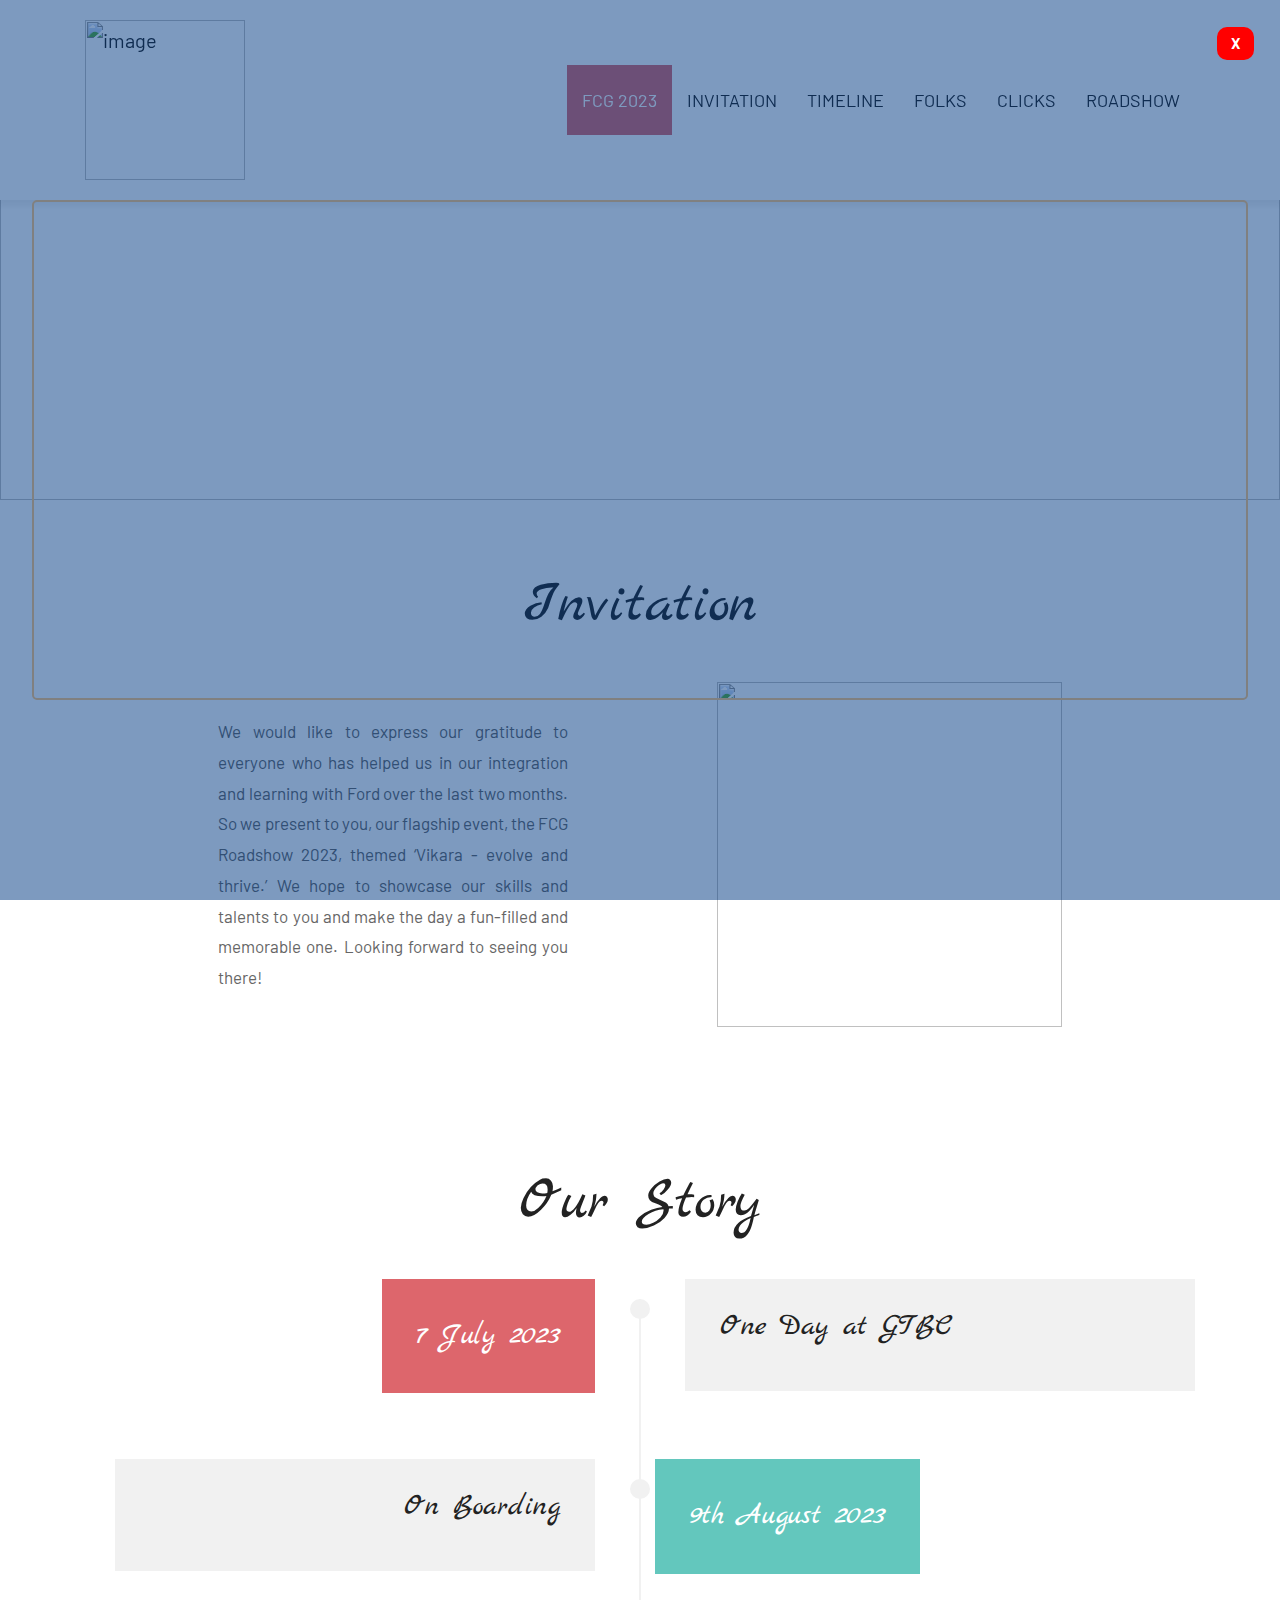
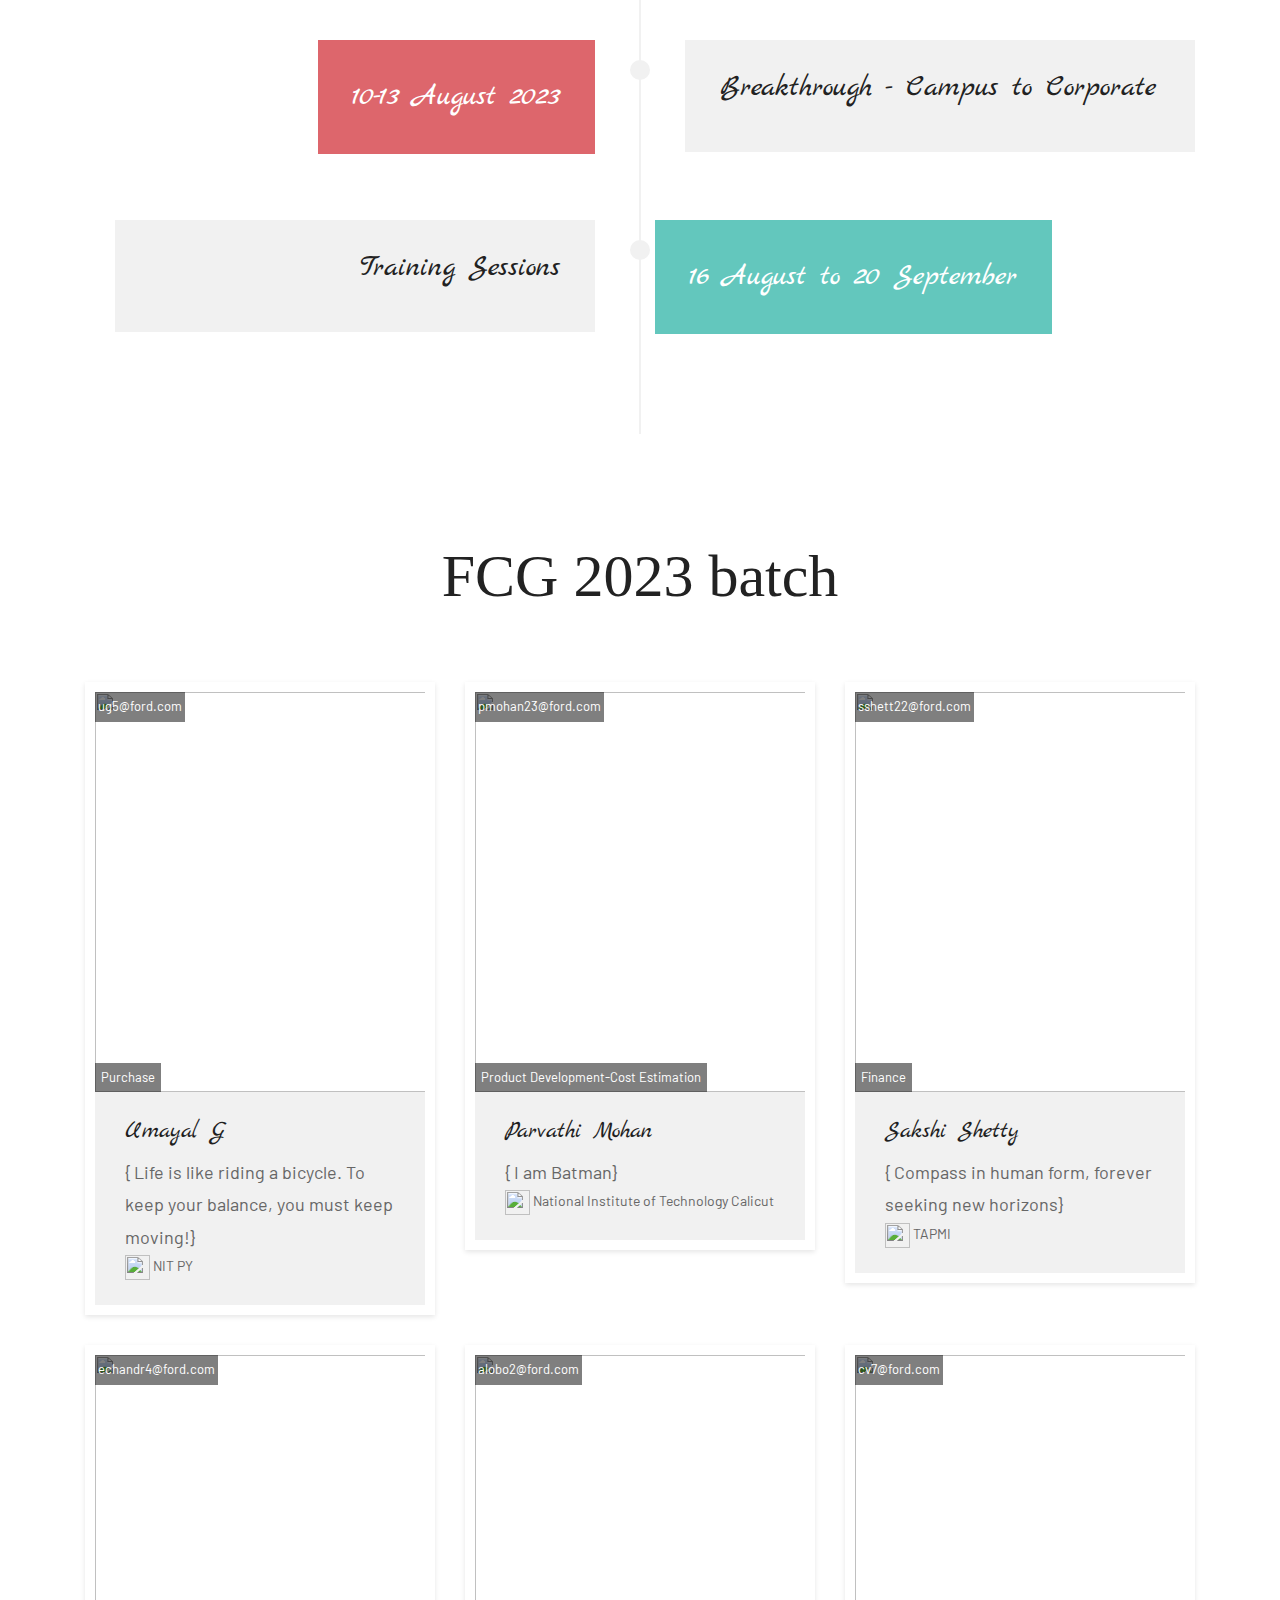
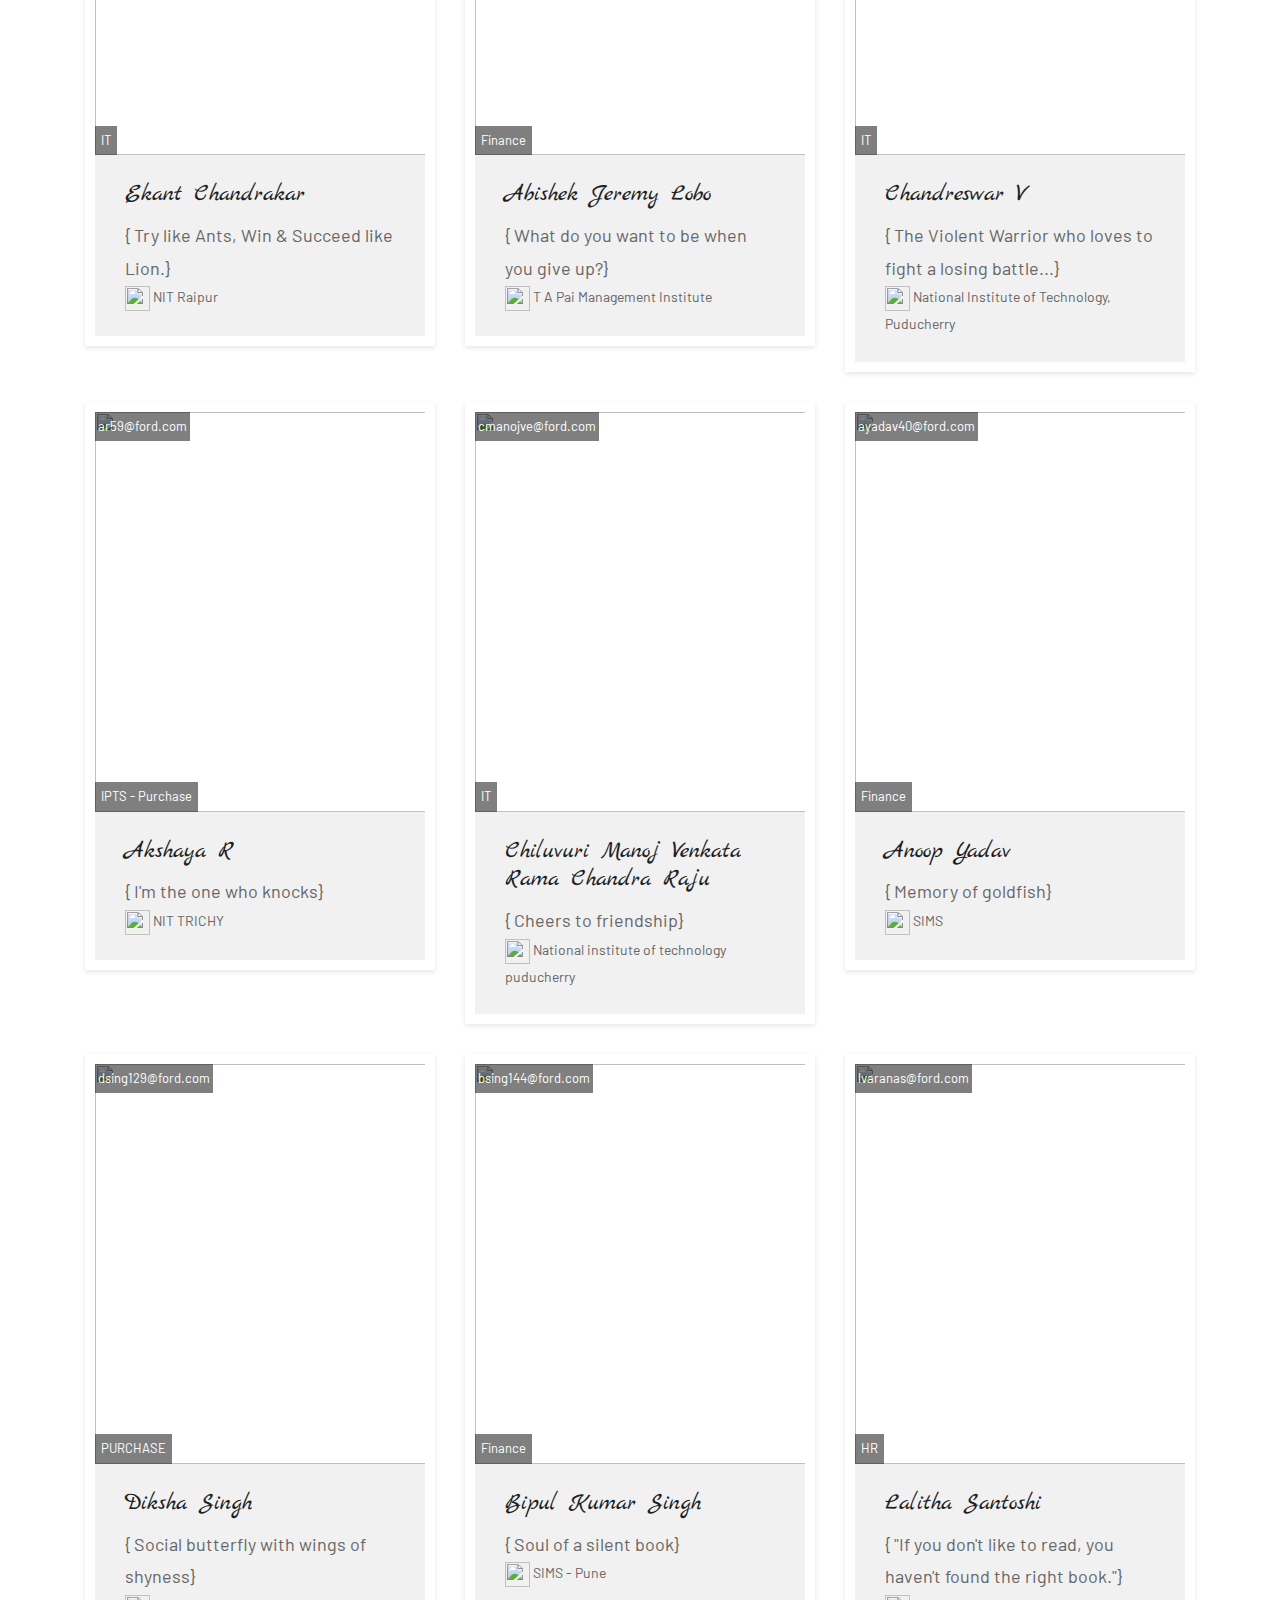
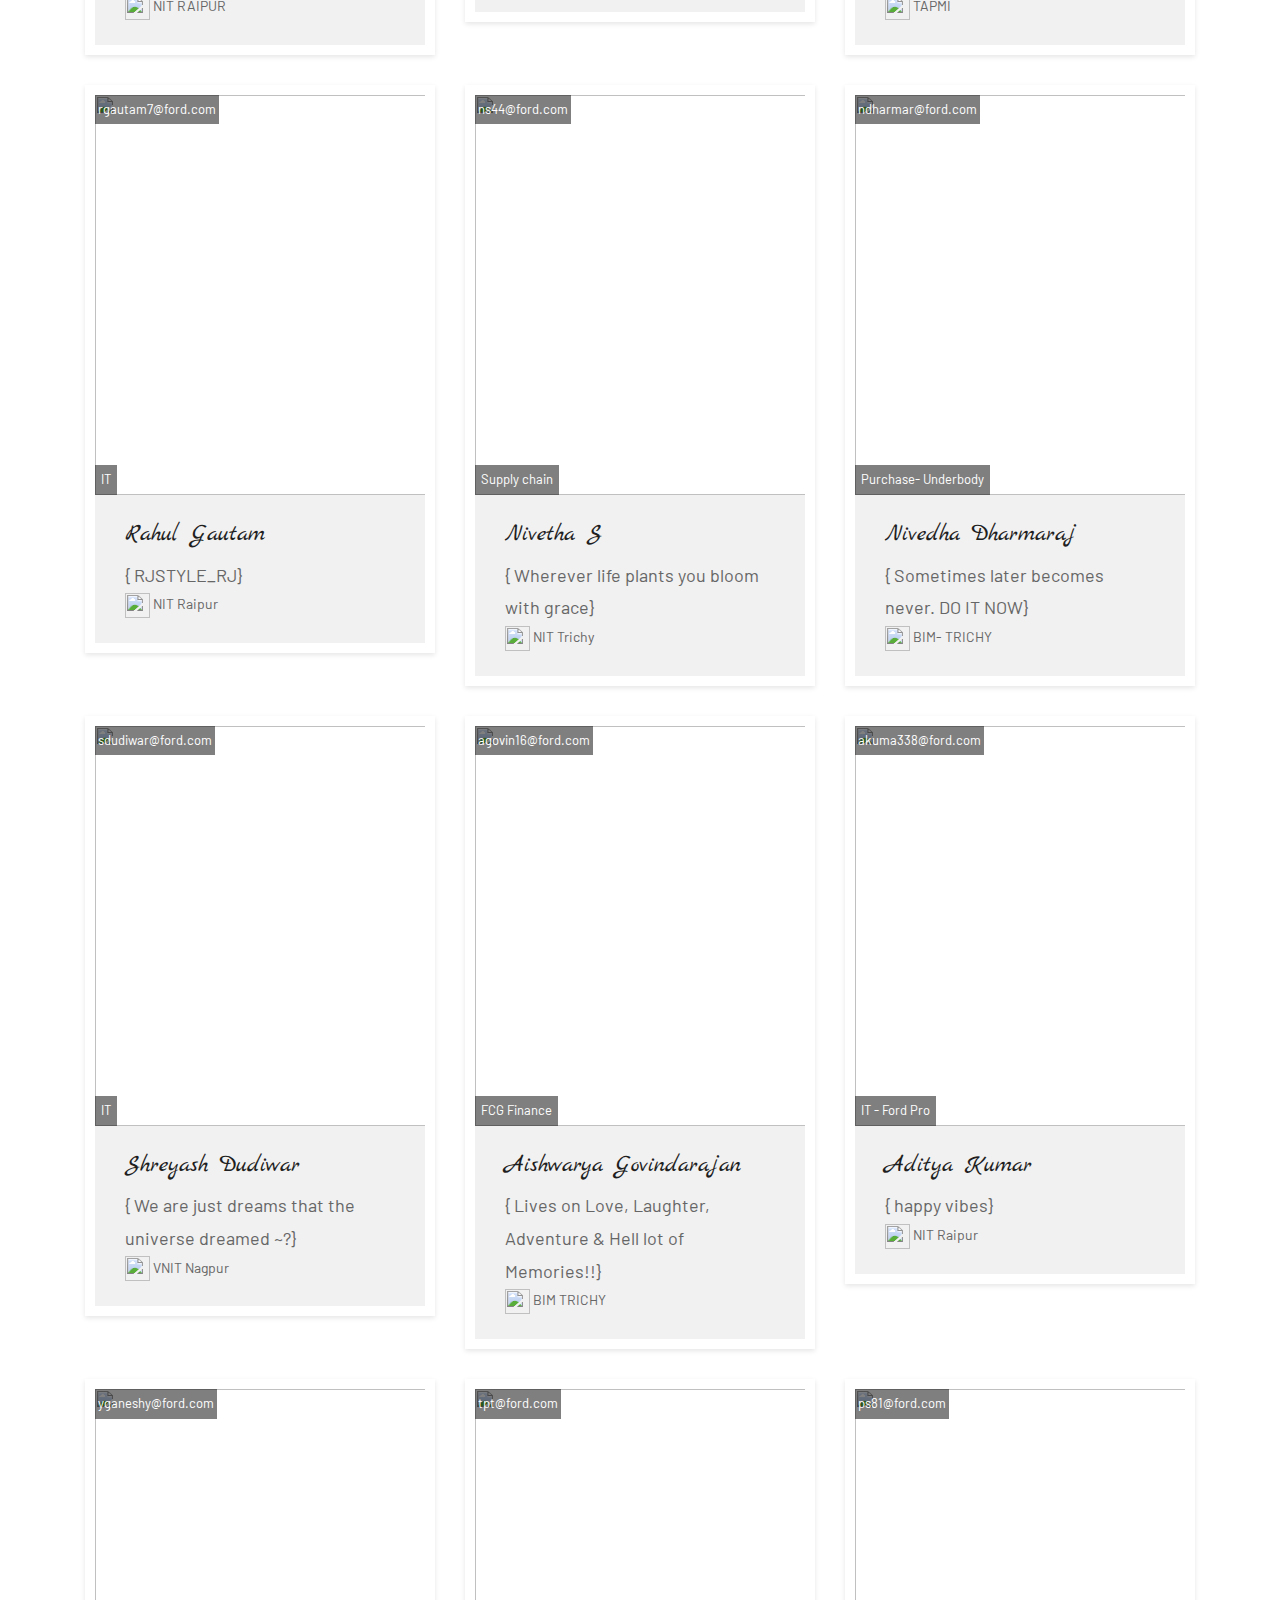
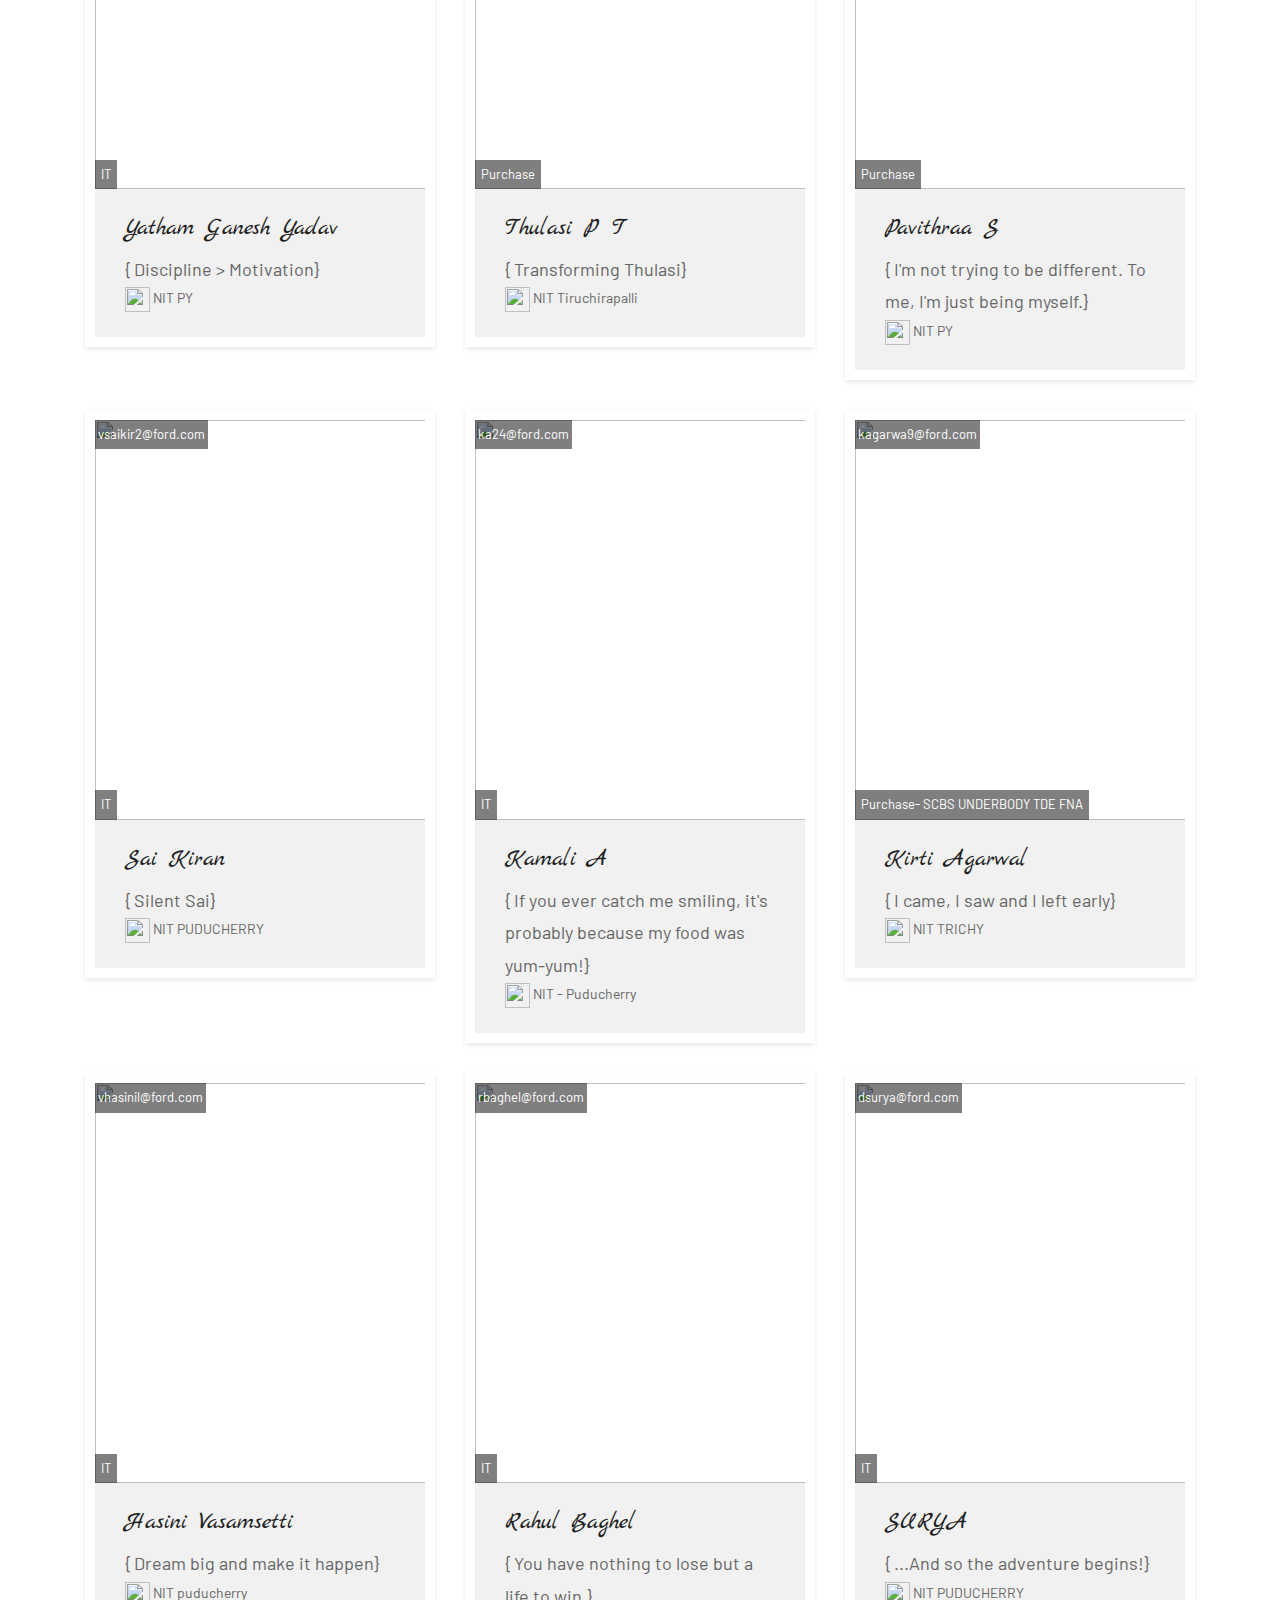
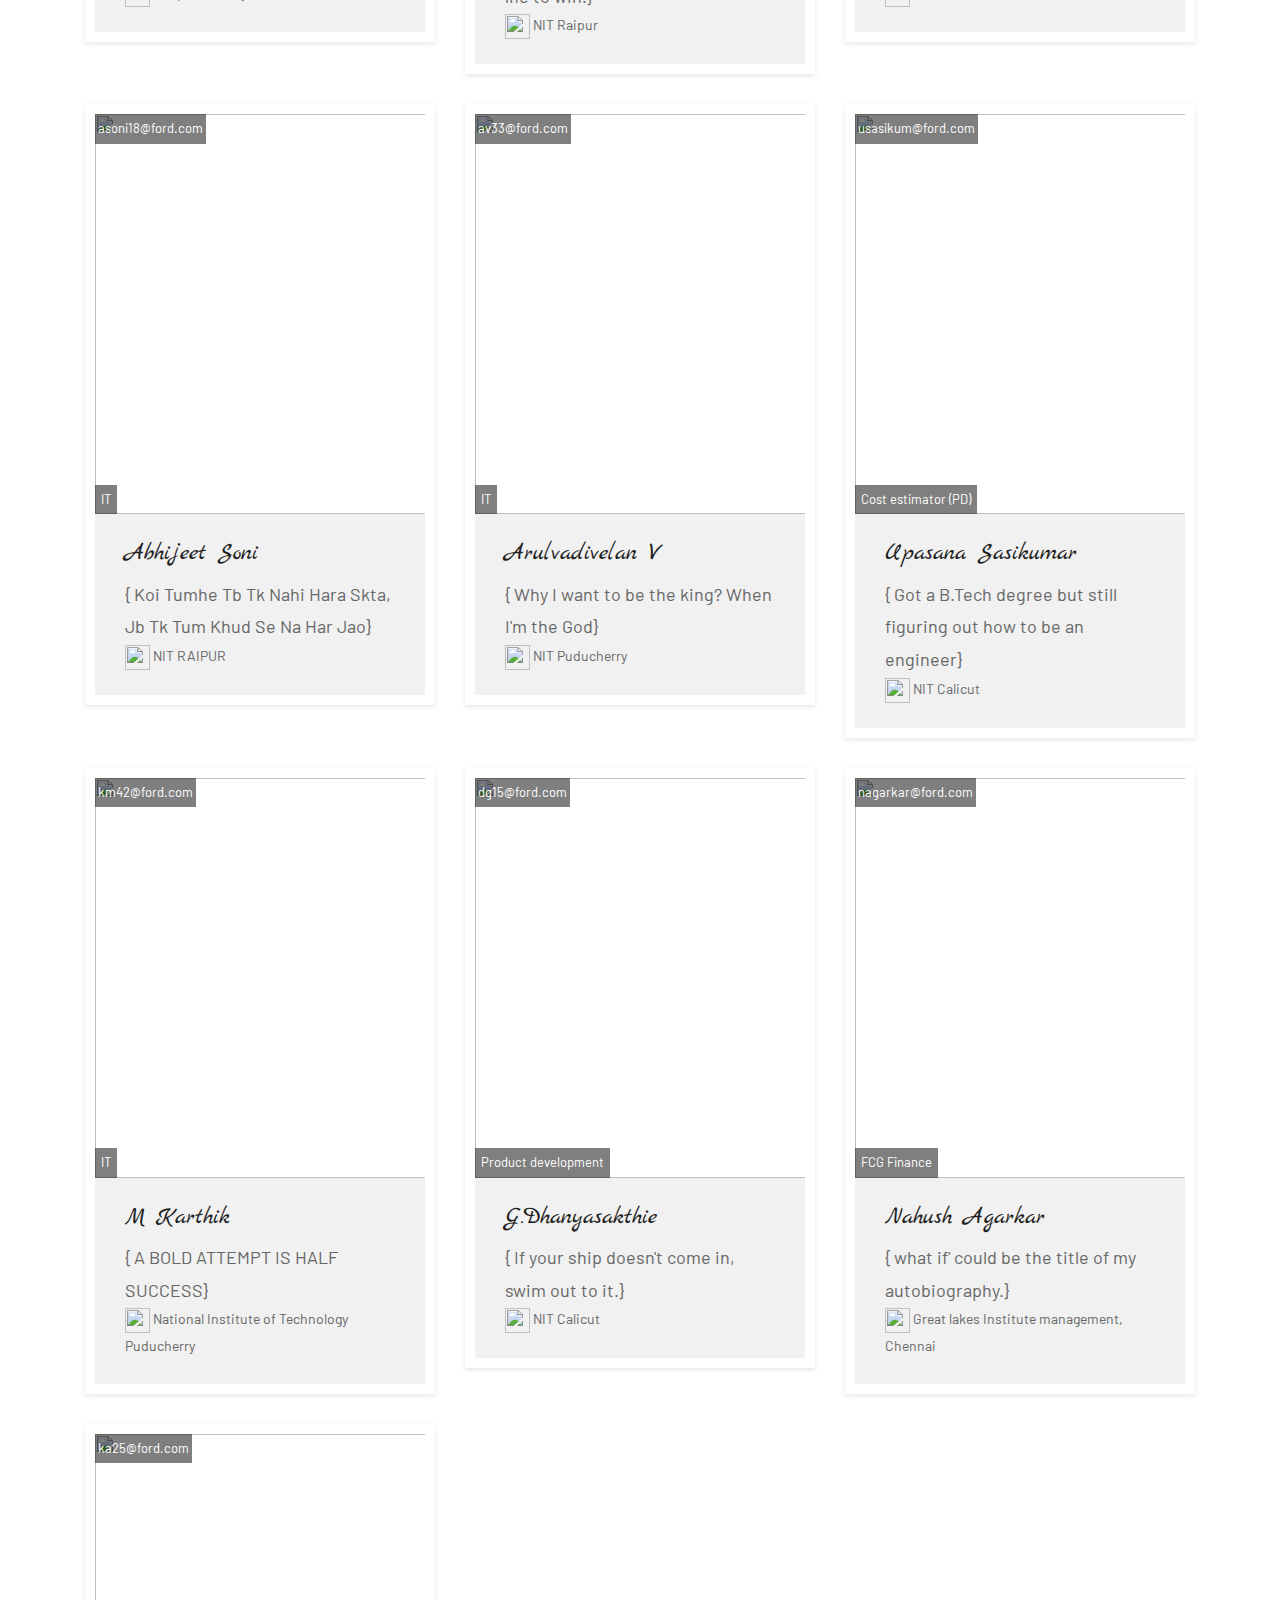
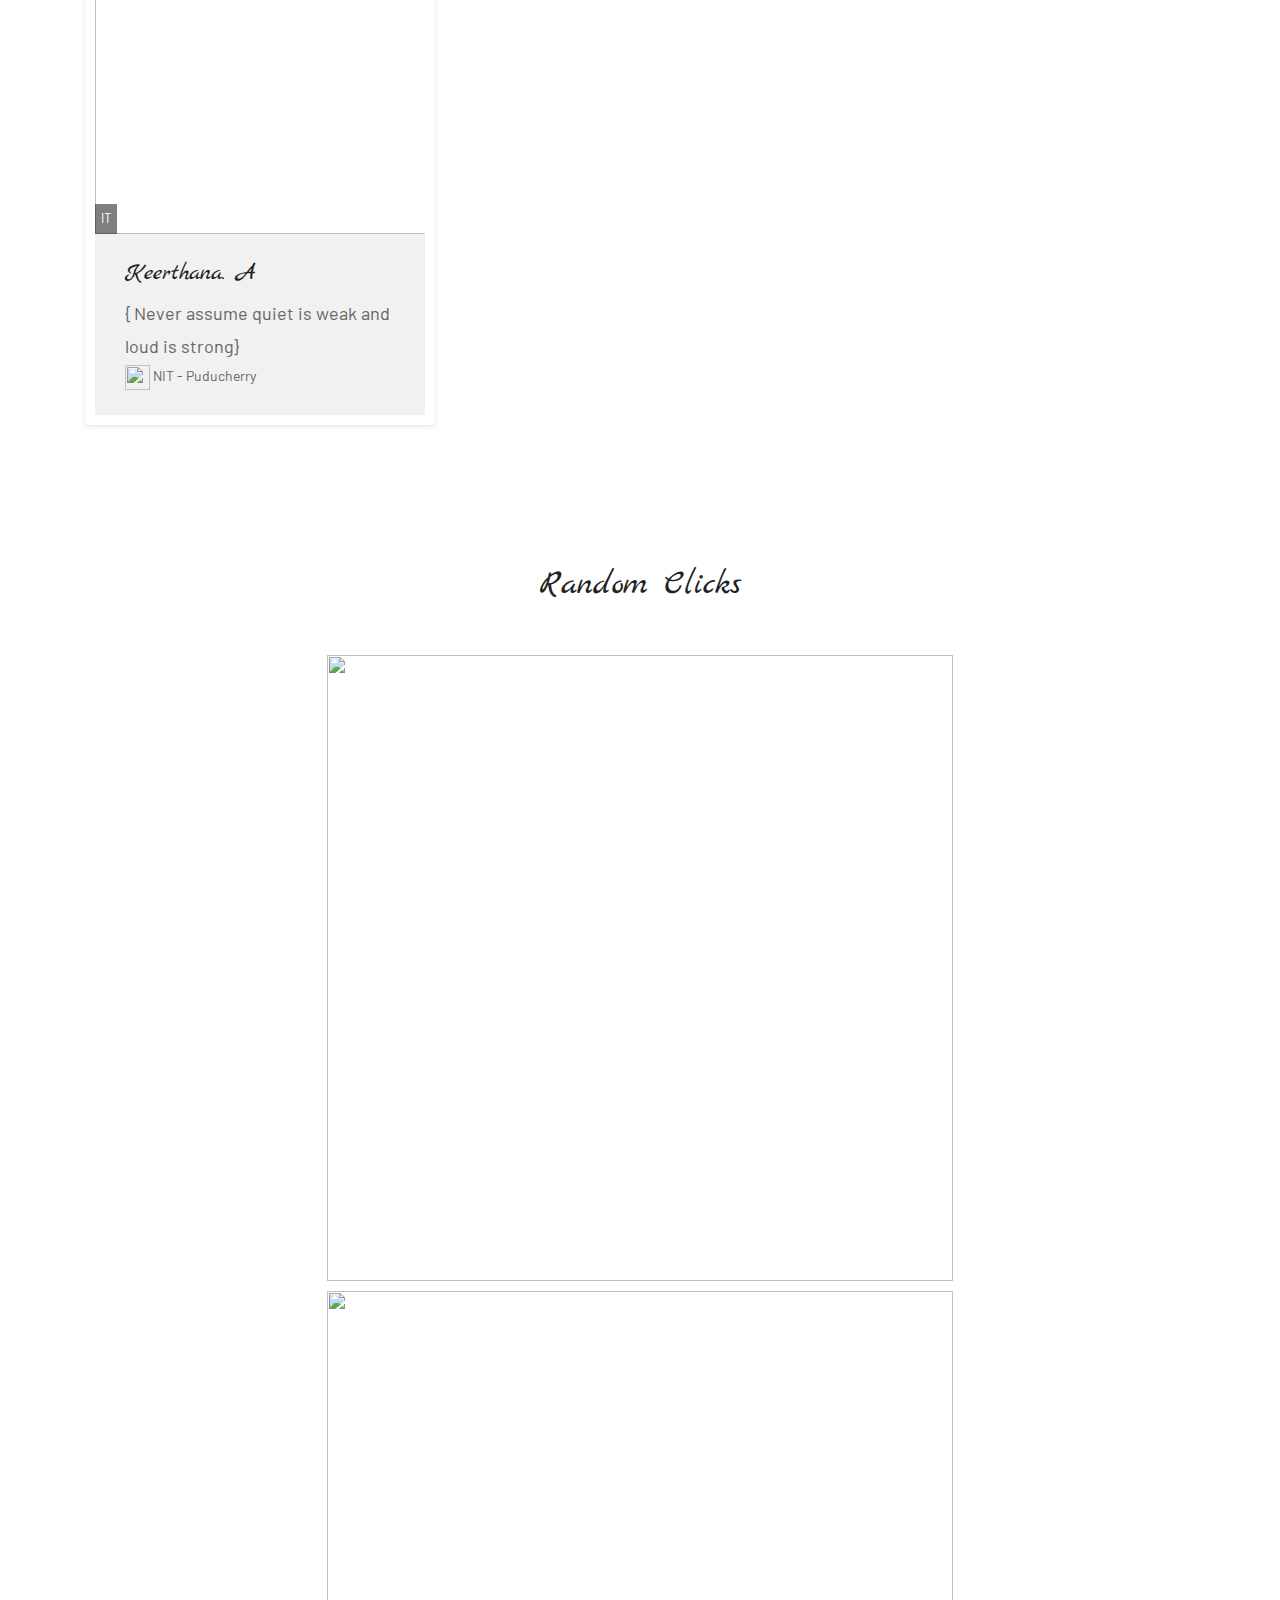
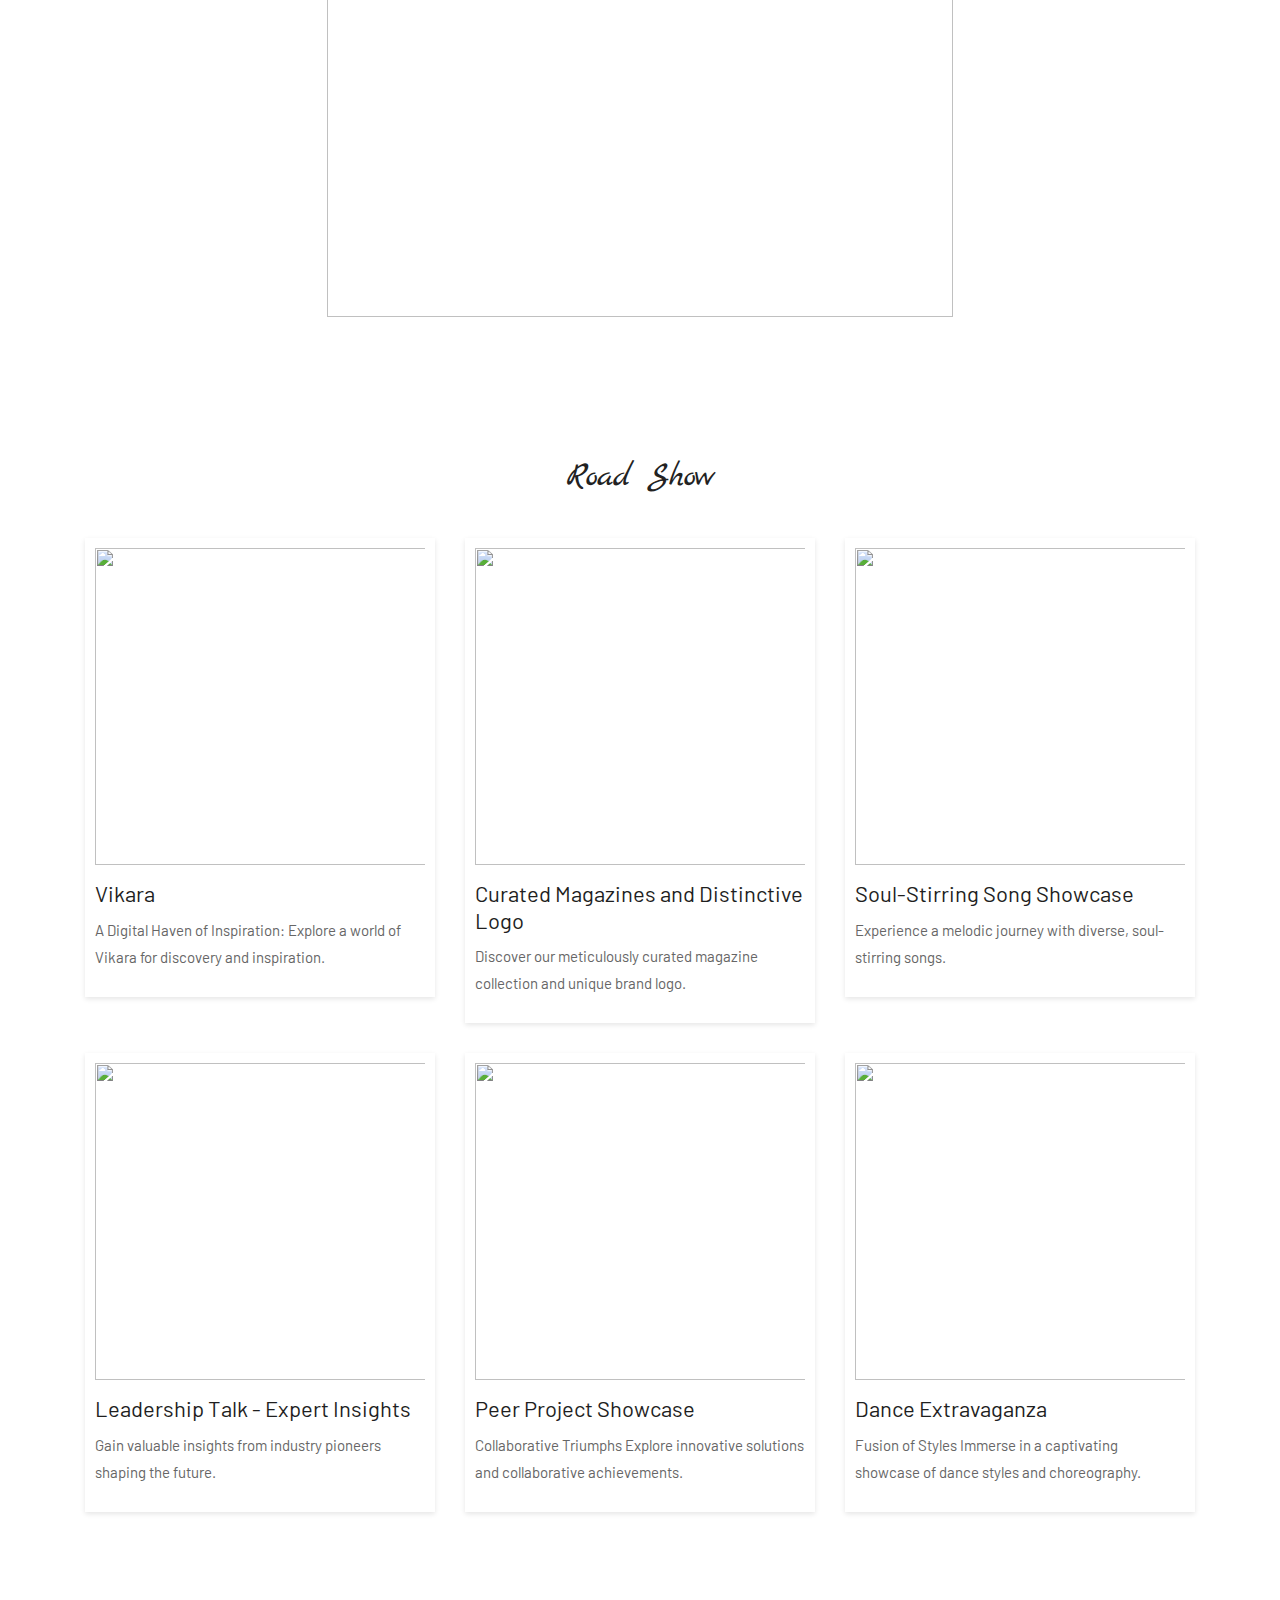
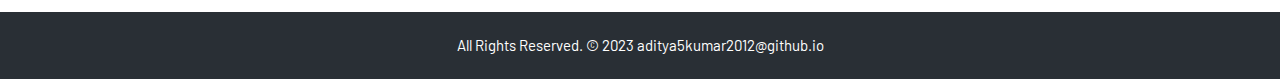
==== index.html @ 09919f92 "Add files via upload" ====
<html lang="en">
<!-- Basic -->

<head>
    <meta charset="utf-8">
    <meta http-equiv="X-UA-Compatible" content="IE=edge">

    <!-- Mobile Metas -->
    <meta name="viewport" content="width=device-width, minimum-scale=1.0, maximum-scale=1.0, user-scalable=no">

    <!-- Site Metas -->
    <title>The Real Wedding - Responsive OnePage HTML5 Template</title>
    <meta name="keywords" content="">
    <meta name="description" content="">
    <meta name="author" content="">

    <!-- Site Icons -->
    <link rel="shortcut icon" href="images/favicon.ico" type="image/x-icon">
    <link rel="apple-touch-icon" href="images/apple-touch-icon.png">

    <!-- Bootstrap CSS -->
    <link rel="stylesheet" href="css/bootstrap.min.css">
    <!-- Pogo Slider CSS -->
    <link rel="stylesheet" href="css/pogo-slider.min.css">
    <!-- Site CSS -->
    <link rel="stylesheet" href="css/style.css">
    <!-- Responsive CSS -->
    <link rel="stylesheet" href="css/responsive.css">
    <!-- Custom CSS -->
    <link rel="stylesheet" href="css/custom.css">

    <link rel="stylesheet" href="mycss.css">


</head>

<body id="home" data-spy="scroll" data-target="#navbar-wd" data-offset="98" style="overflow: visible;">


    <!-- LOADER -->
    <div id="preloader" style="display: none;">
        <div class="preloader pulse" style="display: none;">
            <i class="fa fa-heartbeat" aria-hidden="true"></i>
        </div>
    </div>
    <!-- end loader -->
    <!-- END LOADER -->

    <!-- Start header -->
    <header class="top-header fixed-menu">
        <nav class="navbar header-nav navbar-expand-lg">
            <div class="container">
                <a class="navbar-brand" href="index.html"><img width="160px" src="https://logodownload.org/wp-content/uploads/2014/02/ford-logo-3.png" alt="image"></a>
                <button class="navbar-toggler collapsed" type="button" data-toggle="collapse" data-target="#navbar-wd" aria-controls="navbar-wd" aria-expanded="false" aria-label="Toggle navigation">
					<span></span>
					<span></span>
					<span></span>
				</button>
                <div class="navbar-collapse justify-content-end collapse" id="navbar-wd" style="">
                    <ul class="navbar-nav">
                        <!-- class =nav-link -->
                        <li><a class="nav-link" href="#home">FCG 2023</a></li>
                        <li><a class="nav-link" href="#about">Invitation</a></li>
                        <li><a class="nav-link" href="#story">TimeLine</a></li>
                        <li><a class="nav-link active" href="#family">Folks</a></li>
                        <li><a class="nav-link" href="#gallery">Clicks</a></li>
                        <li><a class="nav-link" href="#events">RoadShow</a></li>
                        <!-- <li><a class="nav-link" href="#contact">Contact</a></li> -->
                    </ul>
                </div>
            </div>
        </nav>
    </header>
    <!-- End header -->

    <!-- Start Banner -->

    <div style="    position: relative;">
        <img class="group-pic" id="group-pic" src="https://drive.google.com/uc?export=view&amp;id=1rOf4rjfwV-4WIXS0bHTpJOQHg3g8i0EW" alt="" style="">

    </div>
    <!-- End Banner -->
    <!-- video popup -->
    <div id="vid-box" class="vidBox" style="position: absolute;
		background: rgb(0 56 129 / 51%);
		z-index: 1000;">
        <iframe style="border: 2px solid grey;		border-radius: 5px;" allow="fullscreen;" width="95%" height="500px" src="https://www.youtube.com/embed/MbLjpLKqzQQ"> </iframe>
        <button id="xbtn" onclick="xclicked()" style="    position: absolute;
			top: 3%;
			right: 2%;
			border: none;
			border-radius: 10px;
			padding: 3px 14px;
			background: red;
			color: white;
			font-weight: 700; ">X</button>
    </div>
    <!-- Start About us -->
    <div id="about" class="about-box">
        <div class="about-a1">
            <div class="container">
                <div class="row">
                    <div class="col-lg-12">
                        <div class="title-box">
                            <h2>Invitation </h2>
                        </div>
                    </div>
                </div>
                <div class="row">

                    <div style="
    display: flex;
    flex-wrap: wrap;
    align-items: center;
    width: 100%;
    justify-content: space-evenly;
">
                        <div style="
    text-align: justify;
    font-size: 17px;
    width: 350px;
">
                            We would like to express our gratitude to everyone who has helped us in our integration and learning with Ford over the last two months. So we present to you, our flagship event, the FCG Roadshow 2023, themed ‘Vikara - evolve and thrive.’ We hope to showcase
                            our skills and talents to you and make the day a fun-filled and memorable one. Looking forward to seeing you there!
                        </div>
                        <img src="https://drive.google.com/uc?export=view&amp;id=1ax84N3F3S5WkD7sAw1BqSMGc7Cgeymfc" alt="" style="
    width: 345px;
">
                    </div>
                </div>
            </div>
        </div>
    </div>
    <!-- End About us -->

    <!-- Start Story -->
    <div id="story" class="story-box main-timeline-box">
        <div class="container">
            <div class="row">
                <div class="col-lg-12">
                    <div class="title-box">
                        <h2>Our Story</h2>
                    </div>
                </div>
            </div>
            <div class="row timeline-element separline">
                <div class="timeline-date-panel col-xs-12 col-md-6  align-left">
                    <div class="time-line-date-content">
                        <p class="mbr-timeline-date mbr-fonts-style display-font">
                            7 July 2023
                        </p>
                    </div>
                </div>
                <span class="iconBackground"></span>
                <div class="col-xs-12 col-md-6 align-left">
                    <div class="timeline-text-content">
                        <h4 class="mbr-timeline-title pb-3 mbr-fonts-style display-font">One Day at <span>GTBC</span>
                        </h4>

                    </div>
                </div>
            </div>
            <div class="row timeline-element reverse separline">
                <div class="timeline-date-panel col-xs-12 col-md-6  align-left">
                    <div class="time-line-date-content">
                        <p class="mbr-timeline-date mbr-fonts-style display-font">
                            9th August 2023
                        </p>
                    </div>
                </div>
                <span class="iconBackground"></span>
                <div class="col-xs-12 col-md-6 align-right">
                    <div class="timeline-text-content">
                        <h4 class="mbr-timeline-title pb-3 mbr-fonts-style display-font">On Boarding</h4>

                    </div>
                </div>
            </div>
            <div class="row timeline-element separline">
                <div class="timeline-date-panel col-xs-12 col-md-6  align-left">
                    <div class="time-line-date-content">
                        <p class="mbr-timeline-date mbr-fonts-style display-font">
                            10-13 August 2023
                        </p>
                    </div>
                </div>
                <span class="iconBackground"></span>
                <div class="col-xs-12 col-md-6 align-left">
                    <div class="timeline-text-content">
                        <h4 class="mbr-timeline-title pb-3 mbr-fonts-style display-font">Breakthrough - Campus to Corporate
                        </h4>
                        <!-- <p class="mbr-timeline-text mbr-fonts-style display-7">
							Fusce convallis ante id purus sagittis malesuada. Sed erat ipsum, suscipit sit amet auctor
							quis, vehicula ut leo. Maecenas felis nulla, tincidunt ac blandit a, consectetur quis elit.
						</p> -->
                    </div>
                </div>
            </div>
            <div class="row timeline-element reverse separline">
                <div class="timeline-date-panel col-xs-12 col-md-6  align-left">
                    <div class="time-line-date-content">
                        <p class="mbr-timeline-date mbr-fonts-style display-font">
                            16 August to 20 September
                        </p>
                    </div>
                </div>
                <span class="iconBackground"></span>
                <div class="col-xs-12 col-md-6 align-right">
                    <div class="timeline-text-content">
                        <h4 class="mbr-timeline-title pb-3 mbr-fonts-style display-font">Training Sessions</h4>
                        <!-- <p class="mbr-timeline-text mbr-fonts-style display-7">
							Proin tempus felis quis justo pretium interdum. Praesent sollicitudin lectus eu mattis
							egestas. Praesent luctus magna at dignissim placerat.
						</p> -->
                    </div>
                </div>
            </div>

        </div>
    </div>
    <!-- End Story -->

    <!-- Start Family -->
    <div id="family" class="family-box">
        <div id="family-container" class="container">
            <!--  -->
        </div>
    </div>
    <!-- End Family -->

    <!-- Start Gallery -->
    <div id="gallery" class="gallery-box">
        <div class="container-fluid">
            <div class="row">
                <div class="col-lg-12">
                    <div class="title-box">
                        <h2 style="font-size: 34px;">Random Clicks</h2>
                        <!-- <p>Lorem ipsum dolor sit amet, consectetur adipiscing elit. </p> -->
                    </div>
                </div>
            </div>
            <!-- <div class="row">
				<ul class="popup-gallery clearfix">
					<li>
						<a href="images/gallery-01.jpg">
							<img class="img-fluid" src="images/gallery-01.jpg" alt="single image">
							<span class="overlay"><i class="fa fa-heart-o" aria-hidden="true"></i></span>
						</a>
					</li>
					<li>
						<a href="images/gallery-02.jpg">
							<img class="img-fluid" src="images/gallery-02.jpg" alt="single image">
							<span class="overlay"><i class="fa fa-heart-o" aria-hidden="true"></i></span>
						</a>
					</li>
					<li>
						<a href="images/gallery-03.jpg">
							<img class="img-fluid" src="images/gallery-03.jpg" alt="single image">
							<span class="overlay"><i class="fa fa-heart-o" aria-hidden="true"></i></span>
						</a>
					</li>
					<li>
						<a href="images/gallery-04.jpg">
							<img class="img-fluid" src="images/gallery-04.jpg" alt="single image">
							<span class="overlay"><i class="fa fa-heart-o" aria-hidden="true"></i></span>
						</a>
					</li>
					<li>
						<a href="images/gallery-05.jpg">
							<img class="img-fluid" src="images/gallery-05.jpg" alt="single image">
							<span class="overlay"><i class="fa fa-heart-o" aria-hidden="true"></i></span>
						</a>
					</li>
					<li>
						<a href="images/gallery-06.jpg">
							<img class="img-fluid" src="images/gallery-06.jpg" alt="single image">
							<span class="overlay"><i class="fa fa-heart-o" aria-hidden="true"></i></span>
						</a>
					</li>
					<li>
						<a href="images/gallery-07.jpg">
							<img class="img-fluid" src="images/gallery-07.jpg" alt="single image">
							<span class="overlay"><i class="fa fa-heart-o" aria-hidden="true"></i></span>
						</a>
					</li>
					<li>
						<a href="images/gallery-08.jpg">
							<img class="img-fluid" src="images/gallery-08.jpg" alt="single image">
							<span class="overlay"><i class="fa fa-heart-o" aria-hidden="true"></i></span>
						</a>
					</li>
				</ul>
			</div> -->
            <div class="memo-container" style="
			display: flex;
			align-items: center;
			justify-content: space-evenly;
			flex-wrap: wrap;
			">
                <img class="random-clicks" id="random-clicks" style="margin: 10px;" src="https://drive.google.com/uc?export=view&amp;id=1amlq1f64ubdeLA7oGa1Ue3pKiNOTmWt1" alt="">
                <img class="random-clicks" id="random-clicks2" style=" " src="https://drive.google.com/uc?export=view&amp;id=1UjfzVx9wPPs8jwnI3sHx5hu0i9AqrD5t" alt="">
            </div>
        </div>
    </div>
    <!-- End Gallery -->

    <!-- Start Events -->
    <div id="events" class="events-box">
        <div class="container">
            <div class="row">
                <div class="col-lg-12">
                    <div class="title-box">
                        <h2 style="font-size: 34px;">Road Show</h2>
                        <!-- <p>Lorem ipsum dolor sit amet, consectetur adipiscing elit. </p> -->
                    </div>
                </div>
            </div>
            <div id="event-box" class="row">

            </div>
        </div>
    </div>
    <!-- End Events -->

    <!-- Start Contact -->
    <!-- <div id="contact" class="contact-box">
		<div class="container">
			<div class="row">
				<div class="col-lg-12">
					<div class="title-box">
						<h2>Contact wth us</h2>
						<p>Lorem ipsum dolor sit amet, consectetur adipiscing elit. </p>
					</div>
				</div>
			</div>
			<div class="row" style="visibility: hidden;">
				<div class="col-lg-12 col-sm-12 col-xs-12">
					<div class="contact-block">
						<form id="contactForm" novalidate="true">
							<div class="row">
								<div class="col-md-12">
									<div class="form-group">
										<input type="text" class="form-control" id="name" name="name"
											placeholder="Your Name" required="" data-error="Please enter your name">
										<div class="help-block with-errors"></div>
									</div>
								</div>
								<div class="col-md-12">
									<div class="form-group">
										<input type="text" placeholder="Your Email" id="email" class="form-control"
											name="name" required="" data-error="Please enter your email">
										<div class="help-block with-errors"></div>
									</div>
								</div>
								<div class="col-md-12">
									<div class="form-group">
										<select class="custom-select d-block form-control" id="guest" required=""
											data-error="Please select an item in the list.">
											<option disabled="" selected="">Number Of Guest*</option>
											<option value="1">1</option>
											<option value="2">2</option>
											<option value="3">3</option>
											<option value="4">4</option>
											<option value="5">5</option>
										</select>
										<div class="help-block with-errors"></div>
									</div>
								</div>
								<div class="col-md-12">
									<div class="form-group">
										<select class="custom-select d-block form-control" id="event" required=""
											data-error="Please select an item in the list.">
											<option disabled="" selected="">I Am Attending*</option>
											<option value="1">All events</option>
											<option value="2">Wedding ceremony</option>
											<option value="3">Reception party</option>
										</select>
										<div class="help-block with-errors"></div>
									</div>
								</div>
								<div class="col-md-12">
									<div class="form-group">
										<textarea class="form-control" id="message" placeholder="Your Message" rows="8"
											data-error="Write your message" required=""></textarea>
										<div class="help-block with-errors"></div>
									</div>
									<div class="submit-button text-center">
										<button class="btn btn-common disabled" id="submit" type="submit"
											style="pointer-events: all; cursor: pointer;">Send Message</button>
										<div id="msgSubmit" class="h3 text-center hidden"></div>
										<div class="clearfix"></div>
									</div>
								</div>
							</div>
						</form>
					</div>
				</div>
			</div>
		</div>
	</div> -->
    <!-- End Contact -->

    <!-- Start Footer -->
    <footer class="footer-box">
        <div class="container">
            <div class="row">
                <div class="col-lg-12">
                    <p class="footer-company-name">All Rights Reserved. © 2023 aditya5kumar2012@github.io
                    </p>
                </div>
            </div>
        </div>
    </footer>


    <!-- End Footer -->

    <!-- Customized logic -->

    <script src="./index.js"></script>

    <!-- ALL JS FILES -->
    <script src="js/jquery.min.js"></script>
    <script src="js/popper.min.js"></script>
    <script src="js/bootstrap.min.js"></script>
    <!-- ALL PLUGINS -->
    <script src="js/jquery.magnific-popup.min.js"></script>
    <script src="js/jquery.pogo-slider.min.js"></script>
    <script src="js/slider-index.js"></script>
    <script src="js/smoothscroll.js"></script>
    <script src="js/form-validator.min.js"></script>
    <script src="js/contact-form-script.js"></script>
    <script src="js/custom.js"></script>


</body>

</html>
---- css/pogo-slider.min.css ----
.pogoSlider-dir-btn:focus,
.pogoSlider-nav-btn:focus {
    outline: 0
}

.pogoSlider {
    width: 100%;
    height: 0;
    padding-bottom: 50% !important;
    position: relative;
    overflow: hidden
}

#column-left .pogoSlider,
#column-right .pogoSlider,
#content .pogoSlider {
    margin-bottom: 20px
}

.pogoSlider--banner .pogoSlider-slide {
    ms-filter: "progid:DXImageTransform.Microsoft.Alpha(Opacity=100)";
    filter: alpha(opacity=100);
    opacity: 1
}

.pogoSlider-slide {
    width: 100%;
    height: 100%;
    position: absolute;
    background-size: cover;
    -ms-filter: "progid:DXImageTransform.Microsoft.Alpha(Opacity=0)";
    filter: alpha(opacity=0);
    opacity: 0;
    -webkit-perspective: 1300px;
    perspective: 1300px;
    overflow: hidden
}

.pogoSlider-loading {
    position: absolute;
    top: 0;
    left: 0;
    width: 100%;
    height: 100%;
    background: #eaeaea;
    z-index: 11
}

.pogoSlider-loading-icon {
    position: absolute;
    top: 50%;
    margin-top: -18px;
    left: 50%;
    margin-left: -18px;
    width: 36px;
    height: 36px;
    background-image: url([data-uri])
}

.pogoSlider-slide-element {
    -webkit-animation-fill-mode: both;
    animation-fill-mode: both
}

.m-pogoSlider .pogoSlider-slide-element {
    position: absolute;
    margin: 0;
    box-sizing: border-box
}

.pogoSlider-progressBar {
    position: absolute;
    width: 100%;
    height: 5px;
    top: 0;
    left: 0;
    background: #fff;
    -ms-filter: "progid:DXImageTransform.Microsoft.Alpha(Opacity=20)";
    filter: alpha(opacity=20);
    background: rgba(255, 255, 255, .2);
    z-index: 6
}

.pogoSlider-progressBar-duration {
    position: absolute;
    height: 100%;
    left: 0;
    width: 0;
    background: #fff;
    -ms-filter: "progid:DXImageTransform.Microsoft.Alpha(Opacity=40)";
    filter: alpha(opacity=40);
    background: rgba(255, 255, 255, .4)
}

.pogoSlider-dir-btn {
    position: absolute;
    z-index: 10;
    background: 0 0;
    width: 20px;
    height: 20px;
    border-color: #eaeaea;
    border-color: rgba(255, 255, 255, .7);
    border-style: solid;
    -webkit-transform: rotate(45deg);
    -ms-transform: rotate(45deg);
    transform: rotate(45deg);
    cursor: pointer
}

.pogoSlider-dir-btn:hover {
    border-color: #fff
}

.pogoSlider--dirBottomLeft .pogoSlider-dir-btn--prev,
.pogoSlider--dirBottomRight .pogoSlider-dir-btn--prev,
.pogoSlider--dirCenterHorizontal .pogoSlider-dir-btn--prev,
.pogoSlider--dirTopLeft .pogoSlider-dir-btn--prev,
.pogoSlider--dirTopRight .pogoSlider-dir-btn--prev {
    border-width: 0 0 3px 3px
}

.pogoSlider--dirBottomLeft .pogoSlider-dir-btn--next,
.pogoSlider--dirBottomRight .pogoSlider-dir-btn--next,
.pogoSlider--dirCenterHorizontal .pogoSlider-dir-btn--next,
.pogoSlider--dirTopLeft .pogoSlider-dir-btn--next,
.pogoSlider--dirTopRight .pogoSlider-dir-btn--next {
    border-width: 3px 3px 0 0
}

.pogoSlider--dirCenterVertical .pogoSlider-dir-btn--next {
    border-width: 3px 0 0 3px
}

.pogoSlider--dirCenterVertical .pogoSlider-dir-btn--prev {
    border-width: 0 3px 3px 0
}

.pogoSlider--dirCenterVertical .pogoSlider-dir-btn--next,
.pogoSlider--dirTopLeft .pogoSlider-dir-btn,
.pogoSlider--dirTopRight .pogoSlider-dir-btn {
    top: 14px
}

.pogoSlider--dirBottomLeft .pogoSlider-dir-btn--prev,
.pogoSlider--dirCenterHorizontal .pogoSlider-dir-btn--prev,
.pogoSlider--dirTopLeft .pogoSlider-dir-btn--prev {
    left: 14px
}

.pogoSlider--dirBottomLeft .pogoSlider-dir-btn--next,
.pogoSlider--dirTopLeft .pogoSlider-dir-btn--next {
    left: 50px
}

.pogoSlider--dirBottomRight .pogoSlider-dir-btn--prev,
.pogoSlider--dirTopRight .pogoSlider-dir-btn--prev {
    right: 50px
}

.pogoSlider--dirBottomRight .pogoSlider-dir-btn--next,
.pogoSlider--dirCenterHorizontal .pogoSlider-dir-btn--next,
.pogoSlider--dirTopRight .pogoSlider-dir-btn--next {
    right: 14px
}

.pogoSlider--dirBottomLeft .pogoSlider-dir-btn,
.pogoSlider--dirBottomRight .pogoSlider-dir-btn,
.pogoSlider--dirCenterVertical .pogoSlider-dir-btn--prev {
    bottom: 14px
}

.pogoSlider--dirCenterVertical .pogoSlider-dir-btn {
    left: 50%;
    margin-left: -10px
}

.pogoSlider--dirCenterHorizontal .pogoSlider-dir-btn {
    top: 50%;
    margin-top: -10px
}

.pogoSlider-nav {
    position: absolute;
    padding: 0;
    margin: 0;
    z-index: 10
}

.pogoSlider--navBottom .pogoSlider-nav,
.pogoSlider--navTop .pogoSlider-nav {
    left: 50%;
    -webkit-transform: translateX(-50%);
    -ms-transform: translateX(-50%);
    transform: translateX(-50%)
}

.pogoSlider--navTop .pogoSlider-nav {
    top: 10px
}

.pogoSlider--navBottom .pogoSlider-nav {
    bottom: 10px
}

.pogoSlider--navBottom .pogoSlider-nav li,
.pogoSlider--navTop .pogoSlider-nav li {
    display: inline;
    margin: 0 6px
}

.pogoSlider--navLeft .pogoSlider-nav,
.pogoSlider--navRight .pogoSlider-nav {
    top: 50%;
    -webkit-transform: translateY(-50%);
    -ms-transform: translateY(-50%);
    transform: translateY(-50%)
}

.pogoSlider--navLeft .pogoSlider-nav {
    left: 10px
}

.pogoSlider--navRight .pogoSlider-nav {
    right: 10px
}

.pogoSlider--navLeft .pogoSlider-nav li,
.pogoSlider--navRight .pogoSlider-nav li {
    display: block;
    margin: 6px 0
}

.pogoSlider-nav-btn {
    background: #ccc;
    background: rgba(255, 255, 255, .5);
    border: none;
    border-radius: 50%;
    width: 20px;
    height: 20px;
    box-shadow: 0 1px 1px rgba(0, 0, 0, .1);
    cursor: pointer
}

.pogoSlider-nav-btn--selected {
    background: #fff;
    box-shadow: 0 1px 1px rgba(0, 0, 0, .3)
}

.pogoSlider-slide-slice {
    overflow: hidden;
    position: absolute;
    background-size: cover
}

.pogoSlider-slide-slice-inner {
    position: absolute;
    overflow: hidden
}

.pogoSlider-animation-slideDownIn {
    -webkit-animation-name: slideDownIn;
    animation-name: slideDownIn
}

@-webkit-keyframes slideDownIn {
    0% {
        -webkit-transform: translateY(-50px);
        transform: translateY(-50px);
        opacity: 0
    }

    100% {
        -webkit-transform: translateY(0);
        transform: translateY(0);
        opacity: 1
    }
}

@keyframes slideDownIn {
    0% {
        -webkit-transform: translateY(-50px);
        transform: translateY(-50px);
        opacity: 0
    }

    100% {
        -webkit-transform: translateY(0);
        transform: translateY(0);
        opacity: 1
    }
}

.pogoSlider-animation-slideDownOut {
    -webkit-animation-name: slideDownOut;
    animation-name: slideDownOut
}

@-webkit-keyframes slideDownOut {
    0% {
        -webkit-transform: translateY(0);
        transform: translateY(0);
        opacity: 1
    }

    100% {
        -webkit-transform: translateY(50px);
        transform: translateY(50px);
        opacity: 0
    }
}

@keyframes slideDownOut {
    0% {
        -webkit-transform: translateY(0);
        transform: translateY(0);
        opacity: 1
    }

    100% {
        -webkit-transform: translateY(50px);
        transform: translateY(50px);
        opacity: 0
    }
}

.pogoSlider-animation-slideUpIn {
    -webkit-animation-name: slideUpIn;
    animation-name: slideUpIn
}

@-webkit-keyframes slideUpIn {
    0% {
        -webkit-transform: translateY(50px);
        transform: translateY(50px);
        opacity: 0
    }

    100% {
        -webkit-transform: translateY(0);
        transform: translateY(0);
        opacity: 1
    }
}

@keyframes slideUpIn {
    0% {
        -webkit-transform: translateY(50px);
        transform: translateY(50px);
        opacity: 0
    }

    100% {
        -webkit-transform: translateY(0);
        transform: translateY(0);
        opacity: 1
    }
}

.pogoSlider-animation-slideUpOut {
    -webkit-animation-name: slideUpOut;
    animation-name: slideUpOut
}

@-webkit-keyframes slideUpOut {
    0% {
        -webkit-transform: translateY(0);
        transform: translateY(0);
        opacity: 1
    }

    100% {
        -webkit-transform: translateY(50px);
        transform: translateY(50px);
        opacity: 0
    }
}

@keyframes slideUpOut {
    0% {
        -webkit-transform: translateY(0);
        transform: translateY(0);
        opacity: 1
    }

    100% {
        -webkit-transform: translateY(50px);
        transform: translateY(50px);
        opacity: 0
    }
}

.pogoSlider-animation-slideRightIn {
    -webkit-animation-name: slideRightIn;
    animation-name: slideRightIn
}

.pogoSlider-animation-slideRightOut {
    -webkit-animation-name: slideRightOut;
    animation-name: slideRightOut
}

@-webkit-keyframes slideRightIn {
    0% {
        -webkit-transform: translateX(-50px);
        transform: translateX(-50px);
        opacity: 0
    }

    100% {
        -webkit-transform: translateX(0);
        transform: translateX(0);
        opacity: 1
    }
}

@keyframes slideRightIn {
    0% {
        -webkit-transform: translateX(-50px);
        transform: translateX(-50px);
        opacity: 0
    }

    100% {
        -webkit-transform: translateX(0);
        transform: translateX(0);
        opacity: 1
    }
}

@-webkit-keyframes slideRightOut {
    0% {
        -webkit-transform: translateX(0);
        transform: translateX(0);
        opacity: 1
    }

    100% {
        -webkit-transform: translateX(50px);
        transform: translateX(50px);
        opacity: 0
    }
}

@keyframes slideRightOut {
    0% {
        -webkit-transform: translateX(0);
        transform: translateX(0);
        opacity: 1
    }

    100% {
        -webkit-transform: translateX(50px);
        transform: translateX(50px);
        opacity: 0
    }
}

.pogoSlider-animation-slideLeftIn {
    -webkit-animation-name: slideLeftIn;
    animation-name: slideLeftIn
}

.pogoSlider-animation-slideLeftOut {
    -webkit-animation-name: slideLeftOut;
    animation-name: slideLeftOut
}

@-webkit-keyframes slideLeftIn {
    0% {
        -webkit-transform: translateX(50px);
        transform: translateX(50px);
        opacity: 0
    }

    100% {
        -webkit-transform: translateX(0);
        transform: translateX(0);
        opacity: 1
    }
}

@keyframes slideLeftIn {
    0% {
        -webkit-transform: translateX(50px);
        transform: translateX(50px);
        opacity: 0
    }

    100% {
        -webkit-transform: translateX(0);
        transform: translateX(0);
        opacity: 1
    }
}

@-webkit-keyframes slideLeftOut {
    0% {
        -webkit-transform: translateX(0);
        transform: translateX(0);
        opacity: 1
    }

    100% {
        -webkit-transform: translateX(-50px);
        transform: translateX(-50px);
        opacity: 0
    }
}

@keyframes slideLeftOut {
    0% {
        -webkit-transform: translateX(0);
        transform: translateX(0);
        opacity: 1
    }

    100% {
        -webkit-transform: translateX(-50px);
        transform: translateX(-50px);
        opacity: 0
    }
}

.pogoSlider-animation-expandIn {
    -webkit-animation-name: expandIn;
    animation-name: expandIn
}

.pogoSlider-animation-expandOut {
    -webkit-animation-name: expandOut;
    animation-name: expandOut
}

@-webkit-keyframes expandIn {
    0% {
        -webkit-transform: scale(.7);
        transform: scale(.7);
        opacity: 0
    }

    100% {
        -webkit-transform: scale(1);
        transform: scale(1);
        opacity: 1
    }
}

@keyframes expandIn {
    0% {
        -webkit-transform: scale(.7);
        transform: scale(.7);
        opacity: 0
    }

    100% {
        -webkit-transform: scale(1);
        transform: scale(1);
        opacity: 1
    }
}

@-webkit-keyframes expandOut {
    0% {
        -webkit-transform: scale(1);
        transform: scale(1);
        opacity: 1
    }

    100% {
        -webkit-transform: scale(1.5);
        transform: scale(1.5);
        opacity: 0
    }
}

@keyframes expandOut {
    0% {
        -webkit-transform: scale(1);
        transform: scale(1);
        opacity: 1
    }

    100% {
        -webkit-transform: scale(1.5);
        transform: scale(1.5);
        opacity: 0
    }
}

.pogoSlider-animation-contractIn {
    -webkit-animation-name: contractIn;
    animation-name: contractIn
}

.pogoSlider-animation-contractOut {
    -webkit-animation-name: contractOut;
    animation-name: contractOut
}

@-webkit-keyframes contractIn {
    0% {
        -webkit-transform: scale(2);
        transform: scale(2);
        opacity: 0
    }

    100% {
        -webkit-transform: scale(1);
        transform: scale(1);
        opacity: 1
    }
}

@keyframes contractIn {
    0% {
        -webkit-transform: scale(2);
        transform: scale(2);
        opacity: 0
    }

    100% {
        -webkit-transform: scale(1);
        transform: scale(1);
        opacity: 1
    }
}

@-webkit-keyframes contractOut {
    0% {
        -webkit-transform: scale(1);
        transform: scale(1);
        opacity: 1
    }

    100% {
        -webkit-transform: scale(.5);
        transform: scale(.5);
        opacity: 0
    }
}

@keyframes contractOut {
    0% {
        -webkit-transform: scale(1);
        transform: scale(1);
        opacity: 1
    }

    100% {
        -webkit-transform: scale(.5);
        transform: scale(.5);
        opacity: 0
    }
}

.pogoSlider-animation-spinIn {
    -webkit-animation-name: spinIn;
    animation-name: spinIn
}

.pogoSlider-animation-spinOut {
    -webkit-animation-name: spinOut;
    animation-name: spinOut
}

@-webkit-keyframes spinIn {
    0% {
        -webkit-backface-visibility: hidden;
        backface-visibility: hidden;
        -webkit-transform: scale(0)rotate(720deg);
        transform: scale(0)rotate(720deg)
    }

    100% {
        -webkit-backface-visibility: hidden;
        backface-visibility: hidden;
        -webkit-transform: scale(1)rotate(0);
        transform: scale(1)rotate(0)
    }
}

@keyframes spinIn {
    0% {
        -webkit-backface-visibility: hidden;
        backface-visibility: hidden;
        -webkit-transform: scale(0)rotate(720deg);
        transform: scale(0)rotate(720deg)
    }

    100% {
        -webkit-backface-visibility: hidden;
        backface-visibility: hidden;
        -webkit-transform: scale(1)rotate(0);
        transform: scale(1)rotate(0)
    }
}

@-webkit-keyframes spinOut {
    0% {
        -webkit-backface-visibility: hidden;
        backface-visibility: hidden;
        -webkit-transform: scale(1)rotate(0);
        transform: scale(1)rotate(0)
    }

    100% {
        -webkit-backface-visibility: hidden;
        backface-visibility: hidden;
        -webkit-transform: scale(0)rotate(720deg);
        transform: scale(0)rotate(720deg)
    }
}

@keyframes spinOut {
    0% {
        -webkit-backface-visibility: hidden;
        backface-visibility: hidden;
        -webkit-transform: scale(1)rotate(0);
        transform: scale(1)rotate(0)
    }

    100% {
        -webkit-backface-visibility: hidden;
        backface-visibility: hidden;
        -webkit-transform: scale(0)rotate(720deg);
        transform: scale(0)rotate(720deg)
    }
}

.pogoSlider-animation-sideFallIn {
    -webkit-transform-style: preserve-3d;
    transform-style: preserve-3d;
    -webkit-animation-name: sideFallIn;
    animation-name: sideFallIn
}

.pogoSlider-animation-sideFallOut {
    -webkit-transform-style: preserve-3d;
    transform-style: preserve-3d;
    -webkit-animation-name: sideFallOut;
    animation-name: sideFallOut
}

@-webkit-keyframes sideFallIn {
    0% {
        -webkit-transform: translate(30%)translateZ(600px)rotate(10deg);
        transform: translate(30%)translateZ(600px)rotate(10deg);
        opacity: 0
    }

    100% {
        -webkit-transform: translate(0)translateZ(0)rotate(0);
        transform: translate(0)translateZ(0)rotate(0);
        opacity: 1
    }
}

@keyframes sideFallIn {
    0% {
        -webkit-transform: translate(30%)translateZ(600px)rotate(10deg);
        transform: translate(30%)translateZ(600px)rotate(10deg);
        opacity: 0
    }

    100% {
        -webkit-transform: translate(0)translateZ(0)rotate(0);
        transform: translate(0)translateZ(0)rotate(0);
        opacity: 1
    }
}

@-webkit-keyframes sideFallOut {
    0% {
        -webkit-transform: translate(0)translateZ(0)rotate(0);
        transform: translate(0)translateZ(0)rotate(0);
        opacity: 1
    }

    100% {
        -webkit-transform: translate(30%)translateZ(600px)rotate(10deg);
        transform: translate(30%)translateZ(600px)rotate(10deg);
        opacity: 0
    }
}

@keyframes sideFallOut {
    0% {
        -webkit-transform: translate(0)translateZ(0)rotate(0);
        transform: translate(0)translateZ(0)rotate(0);
        opacity: 1
    }

    100% {
        -webkit-transform: translate(30%)translateZ(600px)rotate(10deg);
        transform: translate(30%)translateZ(600px)rotate(10deg);
        opacity: 0
    }
}

.pogoSlider-animation-horizontal3DFlipIn {
    -webkit-transform-style: preserve-3d;
    transform-style: preserve-3d;
    -webkit-animation-name: horizontal3DFlipIn;
    animation-name: horizontal3DFlipIn
}

.pogoSlider-animation-horizontal3DFlipOut {
    -webkit-transform-style: preserve-3d;
    transform-style: preserve-3d;
    -webkit-animation-name: horizontal3DFlipOut;
    animation-name: horizontal3DFlipOut
}

@-webkit-keyframes horizontal3DFlipIn {
    0% {
        -webkit-transform: rotateY(-70deg);
        transform: rotateY(-70deg);
        opacity: 0
    }

    100% {
        -webkit-transform: rotateY(0);
        transform: rotateY(0);
        opacity: 1
    }
}

@keyframes horizontal3DFlipIn {
    0% {
        -webkit-transform: rotateY(-70deg);
        transform: rotateY(-70deg);
        opacity: 0
    }

    100% {
        -webkit-transform: rotateY(0);
        transform: rotateY(0);
        opacity: 1
    }
}

@-webkit-keyframes horizontal3DFlipOut {
    0% {
        -webkit-transform: rotateY(0);
        transform: rotateY(0);
        opacity: 1
    }

    100% {
        -webkit-transform: rotateY(-70deg);
        transform: rotateY(-70deg);
        opacity: 0
    }
}

@keyframes horizontal3DFlipOut {
    0% {
        -webkit-transform: rotateY(0);
        transform: rotateY(0);
        opacity: 1
    }

    100% {
        -webkit-transform: rotateY(-70deg);
        transform: rotateY(-70deg);
        opacity: 0
    }
}

.pogoSlider-animation-vertical3DFlipIn {
    -webkit-transform-style: preserve-3d;
    transform-style: preserve-3d;
    -webkit-animation-name: vertical3DFlipIn;
    animation-name: vertical3DFlipIn
}

.pogoSlider-animation-vertical3DFlipOut {
    -webkit-transform-style: preserve-3d;
    transform-style: preserve-3d;
    -webkit-animation-name: vertical3DFlipOut;
    animation-name: vertical3DFlipOut
}

@-webkit-keyframes vertical3DFlipIn {
    0% {
        -webkit-transform: rotateX(-70deg);
        transform: rotateX(-70deg);
        opacity: 0
    }

    100% {
        -webkit-transform: rotateX(0);
        transform: rotateX(0);
        opacity: 1
    }
}

@keyframes vertical3DFlipIn {
    0% {
        -webkit-transform: rotateX(-70deg);
        transform: rotateX(-70deg);
        opacity: 0
    }

    100% {
        -webkit-transform: rotateX(0);
        transform: rotateX(0);
        opacity: 1
    }
}

@-webkit-keyframes vertical3DFlipOut {
    0% {
        -webkit-transform: rotateX(0);
        transform: rotateX(0);
        opacity: 1
    }

    100% {
        -webkit-transform: rotateX(-70deg);
        transform: rotateX(-70deg);
        opacity: 0
    }
}

@keyframes vertical3DFlipOut {
    0% {
        -webkit-transform: rotateX(0);
        transform: rotateX(0);
        opacity: 1
    }

    100% {
        -webkit-transform: rotateX(-70deg);
        transform: rotateX(-70deg);
        opacity: 0
    }
}

.pogoSlider-animation-3DPivotIn {
    -webkit-transform-style: preserve-3d;
    transform-style: preserve-3d;
    -webkit-animation-name: pivotIn;
    animation-name: pivotIn
}

.pogoSlider-animation-3DPivotOut {
    -webkit-transform-style: preserve-3d;
    transform-style: preserve-3d;
    -webkit-animation-name: pivotOut;
    animation-name: pivotOut
}

@-webkit-keyframes pivotIn {
    0% {
        -webkit-transform: rotateX(-60deg);
        transform: rotateX(-60deg);
        -webkit-transform-origin: 50% 0;
        transform-origin: 50% 0;
        opacity: 0
    }

    100% {
        -webkit-transform: rotateX(0);
        transform: rotateX(0);
        -webkit-transform-origin: 0 0;
        transform-origin: 0 0;
        opacity: 1
    }
}

@keyframes pivotIn {
    0% {
        -webkit-transform: rotateX(-60deg);
        transform: rotateX(-60deg);
        -webkit-transform-origin: 50% 0;
        transform-origin: 50% 0;
        opacity: 0
    }

    100% {
        -webkit-transform: rotateX(0);
        transform: rotateX(0);
        -webkit-transform-origin: 0 0;
        transform-origin: 0 0;
        opacity: 1
    }
}

@-webkit-keyframes pivotOut {
    0% {
        -webkit-transform: rotateX(0);
        transform: rotateX(0);
        -webkit-transform-origin: 0 0;
        transform-origin: 0 0;
        opacity: 1
    }

    100% {
        -webkit-transform: rotateX(-60deg);
        transform: rotateX(-60deg);
        -webkit-transform-origin: 50% 0;
        transform-origin: 50% 0;
        opacity: 0
    }
}

@keyframes pivotOut {
    0% {
        -webkit-transform: rotateX(0);
        transform: rotateX(0);
        -webkit-transform-origin: 0 0;
        transform-origin: 0 0;
        opacity: 1
    }

    100% {
        -webkit-transform: rotateX(-60deg);
        transform: rotateX(-60deg);
        -webkit-transform-origin: 50% 0;
        transform-origin: 50% 0;
        opacity: 0
    }
}

.pogoSlider-animation-rollLeftIn {
    -webkit-animation-name: rollLeftIn;
    animation-name: rollLeftIn
}

.pogoSlider-animation-rollLeftOut {
    -webkit-animation-name: rollLeftOut;
    animation-name: rollLeftOut
}

@-webkit-keyframes rollLeftIn {
    0% {
        opacity: 0;
        -webkit-transform: translateX(100%)rotate(120deg);
        transform: translateX(100%)rotate(120deg)
    }

    100% {
        opacity: 1;
        -webkit-transform: translateX(0)rotate(0);
        transform: translateX(0)rotate(0)
    }
}

@keyframes rollLeftIn {
    0% {
        opacity: 0;
        -webkit-transform: translateX(100%)rotate(120deg);
        transform: translateX(100%)rotate(120deg)
    }

    100% {
        opacity: 1;
        -webkit-transform: translateX(0)rotate(0);
        transform: translateX(0)rotate(0)
    }
}

@-webkit-keyframes rollLeftOut {
    0% {
        opacity: 1;
        -webkit-transform: translateX(0)rotate(0);
        transform: translateX(0)rotate(0)
    }

    100% {
        opacity: 0;
        -webkit-transform: translateX(-100%)rotate(-120deg);
        transform: translateX(-100%)rotate(-120deg)
    }
}

@keyframes rollLeftOut {
    0% {
        opacity: 1;
        -webkit-transform: translateX(0)rotate(0);
        transform: translateX(0)rotate(0)
    }

    100% {
        opacity: 0;
        -webkit-transform: translateX(-100%)rotate(-120deg);
        transform: translateX(-100%)rotate(-120deg)
    }
}

.pogoSlider-animation-rollRightIn {
    -webkit-animation-name: rollRightIn;
    animation-name: rollRightIn
}

.pogoSlider-animation-rollRightOut {
    -webkit-animation-name: rollRightOut;
    animation-name: rollRightOut
}

@-webkit-keyframes rollRightIn {
    0% {
        opacity: 0;
        -webkit-transform: translateX(-100%)rotate(-120deg);
        transform: translateX(-100%)rotate(-120deg)
    }

    100% {
        opacity: 1;
        -webkit-transform: translateX(0)rotate(0);
        transform: translateX(0)rotate(0)
    }
}

@keyframes rollRightIn {
    0% {
        opacity: 0;
        -webkit-transform: translateX(-100%)rotate(-120deg);
        transform: translateX(-100%)rotate(-120deg)
    }

    100% {
        opacity: 1;
        -webkit-transform: translateX(0)rotate(0);
        transform: translateX(0)rotate(0)
    }
}

@-webkit-keyframes rollRightOut {
    0% {
        opacity: 1;
        -webkit-transform: translateX(0)rotate(0);
        transform: translateX(0)rotate(0)
    }

    100% {
        opacity: 0;
        -webkit-transform: translateX(100%)rotate(120deg);
        transform: translateX(100%)rotate(120deg)
    }
}

@keyframes rollRightOut {
    0% {
        opacity: 1;
        -webkit-transform: translateX(0)rotate(0);
        transform: translateX(0)rotate(0)
    }

    100% {
        opacity: 0;
        -webkit-transform: translateX(100%)rotate(120deg);
        transform: translateX(100%)rotate(120deg)
    }
}

.pogoSlider-animation-glideLeftIn {
    -webkit-animation-name: glideLeftIn;
    animation-name: glideLeftIn;
    -webkit-animation-timing-function: ease-out;
    animation-timing-function: ease-out
}

.pogoSlider-animation-glideLeftOut {
    -webkit-animation-name: glideLeftOut;
    animation-name: glideLeftOut;
    -webkit-animation-timing-function: ease-in;
    animation-timing-function: ease-in
}

@-webkit-keyframes glideLeftIn {
    0% {
        -webkit-transform: translateX(100%)skewX(-30deg);
        transform: translateX(100%)skewX(-30deg);
        opacity: 0
    }

    60% {
        -webkit-transform: translateX(-20%)skewX(30deg);
        transform: translateX(-20%)skewX(30deg);
        opacity: 1
    }

    80% {
        -webkit-transform: translateX(0)skewX(-15deg);
        transform: translateX(0)skewX(-15deg);
        opacity: 1
    }

    100% {
        -webkit-transform: translateX(0)skewX(0);
        transform: translateX(0)skewX(0);
        opacity: 1
    }
}

@keyframes glideLeftIn {
    0% {
        -webkit-transform: translateX(100%)skewX(-30deg);
        transform: translateX(100%)skewX(-30deg);
        opacity: 0
    }

    60% {
        -webkit-transform: translateX(-20%)skewX(30deg);
        transform: translateX(-20%)skewX(30deg);
        opacity: 1
    }

    80% {
        -webkit-transform: translateX(0)skewX(-15deg);
        transform: translateX(0)skewX(-15deg);
        opacity: 1
    }

    100% {
        -webkit-transform: translateX(0)skewX(0);
        transform: translateX(0)skewX(0);
        opacity: 1
    }
}

@-webkit-keyframes glideLeftOut {
    0% {
        -webkit-transform: translateX(0)skewX(0);
        transform: translateX(0)skewX(0);
        opacity: 1
    }

    100% {
        -webkit-transform: translateX(-100%)skewX(30deg);
        transform: translateX(-100%)skewX(30deg);
        opacity: 0
    }
}

@keyframes glideLeftOut {
    0% {
        -webkit-transform: translateX(0)skewX(0);
        transform: translateX(0)skewX(0);
        opacity: 1
    }

    100% {
        -webkit-transform: translateX(-100%)skewX(30deg);
        transform: translateX(-100%)skewX(30deg);
        opacity: 0
    }
}

.pogoSlider-animation-glideRightIn {
    -webkit-animation-name: glideRightIn;
    animation-name: glideRightIn;
    -webkit-animation-timing-function: ease-out;
    animation-timing-function: ease-out
}

.pogoSlider-animation-glideRightOut {
    -webkit-animation-name: glideRightOut;
    animation-name: glideRightOut;
    -webkit-animation-timing-function: ease-in;
    animation-timing-function: ease-in
}

@-webkit-keyframes glideRightIn {
    0% {
        -webkit-transform: translateX(-100%)skewX(30deg);
        transform: translateX(-100%)skewX(30deg);
        opacity: 0
    }

    60% {
        -webkit-transform: translateX(20%)skewX(-30deg);
        transform: translateX(20%)skewX(-30deg);
        opacity: 1
    }

    80% {
        -webkit-transform: translateX(0)skewX(15deg);
        transform: translateX(0)skewX(15deg);
        opacity: 1
    }

    100% {
        -webkit-transform: translateX(0)skewX(0);
        transform: translateX(0)skewX(0);
        opacity: 1
    }
}

@keyframes glideRightIn {
    0% {
        -webkit-transform: translateX(-100%)skewX(30deg);
        transform: translateX(-100%)skewX(30deg);
        opacity: 0
    }

    60% {
        -webkit-transform: translateX(20%)skewX(-30deg);
        transform: translateX(20%)skewX(-30deg);
        opacity: 1
    }

    80% {
        -webkit-transform: translateX(0)skewX(15deg);
        transform: translateX(0)skewX(15deg);
        opacity: 1
    }

    100% {
        -webkit-transform: translateX(0)skewX(0);
        transform: translateX(0)skewX(0);
        opacity: 1
    }
}

@-webkit-keyframes glideRightOut {
    0% {
        -webkit-transform: translateX(0)skewX(0);
        transform: translateX(0)skewX(0);
        opacity: 1
    }

    100% {
        -webkit-transform: translateX(100%)skewX(-30deg);
        transform: translateX(100%)skewX(-30deg);
        opacity: 0
    }
}

@keyframes glideRightOut {
    0% {
        -webkit-transform: translateX(0)skewX(0);
        transform: translateX(0)skewX(0);
        opacity: 1
    }

    100% {
        -webkit-transform: translateX(100%)skewX(-30deg);
        transform: translateX(100%)skewX(-30deg);
        opacity: 0
    }
}

.pogoSlider-animation-flipXIn {
    -webkit-backface-visibility: visible !important;
    backface-visibility: visible !important;
    -webkit-animation-name: flipXIn;
    animation-name: flipXIn
}

.pogoSlider-animation-flipXOut {
    -webkit-animation-name: flipXOut;
    animation-name: flipXOut;
    -webkit-backface-visibility: visible !important;
    backface-visibility: visible !important
}

@-webkit-keyframes flipXIn {
    0% {
        -webkit-transform: perspective(400px)rotateX(90deg);
        transform: perspective(400px)rotateX(90deg);
        opacity: 0
    }

    40% {
        -webkit-transform: perspective(400px)rotateX(-10deg);
        transform: perspective(400px)rotateX(-10deg)
    }

    70% {
        -webkit-transform: perspective(400px)rotateX(10deg);
        transform: perspective(400px)rotateX(10deg)
    }

    100% {
        -webkit-transform: perspective(400px)rotateX(0);
        transform: perspective(400px)rotateX(0);
        opacity: 1
    }
}

@keyframes flipXIn {
    0% {
        -webkit-transform: perspective(400px)rotateX(90deg);
        transform: perspective(400px)rotateX(90deg);
        opacity: 0
    }

    40% {
        -webkit-transform: perspective(400px)rotateX(-10deg);
        transform: perspective(400px)rotateX(-10deg)
    }

    70% {
        -webkit-transform: perspective(400px)rotateX(10deg);
        transform: perspective(400px)rotateX(10deg)
    }

    100% {
        -webkit-transform: perspective(400px)rotateX(0);
        transform: perspective(400px)rotateX(0);
        opacity: 1
    }
}

@-webkit-keyframes flipXOut {
    0% {
        -webkit-transform: perspective(400px)rotateX(0);
        transform: perspective(400px)rotateX(0);
        opacity: 1
    }

    100% {
        -webkit-transform: perspective(400px)rotateX(90deg);
        transform: perspective(400px)rotateX(90deg);
        opacity: 0
    }
}

@keyframes flipXOut {
    0% {
        -webkit-transform: perspective(400px)rotateX(0);
        transform: perspective(400px)rotateX(0);
        opacity: 1
    }

    100% {
        -webkit-transform: perspective(400px)rotateX(90deg);
        transform: perspective(400px)rotateX(90deg);
        opacity: 0
    }
}

.pogoSlider-animation-flipYIn {
    -webkit-backface-visibility: visible !important;
    backface-visibility: visible !important;
    -webkit-animation-name: flipYIn;
    animation-name: flipYIn
}

.pogoSlider-animation-flipYOut {
    -webkit-backface-visibility: visible !important;
    backface-visibility: visible !important;
    -webkit-animation-name: flipYOut;
    animation-name: flipYOut
}

@-webkit-keyframes flipYIn {
    0% {
        -webkit-transform: perspective(400px)rotateY(90deg);
        transform: perspective(400px)rotateY(90deg);
        opacity: 0
    }

    40% {
        -webkit-transform: perspective(400px)rotateY(-10deg);
        transform: perspective(400px)rotateY(-10deg)
    }

    70% {
        -webkit-transform: perspective(400px)rotateY(10deg);
        transform: perspective(400px)rotateY(10deg)
    }

    100% {
        -webkit-transform: perspective(400px)rotateY(0);
        transform: perspective(400px)rotateY(0);
        opacity: 1
    }
}

@keyframes flipYIn {
    0% {
        -webkit-transform: perspective(400px)rotateY(90deg);
        transform: perspective(400px)rotateY(90deg);
        opacity: 0
    }

    40% {
        -webkit-transform: perspective(400px)rotateY(-10deg);
        transform: perspective(400px)rotateY(-10deg)
    }

    70% {
        -webkit-transform: perspective(400px)rotateY(10deg);
        transform: perspective(400px)rotateY(10deg)
    }

    100% {
        -webkit-transform: perspective(400px)rotateY(0);
        transform: perspective(400px)rotateY(0);
        opacity: 1
    }
}

@-webkit-keyframes flipYOut {
    0% {
        -webkit-transform: perspective(400px)rotateY(0);
        transform: perspective(400px)rotateY(0);
        opacity: 1
    }

    100% {
        -webkit-transform: perspective(400px)rotateY(90deg);
        transform: perspective(400px)rotateY(90deg);
        opacity: 0
    }
}

@keyframes flipYOut {
    0% {
        -webkit-transform: perspective(400px)rotateY(0);
        transform: perspective(400px)rotateY(0);
        opacity: 1
    }

    100% {
        -webkit-transform: perspective(400px)rotateY(90deg);
        transform: perspective(400px)rotateY(90deg);
        opacity: 0
    }
}

.pogoSlider-animation-foldInLeft {
    -webkit-animation-name: foldInLeft;
    animation-name: foldInLeft;
    -webkit-animation-fill-mode: forwards;
    animation-fill-mode: forwards;
    -webkit-backface-visibility: hidden;
    backface-visibility: hidden;
    -webkit-transform-origin: 0 0 0;
    -ms-transform-origin: 0 0 0;
    transform-origin: 0 0 0;
    -webkit-transform-style: preserve-3d;
    transform-style: preserve-3d
}

@-webkit-keyframes foldInLeft {
    0% {
        -webkit-transform: rotateY(0);
        transform: rotateY(0)
    }

    100% {
        -webkit-transform: rotateY(-180deg);
        transform: rotateY(-180deg)
    }
}

@keyframes foldInLeft {
    0% {
        -webkit-transform: rotateY(0);
        transform: rotateY(0)
    }

    100% {
        -webkit-transform: rotateY(-180deg);
        transform: rotateY(-180deg)
    }
}

.pogoSlider-animation-foldOutLeft {
    -webkit-animation-name: foldOutLeft;
    animation-name: foldOutLeft;
    -webkit-animation-fill-mode: forwards;
    animation-fill-mode: forwards;
    -webkit-backface-visibility: hidden;
    backface-visibility: hidden;
    -webkit-transform-origin: 100% 100% 0;
    -ms-transform-origin: 100% 100% 0;
    transform-origin: 100% 100% 0;
    -webkit-transform-style: preserve-3d;
    transform-style: preserve-3d
}

@-webkit-keyframes foldOutLeft {
    0% {
        -webkit-transform: rotateY(180deg);
        transform: rotateY(180deg)
    }

    100% {
        -webkit-transform: rotateY(0);
        transform: rotateY(0)
    }
}

@keyframes foldOutLeft {
    0% {
        -webkit-transform: rotateY(180deg);
        transform: rotateY(180deg)
    }

    100% {
        -webkit-transform: rotateY(0);
        transform: rotateY(0)
    }
}

.pogoSlider-animation-foldInRight {
    -webkit-animation-name: foldInRight;
    animation-name: foldInRight;
    -webkit-animation-fill-mode: forwards;
    animation-fill-mode: forwards;
    -webkit-backface-visibility: hidden;
    backface-visibility: hidden;
    -webkit-transform-origin: 100% 100% 0;
    -ms-transform-origin: 100% 100% 0;
    transform-origin: 100% 100% 0;
    -webkit-transform-style: preserve-3d;
    transform-style: preserve-3d
}

@-webkit-keyframes foldInRight {
    0% {
        -webkit-transform: rotateY(0);
        transform: rotateY(0)
    }

    100% {
        -webkit-transform: rotateY(180deg);
        transform: rotateY(180deg)
    }
}

@keyframes foldInRight {
    0% {
        -webkit-transform: rotateY(0);
        transform: rotateY(0)
    }

    100% {
        -webkit-transform: rotateY(180deg);
        transform: rotateY(180deg)
    }
}

.pogoSlider-animation-foldOutRight {
    -webkit-animation-name: foldOutRight;
    animation-name: foldOutRight;
    -webkit-animation-fill-mode: forwards;
    animation-fill-mode: forwards;
    -webkit-backface-visibility: hidden;
    backface-visibility: hidden;
    -webkit-transform-origin: 0 0 0;
    -ms-transform-origin: 0 0 0;
    transform-origin: 0 0 0;
    -webkit-transform-style: preserve-3d;
    transform-style: preserve-3d
}

@-webkit-keyframes foldOutRight {
    0% {
        -webkit-transform: rotateY(-180deg);
        transform: rotateY(-180deg)
    }

    100% {
        -webkit-transform: rotateY(0);
        transform: rotateY(0)
    }
}

@keyframes foldOutRight {
    0% {
        -webkit-transform: rotateY(-180deg);
        transform: rotateY(-180deg)
    }

    100% {
        -webkit-transform: rotateY(0);
        transform: rotateY(0)
    }
}

.pogoSlider-animation-expandReveal {
    -webkit-animation-name: expandReveal;
    animation-name: expandReveal;
    -webkit-animation-fill-mode: forwards;
    animation-fill-mode: forwards
}

@-webkit-keyframes expandReveal {
    0% {
        -webkit-transform: scale(1);
        transform: scale(1);
        opacity: 1
    }

    100% {
        -webkit-transform: scale(1.3);
        transform: scale(1.3);
        opacity: 0
    }
}

@keyframes expandReveal {
    0% {
        -webkit-transform: scale(1);
        transform: scale(1);
        opacity: 1
    }

    100% {
        -webkit-transform: scale(1.3);
        transform: scale(1.3);
        opacity: 0
    }
}

.pogoSlider-animation-shrinkReveal {
    -webkit-animation-name: shrinkReveal;
    animation-name: shrinkReveal;
    -webkit-animation-fill-mode: forwards;
    animation-fill-mode: forwards
}

@-webkit-keyframes shrinkReveal {
    0% {
        -webkit-transform: scale(1);
        transform: scale(1);
        opacity: 1
    }

    100% {
        -webkit-transform: scale(.5);
        transform: scale(.5);
        opacity: 0
    }
}

@keyframes shrinkReveal {
    0% {
        -webkit-transform: scale(1);
        transform: scale(1);
        opacity: 1
    }

    100% {
        -webkit-transform: scale(.5);
        transform: scale(.5);
        opacity: 0
    }
}

.pogoSlider-animation-blocksReveal {
    -webkit-animation-name: blocksReveal;
    animation-name: blocksReveal;
    -webkit-animation-fill-mode: forwards;
    animation-fill-mode: forwards
}

@-webkit-keyframes blocksReveal {
    0% {
        -webkit-transform: scale(1);
        transform: scale(1);
        opacity: 1
    }

    100% {
        -webkit-transform: scale(.8);
        transform: scale(.8);
        opacity: 0
    }
}

@keyframes blocksReveal {
    0% {
        -webkit-transform: scale(1);
        transform: scale(1);
        opacity: 1
    }

    100% {
        -webkit-transform: scale(.8);
        transform: scale(.8);
        opacity: 0
    }
}

.pogoSlider-animation-downIn {
    -webkit-animation-name: downIn;
    animation-name: downIn;
    -webkit-animation-fill-mode: forwards;
    animation-fill-mode: forwards
}

@-webkit-keyframes downIn {
    0% {
        -webkit-transform: translateY(-100%);
        transform: translateY(-100%)
    }

    100% {
        -webkit-transform: translateY(0);
        transform: translateY(0)
    }
}

@keyframes downIn {
    0% {
        -webkit-transform: translateY(-100%);
        transform: translateY(-100%)
    }

    100% {
        -webkit-transform: translateY(0);
        transform: translateY(0)
    }
}

.pogoSlider-animation-downOut {
    -webkit-animation-name: downOut;
    animation-name: downOut;
    -webkit-animation-fill-mode: forwards;
    animation-fill-mode: forwards
}

@-webkit-keyframes downOut {
    0% {
        -webkit-transform: translateY(0);
        transform: translateY(0)
    }

    100% {
        -webkit-transform: translateY(100%);
        transform: translateY(100%)
    }
}

@keyframes downOut {
    0% {
        -webkit-transform: translateY(0);
        transform: translateY(0)
    }

    100% {
        -webkit-transform: translateY(100%);
        transform: translateY(100%)
    }
}

.pogoSlider-animation-upIn {
    -webkit-animation-name: upIn;
    animation-name: upIn;
    -webkit-animation-fill-mode: forwards;
    animation-fill-mode: forwards
}

@-webkit-keyframes upIn {
    0% {
        -webkit-transform: translateY(100%);
        transform: translateY(100%)
    }

    100% {
        -webkit-transform: translateY(0);
        transform: translateY(0)
    }
}

@keyframes upIn {
    0% {
        -webkit-transform: translateY(100%);
        transform: translateY(100%)
    }

    100% {
        -webkit-transform: translateY(0);
        transform: translateY(0)
    }
}

.pogoSlider-animation-upOut {
    -webkit-animation-name: upOut;
    animation-name: upOut;
    -webkit-animation-fill-mode: forwards;
    animation-fill-mode: forwards
}

@-webkit-keyframes upOut {
    0% {
        -webkit-transform: translateY(0);
        transform: translateY(0)
    }

    100% {
        -webkit-transform: translateY(-100%);
        transform: translateY(-100%)
    }
}

@keyframes upOut {
    0% {
        -webkit-transform: translateY(0);
        transform: translateY(0)
    }

    100% {
        -webkit-transform: translateY(-100%);
        transform: translateY(-100%)
    }
}

.pogoSlider-animation-rightIn {
    -webkit-animation-name: rightIn;
    animation-name: rightIn;
    -webkit-animation-fill-mode: forwards;
    animation-fill-mode: forwards
}

@-webkit-keyframes rightIn {
    0% {
        -webkit-transform: translateX(-100%);
        transform: translateX(-100%)
    }

    100% {
        -webkit-transform: translateX(0);
        transform: translateX(0)
    }
}

@keyframes rightIn {
    0% {
        -webkit-transform: translateX(-100%);
        transform: translateX(-100%)
    }

    100% {
        -webkit-transform: translateX(0);
        transform: translateX(0)
    }
}

.pogoSlider-animation-rightOut {
    -webkit-animation-name: rightOut;
    animation-name: rightOut;
    -webkit-animation-fill-mode: forwards;
    animation-fill-mode: forwards
}

@-webkit-keyframes rightOut {
    0% {
        -webkit-transform: translateX(0);
        transform: translateX(0)
    }

    100% {
        -webkit-transform: translateX(100%);
        transform: translateX(100%)
    }
}

@keyframes rightOut {
    0% {
        -webkit-transform: translateX(0);
        transform: translateX(0)
    }

    100% {
        -webkit-transform: translateX(100%);
        transform: translateX(100%)
    }
}

.pogoSlider-animation-leftIn {
    -webkit-animation-name: leftIn;
    animation-name: leftIn;
    -webkit-animation-fill-mode: forwards;
    animation-fill-mode: forwards
}

@-webkit-keyframes leftIn {
    0% {
        -webkit-transform: translateX(100%);
        transform: translateX(100%)
    }

    100% {
        -webkit-transform: translateX(0);
        transform: translateX(0)
    }
}

@keyframes leftIn {
    0% {
        -webkit-transform: translateX(100%);
        transform: translateX(100%)
    }

    100% {
        -webkit-transform: translateX(0);
        transform: translateX(0)
    }
}

.pogoSlider-animation-leftOut {
    -webkit-animation-name: leftOut;
    animation-name: leftOut;
    -webkit-animation-fill-mode: forwards;
    animation-fill-mode: forwards
}

@-webkit-keyframes leftOut {
    0% {
        -webkit-transform: translateX(0);
        transform: translateX(0)
    }

    100% {
        -webkit-transform: translateX(-100%);
        transform: translateX(-100%)
    }
}

@keyframes leftOut {
    0% {
        -webkit-transform: translateX(0);
        transform: translateX(0)
    }

    100% {
        -webkit-transform: translateX(-100%);
        transform: translateX(-100%)
    }
}
---- css/style.css ----
/*------------------------------------------------------------------
    IMPORT FONTS
-------------------------------------------------------------------*/

@import url('https://fonts.googleapis.com/css?family=Barlow:100,200,300,400,500,600,700');
@import url('https://fonts.googleapis.com/css?family=Marck+Script');

/*------------------------------------------------------------------
    IMPORT FILES
-------------------------------------------------------------------*/

@import url(animate.css);
@import url(font-awesome.min.css);
@import url(magnific-popup.css);

/*------------------------------------------------------------------
    SKELETON
-------------------------------------------------------------------*/

body {
    color: #666666;
    font-size: 15px;
    font-family: 'Barlow', sans-serif;
    line-height: 1.80857;
}


a {
    color: #1f1f1f;
    text-decoration: none !important;
    outline: none !important;
    -webkit-transition: all .3s ease-in-out;
    -moz-transition: all .3s ease-in-out;
    -ms-transition: all .3s ease-in-out;
    -o-transition: all .3s ease-in-out;
    transition: all .3s ease-in-out;
}

h1,
h2,
h3,
h4,
h5,
h6 {
    letter-spacing: 0;
    font-weight: normal;
    position: relative;
    padding: 0 0 10px 0;
    font-weight: normal;
    line-height: 120% !important;
    color: #1f1f1f;
    margin: 0
}

h1 {
    font-size: 24px
}

h2 {
    font-size: 22px
}

h3 {
    font-size: 18px
}

h4 {
    font-size: 16px
}

h5 {
    font-size: 14px
}

h6 {
    font-size: 13px
}

h1 a,
h2 a,
h3 a,
h4 a,
h5 a,
h6 a {
    color: #212121;
    text-decoration: none!important;
    opacity: 1
}

h1 a:hover,
h2 a:hover,
h3 a:hover,
h4 a:hover,
h5 a:hover,
h6 a:hover {
    opacity: .8
}

a {
    color: #1f1f1f;
    text-decoration: none;
    outline: none;
}

a,
.btn {
    text-decoration: none !important;
    outline: none !important;
    -webkit-transition: all .3s ease-in-out;
    -moz-transition: all .3s ease-in-out;
    -ms-transition: all .3s ease-in-out;
    -o-transition: all .3s ease-in-out;
    transition: all .3s ease-in-out;
}

.btn-custom {
    margin-top: 20px;
    background-color: transparent !important;
    border: 2px solid #ddd;
    padding: 12px 40px;
    font-size: 16px;
}

.lead {
    font-size: 18px;
    line-height: 30px;
    color: #767676;
    margin: 0;
    padding: 0;
}

blockquote {
    margin: 20px 0 20px;
    padding: 30px;
}

ul, li, ol{
	list-style: none;
	margin: 0px;
	padding: 0px;
}
button:focus{
	outline: none;
}

.form-control::-moz-placeholder {
    color: #2a2a2a;
    opacity: 1;
}


/*------------------------------------------------------------------
    LOADER 
-------------------------------------------------------------------*/

#preloader {
    width: 100%;
    height: 100%;
    top: 0;
    right: 0;
    bottom: 0;
    left: 0;
    background: #dd666c;
    z-index: 11000;
    position: fixed;
    display: block;
}

.pulse {
  height: 150px;
  width: 200px;
  overflow: hidden;
  position: absolute;
  top: 0;
  bottom: 0;
  left: 0;
  right: 0;
  margin: auto;
}
.pulse:after {
  content: '';
  display: block;
  background: url('data:image/svg+xml;utf8,<svg xmlns="http://www.w3.org/2000/svg" xmlns:xlink="http://www.w3.org/1999/xlink" viewBox="0 0 200px 100px" enable-background="new 0 0 200px 100px" xml:space="preserve"><polyline fill="none" stroke-width="3px" stroke="white" points="2.4,58.7 70.8,58.7 76.1,46.2 81.1,58.7 89.9,58.7 93.8,66.5 102.8,22.7 110.6,78.7 115.3,58.7 126.4,58.7 134.4,54.7 142.4,58.7 197.8,58.7 "/></svg>') 0 0 no-repeat;
  width: 100%;
  height: 100%;
  position: absolute;
  -webkit-animation: 2s pulse linear infinite;
  animation: 2s pulse linear infinite;
    clip: rect(0, 0, 100px, 0);
}
.pulse:before {
  content: '';
  position: absolute;
  z-index: -1;
  left: 2px;
  right: 2px;
  bottom: 0;
  top: 16px;
  margin: auto;
  height: 3px;

}


@-webkit-keyframes pulse {
  0% {
    clip: rect(0, 0, 100px, 0);
    opacity: 0.4;
  }
  4% {
    clip: rect(0, 66.66667px, 100px, 0);
    opacity: 0.6;
  }
  15% {
    clip: rect(0, 133.33333px, 100px, 0);
    opacity: 0.8;
  }
  20% {
    clip: rect(0, 300px, 100px, 0);
     opacity: 1;
  }

  80% {
    clip: rect(0, 300px, 100px, 0);
     opacity:0;
  }

  90% {
    clip: rect(0, 300px, 100px, 0);
    opacity: 0;
  }

  100% {
    clip: rect(0, 300px, 100px, 0);
    opacity:0;
 }
}
@keyframes pulse {
  0% {
    clip: rect(0, 0, 100px, 0);
  }
  4% {
    clip: rect(0, 66.66667px, 100px, 0);
  }
  15% {
    clip: rect(0, 133.33333px, 100px, 0);
  }
  20% {
    clip: rect(0, 300px, 100px, 0);
     opacity:1;
  }

  80% {
    clip: rect(0, 300px, 100px, 0);
     opacity:0;
  }

  90% {
    opacity: 0;
  }

  100% {
    clip: rect(0, 300px, 100px, 0);
    opacity:0;
 }
  
}

.pulse {
	text-align : center;
}
.pulse i{
	color: #ffffff;
	font-size: 38px;
}

/*------------------------------------------------------------------
    HEADER
-------------------------------------------------------------------*/

.top-header .navbar{
	padding: 15px 0px;
}

.top-header .navbar .navbar-collapse ul li a{
	padding: 19px 15px;
	text-transform: uppercase;
	font-size: 18px;
}

.top-header .navbar .navbar-collapse ul li a.active{
	background: #dd666c;
	color: #ffffff;
}

.top-header .navbar .navbar-collapse ul li a:hover{
	background: #63c7bd;
	color: #ffffff;
}


.top-header.fixed-menu{
	width: 100%;
	position: fixed;
	box-shadow: 0px 3px 6px 3px rgba(0, 0, 0, 0.06);
	-webkit-animation-duration: 1s;
	animation-duration: 1s;
	-webkit-animation-fill-mode: both;
	animation-fill-mode: both;
	-webkit-animation-name: fadeInDown;
	animation-name: fadeInDown;
	background: #fff;
	z-index: 20;
}

.navbar-toggler{
	border: 1px solid #61D2B4;
	border-radius: 0;
	margin: 16px 15px;
	padding: 10px 10px;
	-webkit-transition: all 0.2s linear;
	-moz-transition: all 0.2s linear;
	-o-transition: all 0.2s linear;
	transition: all 0.2s linear;
}
.navbar-toggler span{
	background: #61D2B4;
	display: block;
	width: 25px;
	height: 2px;
	margin: 0 auto;
		margin-top: 0px;
	-webkit-border-radius: 1px;
	-moz-border-radius: 1px;
	border-radius: 1px;
	-webkit-transition: all 0.2s linear;
	-moz-transition: all 0.2s linear;
	-o-transition: all 0.2s linear;
	transition: all 0.2s linear;
}
.navbar-toggler span + span{
	margin-top: 5px;
}

.navbar-toggler:hover{
	border: 1px solid #dd666c;
}

.navbar-toggler:hover span{
	background: #dd666c;
}


/*------------------------------------------------------------------
    Banner
-------------------------------------------------------------------*/


.lbox-caption {
    display: table;
    height: 100%;
    width: 100%;
}

.lbox-caption {
    position: absolute;
    margin: 0 auto;
    left: 0;
    right: 0;
	z-index: 10;
}

.lbox-details {
    display: table-cell;
    text-align: center;
    vertical-align: middle;
	position: relative;
}

.lbox-details::before{
	content: "";
	background: rgba(0,0,0,0.5);
	position: absolute;
	top: 0px;
	left: 0px;
	width: 100%;
	height: 100%;
	z-index: 2;
}

.lbox-details h1{
	font-size: 68px;
	font-family: 'Marck Script', cursive;
	color: #ffffff;
	position: relative;
	z-index: 3;
}

.lbox-details h2{
	font-size: 48px;
	color: #ffffff;
	position: relative;
	z-index: 3;
}
.lbox-details p{
	color: #ffffff;
	position: relative;
	z-index: 3;
}
.lbox-details p strong{
	color: #dd666c;
	font-size: 40px;
	font-family: 'Marck Script', cursive;
}
.lbox-details a.btn{
	background: #63c7bd;
	padding: 10px 20px;
	font-size: 20px;
	text-transform: uppercase;
	color: #ffffff;
	border-radius: 0px;
	position: relative;
	z-index: 3;
}
.lbox-details a.btn:hover{
	background: #dd666c;
}

/*------------------------------------------------------------------
    About
-------------------------------------------------------------------*/

.about-box{
	padding: 70px 0px;
}

.title-box{
	text-align: center;
	margin-bottom: 30px;
}
.title-box h2{
	font-size: 60px;
	font-family: 'Marck Script', cursive;
	color: #222222;
}
.title-box h2 span{
	color: #dd666c;
	text-decoration: underline;
}
.about-main-info h2{
	font-size: 40px;
	font-family: 'Marck Script', cursive;
}
.about-main-info h2 span{
	color: #dd666c;
	text-decoration: underline;
}


/*------------------------------------------------------------------
    Story
-------------------------------------------------------------------*/

.story-box{
	padding: 70px 0px;
}

.align-left {
    text-align: left;
}
.align-right {
    text-align: right;
}
.main-timeline-box{
	position: relative;
	word-wrap: break-word;
}

.main-timeline-box .timeline-element {
    margin-bottom: 50px;
    position: relative;
    word-wrap: break-word;
    word-break: break-word;
    display: -webkit-flex;
    flex-direction: row;
    -webkit-flex-direction: row;
}
.main-timeline-box .reverse {
    flex-direction: row-reverse;
    -webkit-flex-direction: row-reverse;
}
.main-timeline-box .separline::before {
    top: 20px;
    bottom: 0;
    position: absolute;
    content: "";
    width: 2px;
    background-color: #f1f1f1;
    left: calc(50% - 1px);
    height: calc(100% + 4rem);
}

.main-timeline-box .iconBackground {
    position: absolute;
    left: 50%;
    width: 20px;
    height: 20px;
    line-height: 30px;
    text-align: center;
    border-radius: 50%;
    font-size: 30px;
    display: inline-block;
    background-color: #f1f1f1;
    top: 20px;
    margin-left: -10px;
}
.main-timeline-box .timeline-text-content {
    padding: 30px 35px;
	background: #f1f1f1;
}
.main-timeline-box .reverse .timeline-text-content{
	margin-right: 30px;
}
.main-timeline-box .reverse .time-line-date-content p {
    float: left;
	padding: 30px 35px;
	background: #f1f1f1;
}
.main-timeline-box .reverse .time-line-date-content {
	margin-right: 30px;
}

.display-font{
	font-family: 'Marck Script', cursive;
	font-size: 30px;
	color: #222222;
}
.main-timeline-box .timeline-text-content{
	margin-left: 30px;
}
.main-timeline-box .time-line-date-content p {
    float: right;
	padding: 30px 35px;
	background: #f1f1f1;
}
.main-timeline-box .time-line-date-content {
	margin-right: 30px;
}

.main-timeline-box .time-line-date-content .mbr-timeline-date{
	background: #dd666c;
	color: #ffffff;
}
.main-timeline-box .reverse .time-line-date-content .mbr-timeline-date{
	background: #63c7bd;
	color: #ffffff;
}


/*------------------------------------------------------------------
    Family
-------------------------------------------------------------------*/

.family-box{
	padding: 70px 0px;
}

.single-team-member {
    position: relative;
    margin-top: 30px;
	border: 10px solid #fff;
	box-shadow: 0 2px 5px rgba(0,0,0,.1);
}
.family-img{
	position: relative;
}
.family-img::after {
    position: absolute;
    top: 0;
    left: 0;
    visibility: hidden;
    width: 100%;
    height: 100%;
    content: '';
    -webkit-transition: .3s;
    transition: .3s;
    opacity: 0;
    background-color: #535c68;
}
.family-info{
	padding: 25px 30px;
	background-color: #f1f1f1;
}
.family-info h4{
	font-family: 'Marck Script', cursive;
	font-size: 24px;
}
.family-info p{
	margin: 0px;
	font-size: 18px;
}

/*------------------------------------------------------------------
    Gallery
-------------------------------------------------------------------*/

.gallery-box{
	padding: 70px 0px;
}

.gallery-box ul{}
.gallery-box ul li{
	position: relative;
	width: 25%;
	margin: 0;
	padding: 0;
	float: left;
	border: none;
	overflow: hidden;
}
.gallery-box ul li a{
	position: relative;
	display: inline-block;
}
.gallery-box ul li a::before{
	content: "";
	position: absolute;
	background: rgba(99, 199, 189, 0.5);
	width: 100%;
	height: 100%;
	left: 0px;
	top: 100%;
	opacity: 0;
	transition: all 0.3s ease-in-out;
	-webkit-transition: all 0.3s ease-in-out;
	-moz-transition: all 0.3s ease-in-out;
	-o-transition: all 0.3s ease-in-out;
	-moz-transition: all 0.3s ease-in-out;
}
.gallery-box ul li a .overlay{
	background: #dd666c;
	color: #ffffff;
	font-size: 22px;
	text-align: center;
	width: 38px;
	height: 38px;
	display: inline-block;
	position: absolute;
	left: 50%;
	top: 50%;
	transform: translate(-50%,-50%);
	opacity: 0;
	transition: all 0.3s ease-in-out;
	-webkit-transition: all 0.3s ease-in-out;
	-moz-transition: all 0.3s ease-in-out;
	-o-transition: all 0.3s ease-in-out;
	-moz-transition: all 0.3s ease-in-out;
}
.gallery-box ul li a:hover::before{
	top: 0;
	opacity: 1;
}
.gallery-box ul li a:hover .overlay{
	opacity: 1;
}

/*------------------------------------------------------------------
    Events
-------------------------------------------------------------------*/

.events-box{
	padding: 70px 0px;
}
.event-inner{
	margin-bottom: 30px;
	border: 10px solid #fff;
	box-shadow: 0 2px 5px rgba(0,0,0,.1);
}
.event-img{
	margin-bottom: 15px;
}

.event-inner a{
	background: #dd666c;
	color: #ffffff;
	padding: 5px 10px;
	display: inline-block;
	font-size: 18px;
	font-weight: 500;
}
.event-inner a:hover{
	background: #63c7bd;
}

/*------------------------------------------------------------------
    Contact
-------------------------------------------------------------------*/

.contact-box{
	padding: 70px 0px;
}
.contact-block{}

.contact-block .form-group .form-control{
	background: #e6eceb;
	height: 45px;
	font-size: 16px;
	border: 0;
	color: #222222;
	padding: 6px 15px;
	-webkit-box-shadow: none;
	box-shadow: none;
	-webkit-border-radius: 3px;
	-moz-border-radius: 3px;
	-o-border-radius: 3px;
	-ms-border-radius: 3px;
	border-radius: 3px;
}

.contact-block .form-group textarea.form-control{
	height: 150px;
	padding-top: 15px;
}

.submit-button .btn-common{
	background-color: #63c7bd;
	height: 45px;
	line-height: 45px;
	font-size: 16px;
	font-weight: 600;
	color: #fff;
	padding: 0 15px;
	border: 0;
	outline: 0;
	text-transform: uppercase;
	-webkit-border-radius: 3px;
	-moz-border-radius: 3px;
	-o-border-radius: 3px;
	-ms-border-radius: 3px;
	border-radius: 3px;
	-webkit-transition: all 0.3s;
	-moz-transition: all 0.3s;
	-o-transition: all 0.3s;
	-ms-transition: all 0.3s;
	transition: all 0.3s;
}
.submit-button .btn-common:hover{
	background-color: #dd666c;
}

.custom-select{
	height: 45px;
	font-size: 16px;
}
select.form-control:not([size]):not([multiple]){
	height: calc(45px + 2px);
}

.help-block ul li{
	color: red;
}

.footer-box{
	background: #292f35;
	padding: 20px 0;
}

.footer-box .footer-company-name{
	text-align: center;
	margin: 0px;
	color: #ffffff;
}

.footer-box .footer-company-name a{
	color: #dd666c;
}
.footer-box .footer-company-name a:hover{
	color: #63c7bd;
}
---- css/responsive.css ----
/* only small desktops */
/* tablets */
/* only small tablets */
@media (min-width: 768px) and (max-width: 991px) {
	.top-header .navbar .navbar-collapse ul li a{
		padding: 5px 15px;
	}
	.about-img{
		margin-bottom: 30px;
		margin-top: 30px;
	}
	.gallery-box ul li{
		width: 33.33%;
	}
}

/* mobile or only mobile */
@media (max-width: 767px) {
	.navbar-brand{
		margin-left: 15px;
	}
	.top-header .navbar .navbar-collapse ul li a{
		padding: 5px 15px;
	}
	.lbox-details h1{
		font-size: 24px;
	}
	.lbox-details h2{
		font-size: 18px;
	}
	.lbox-details p strong{
		font-size: 20px;
	}
	.lbox-details a.btn{
		display: none;
	}
	.title-box h2{
		font-size: 28px;
	}
	.about-main-info h2{
		font-size: 24px;
	}
	.about-img{
		margin-bottom: 30px;
	}
	.main-timeline-box .separline::before{
		left: 15px !important;
	}
	.main-timeline-box .iconBackground{
		left: 15px !important;
	}
	.main-timeline-box .timeline-text-content{
		margin-left: 0px;
	}
	.main-timeline-box .reverse .timeline-text-content{
		margin-right: 0px;
	}
	.main-timeline-box .time-line-date-content{
		margin-right: 0px;
	}
	.main-timeline-box .time-line-date-content p{
		float: left;
	}
	.main-timeline-box .timeline-element{
		padding: 0px 15px;
	}
	.gallery-box ul li{
		width: 50%;
	}
}
---- css/custom.css ----
/** ADD YOUR AWESOME CODES HERE **/
---- mycss.css ----
/* For mobile phones: */

.vidBox {
    display: flex;
    align-items: center;
    justify-content: center;
    position: absolute;
    background: rgba(0, 0, 0, 0.67);
    height: 100vh;
    top: 0px;
    width: 100%;
    z-index: 1;
}

.group-pic {
    width: 100%;
    height: 230px;
    object-fit: cover;
}


.custom-nav {}

.random-clicks {
    object-fit: cover;
    /* width: 30%; */
    height: 626px;
}
@media only screen and (min-width: 600px) {
    /* For tablets: */

}

@media only screen and (min-width: 768px) {

    /* For desktop: */
    .vidBox {
        display: flex;
        align-items: center;
        justify-content: center;
        position: absolute;
        background: rgba(0, 0, 0, 0.67);
        height: 100vh;
        top: 0px;
        width: 100%;
        z-index: 1;
    }


    .group-pic {
        width: 100%;
        height: 500px;
        object-fit: cover;
    }

    .memo-container {}

    .random-clicks {
        object-fit: cover;
        max-width: 100%;
        height: 626px;
    }
}
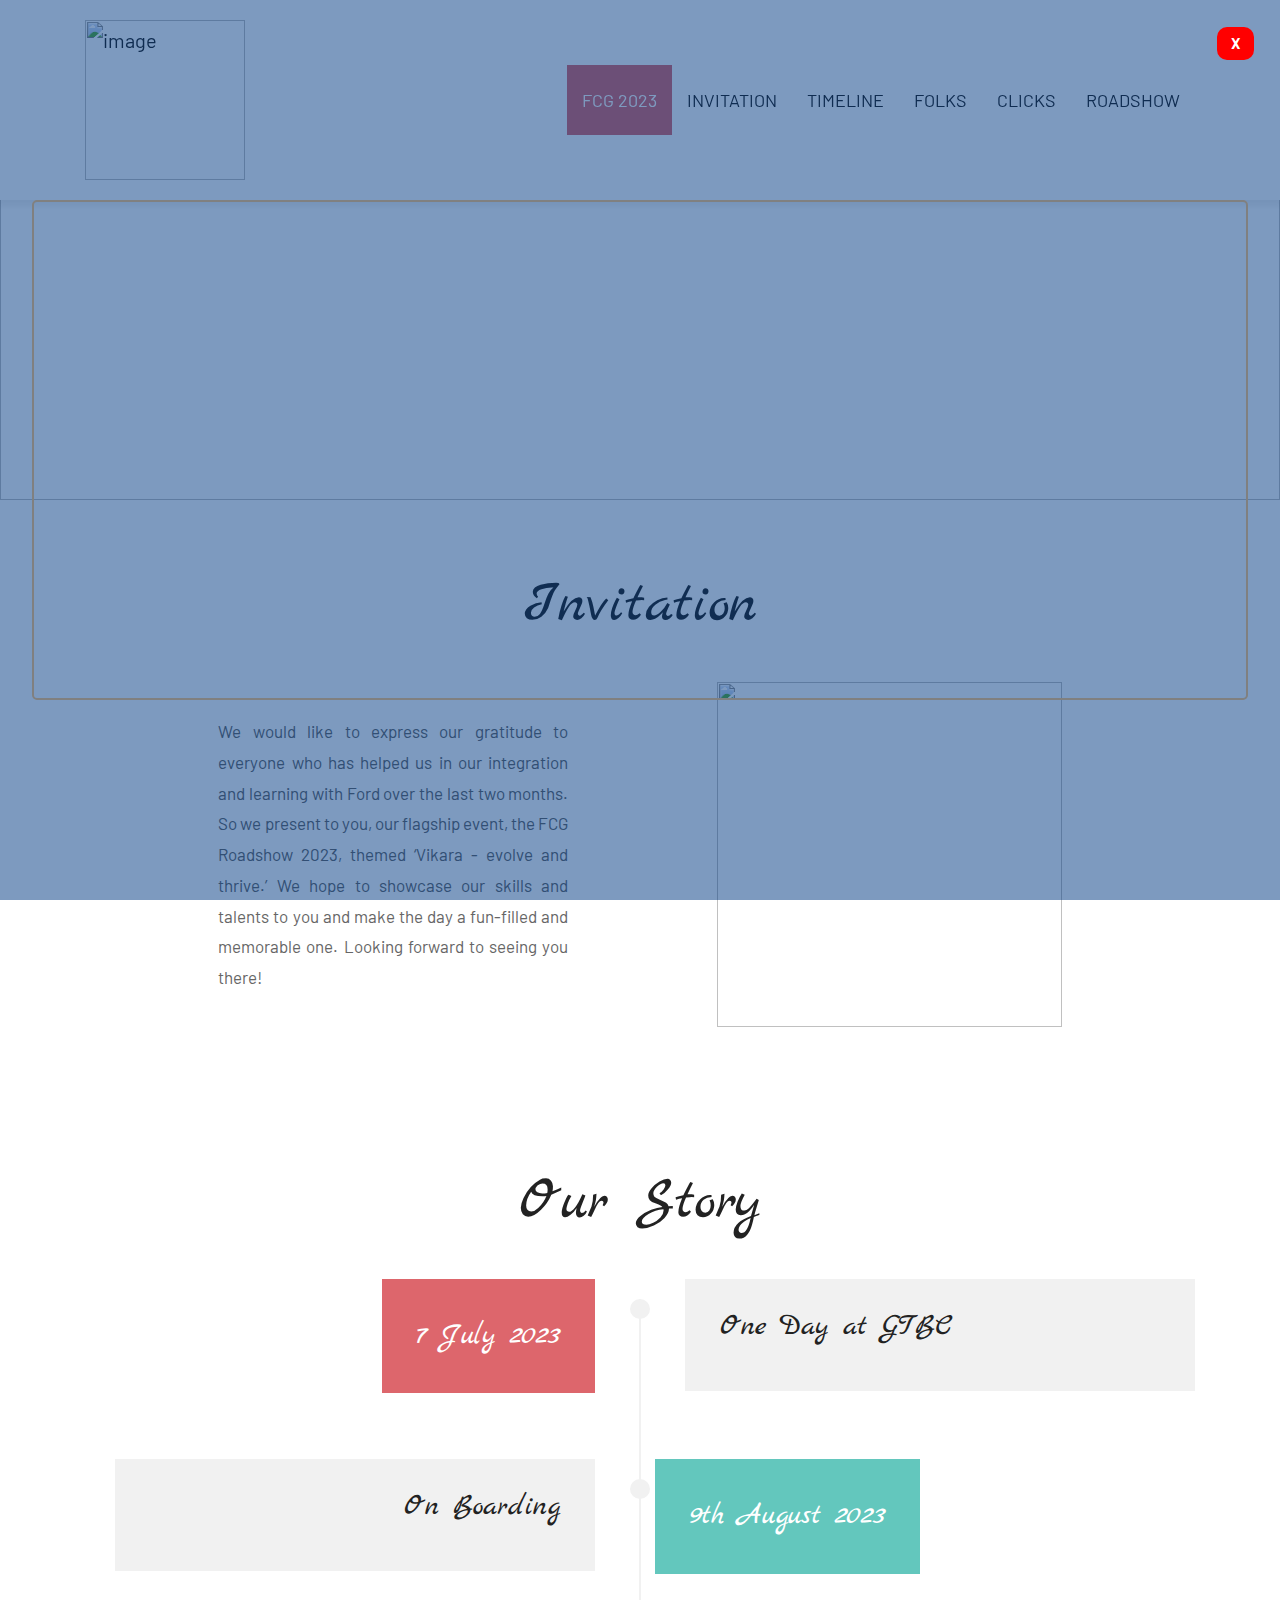
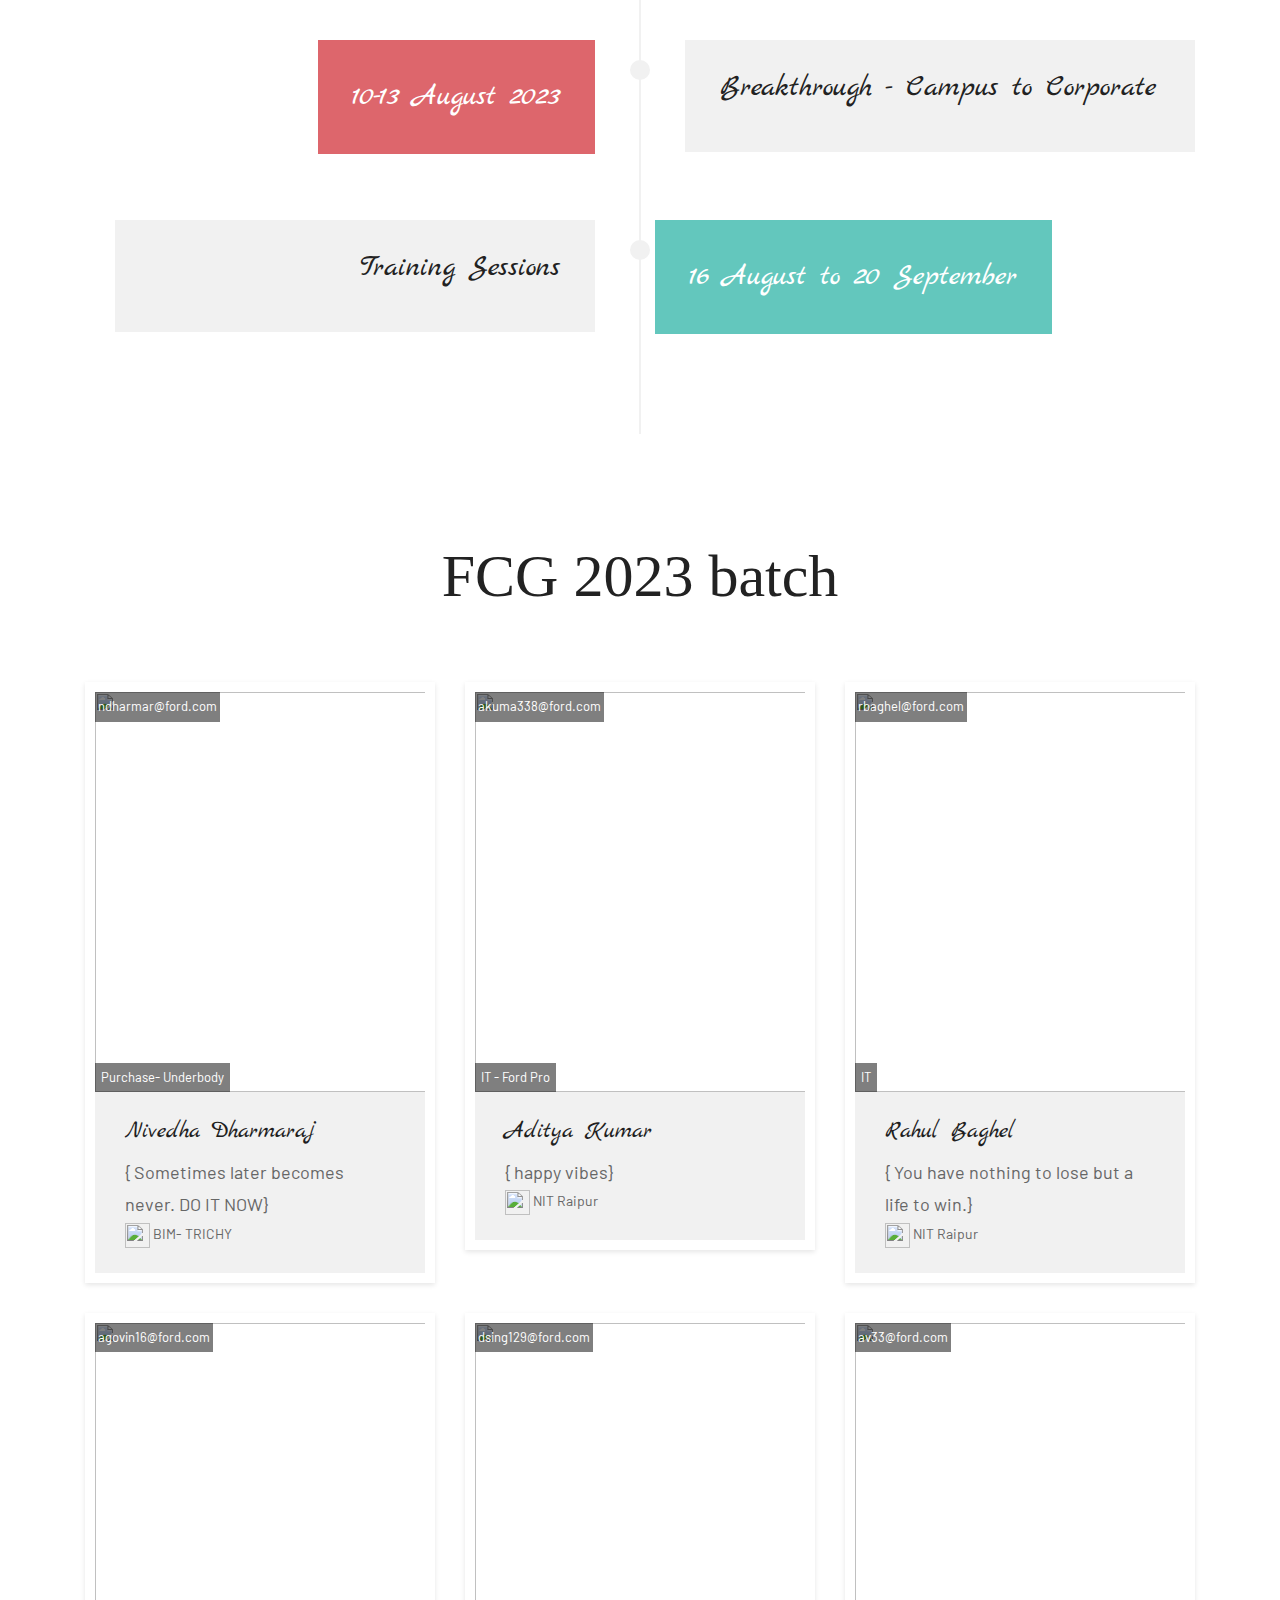
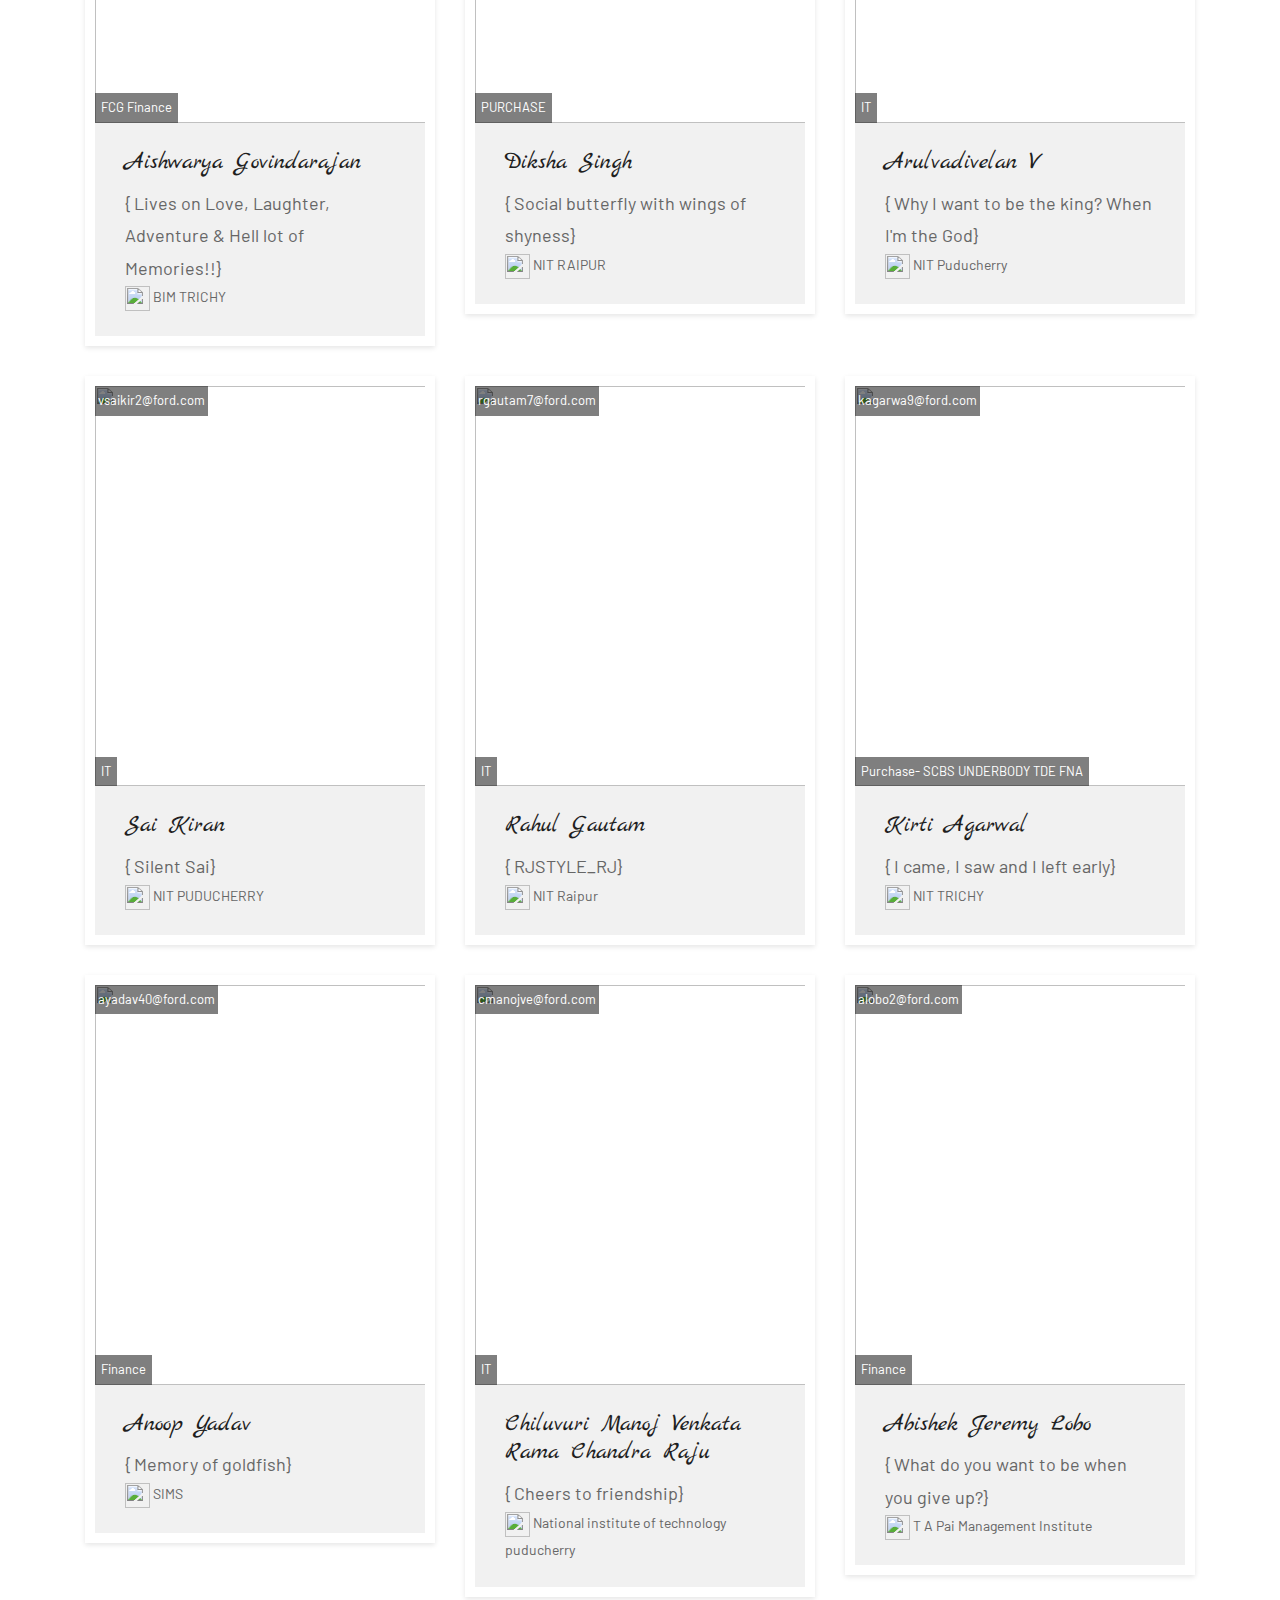
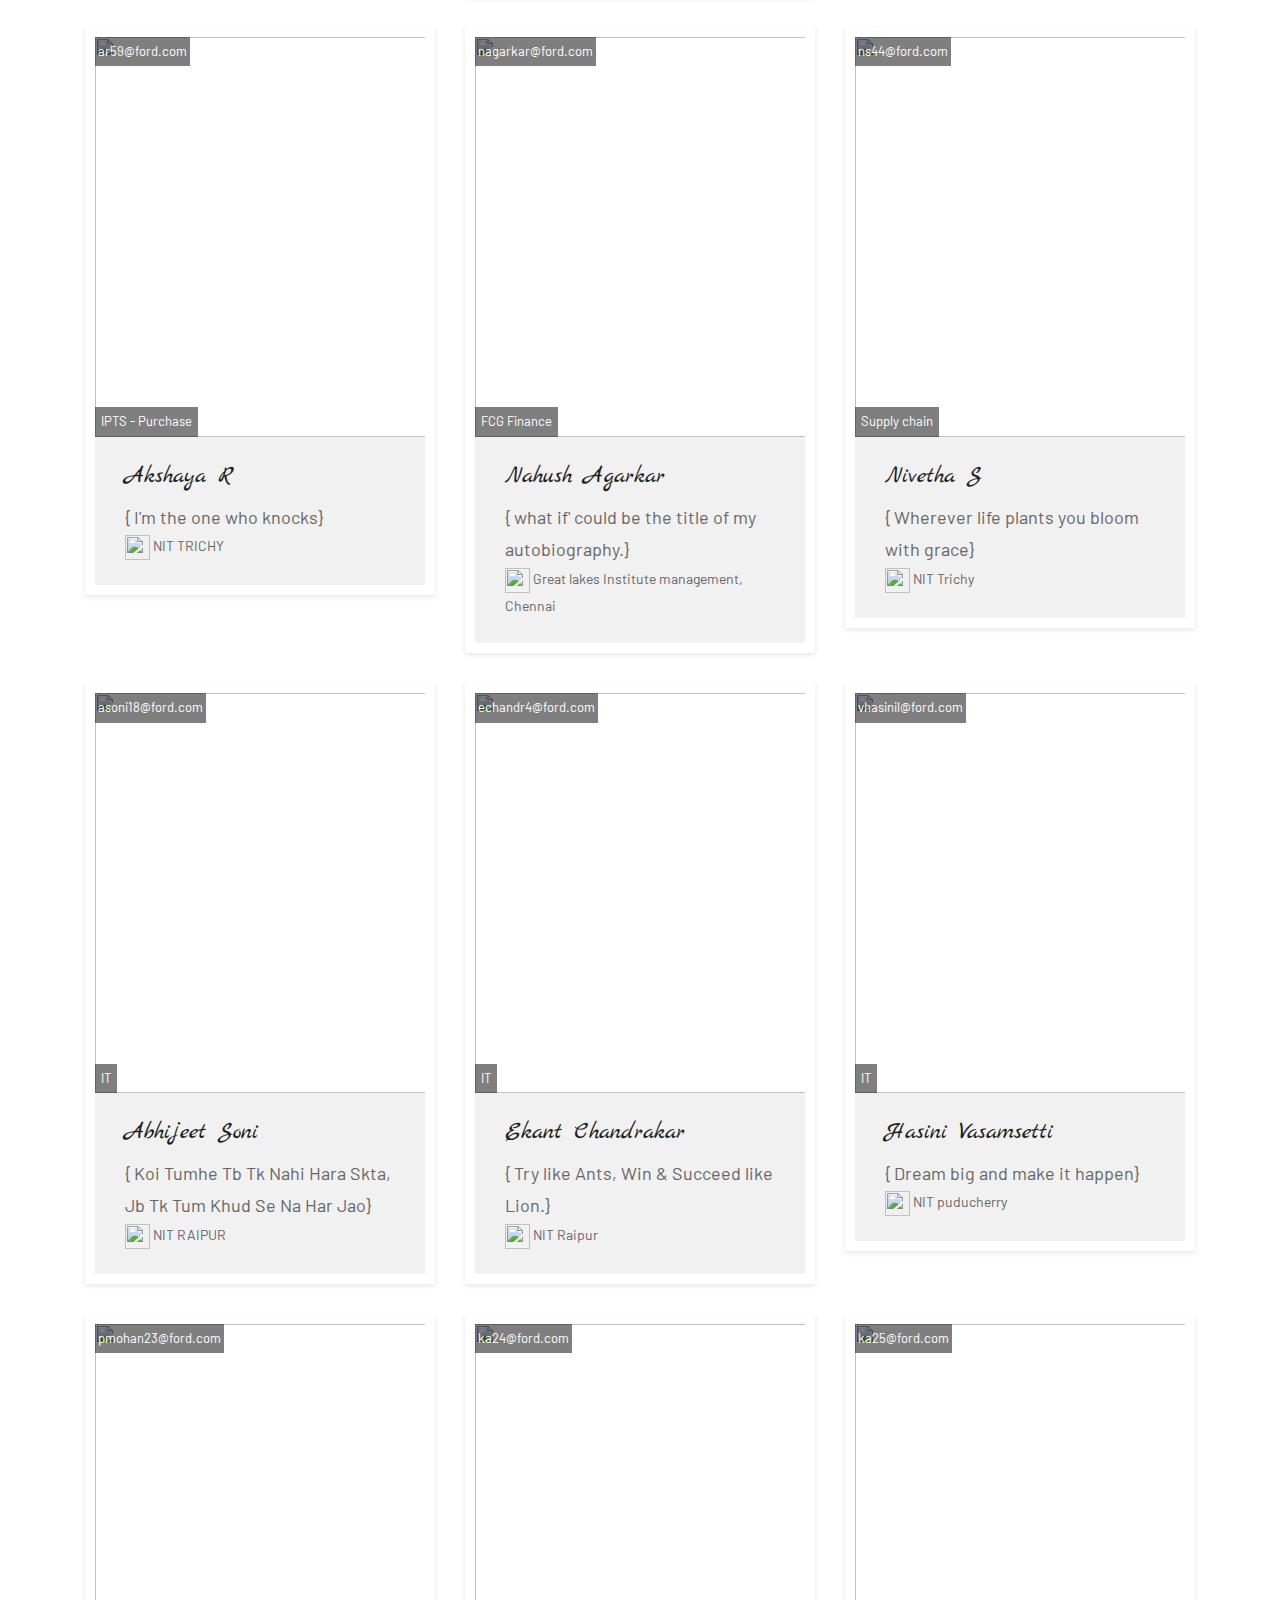
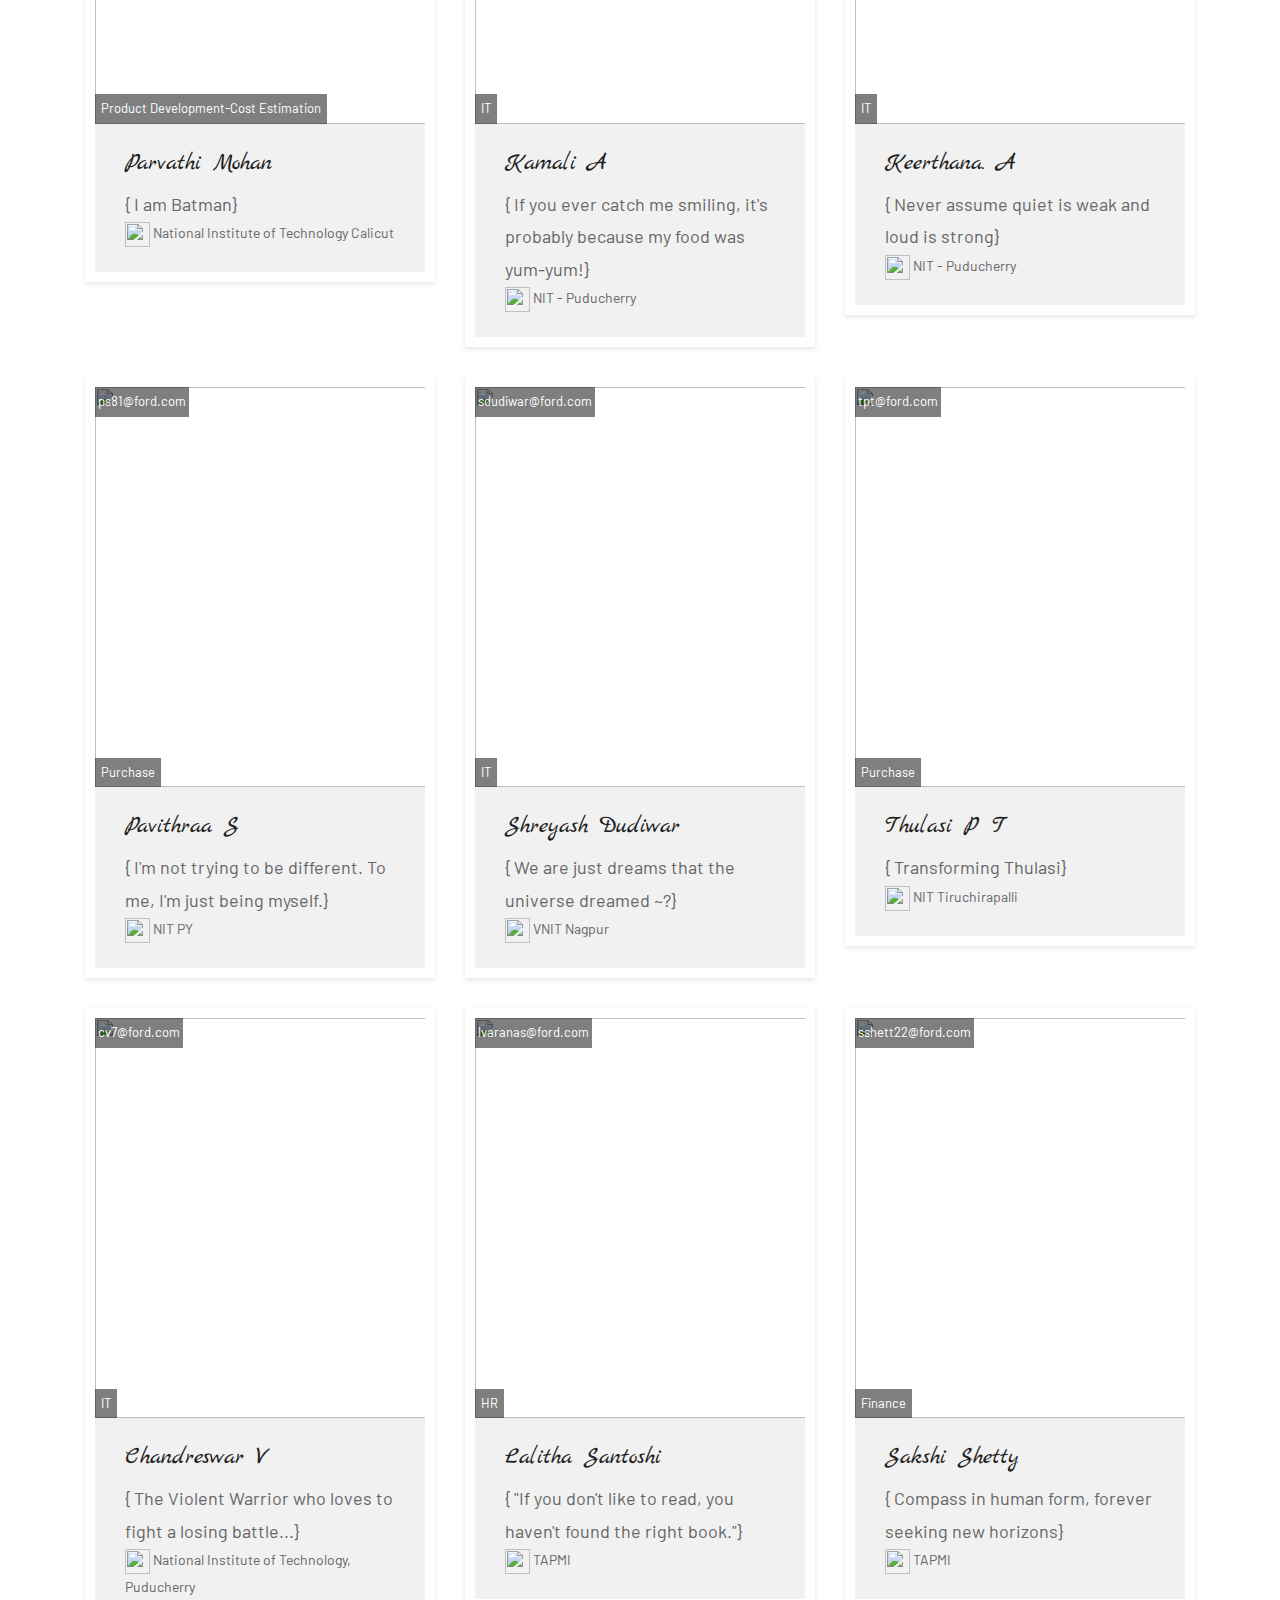
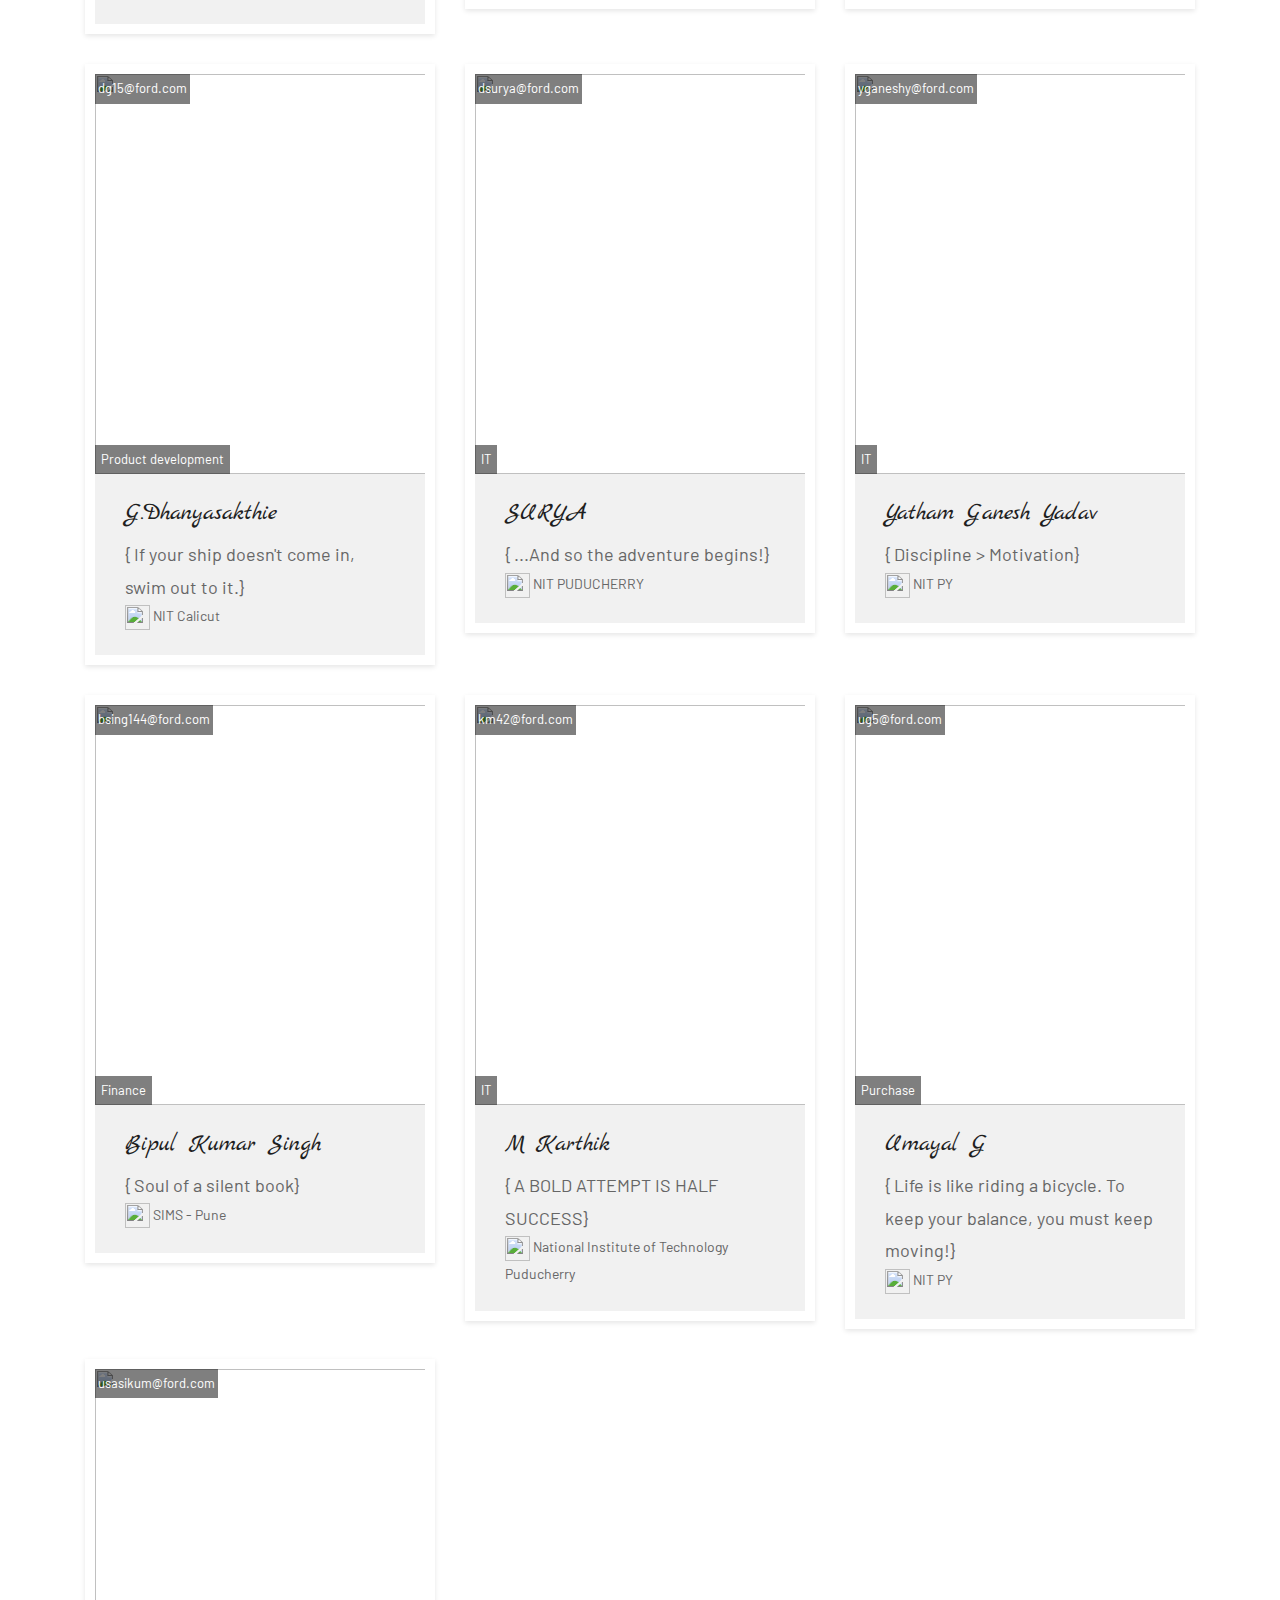
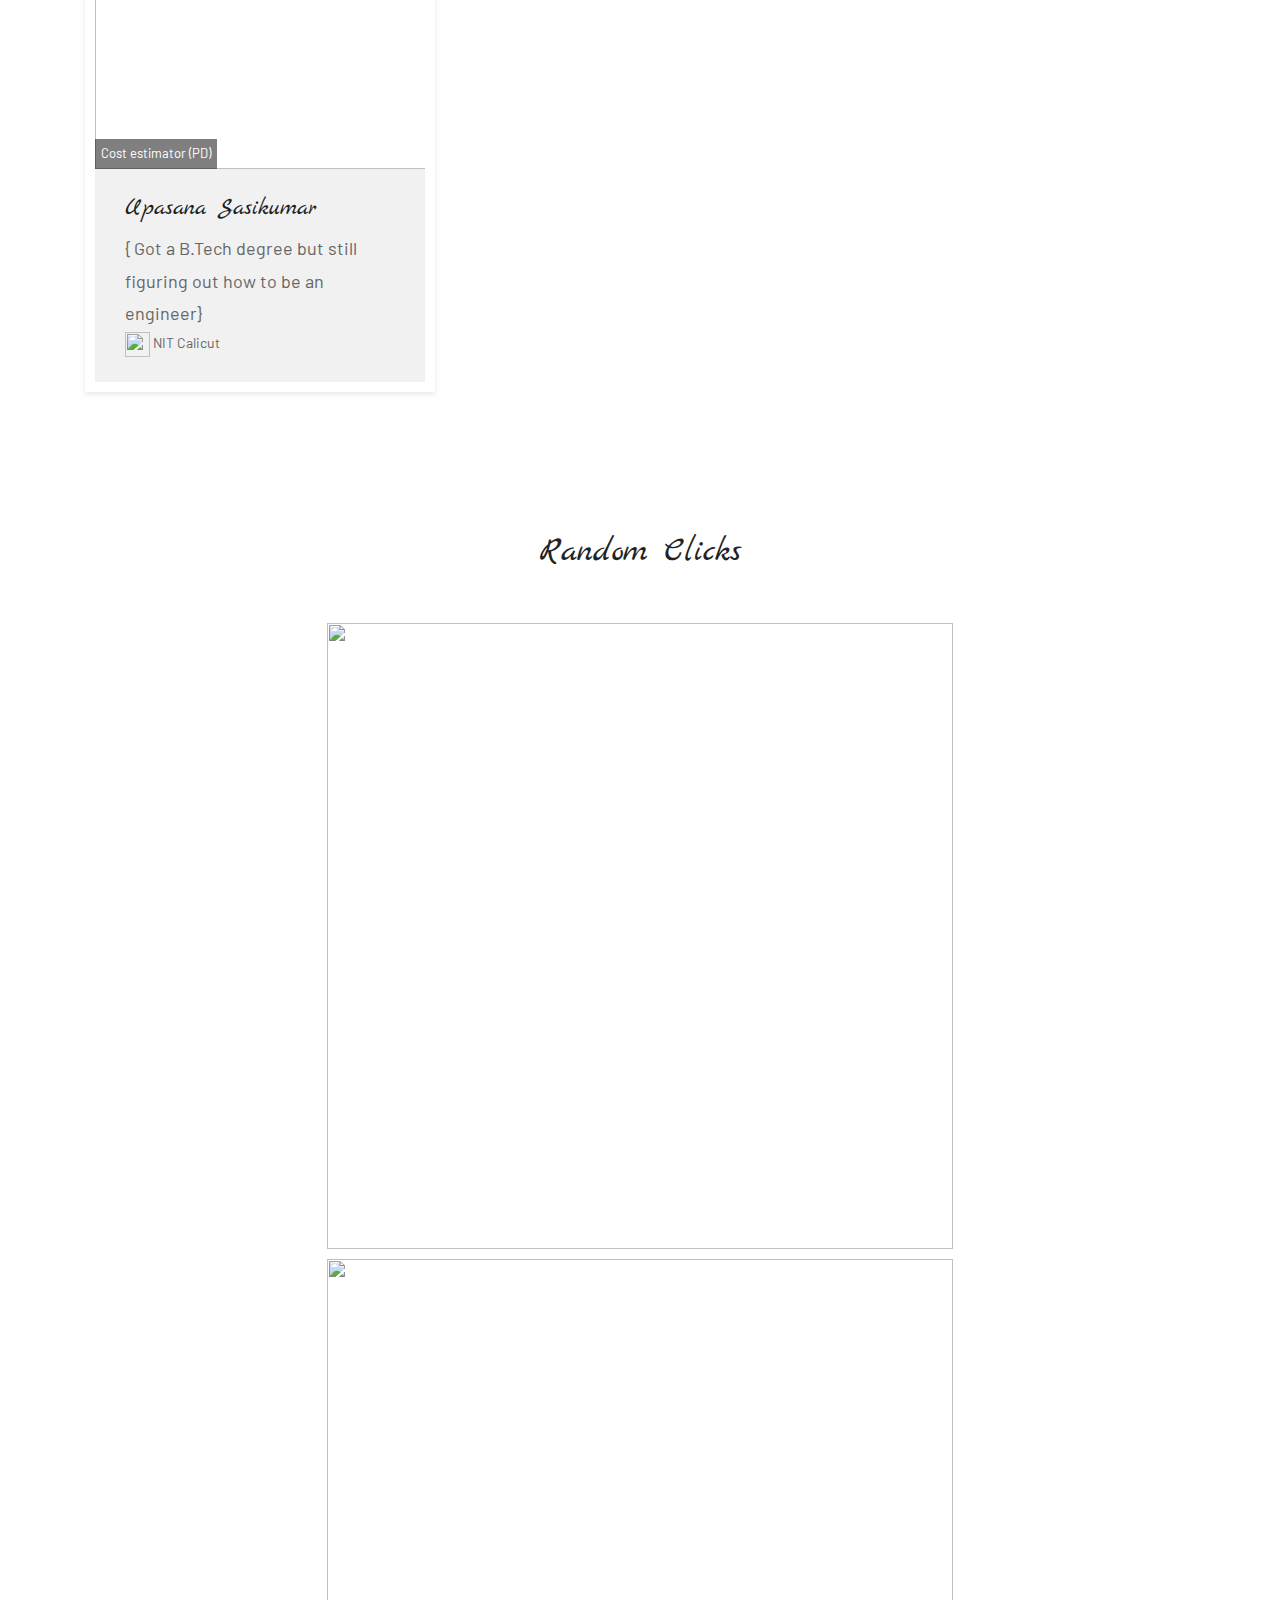
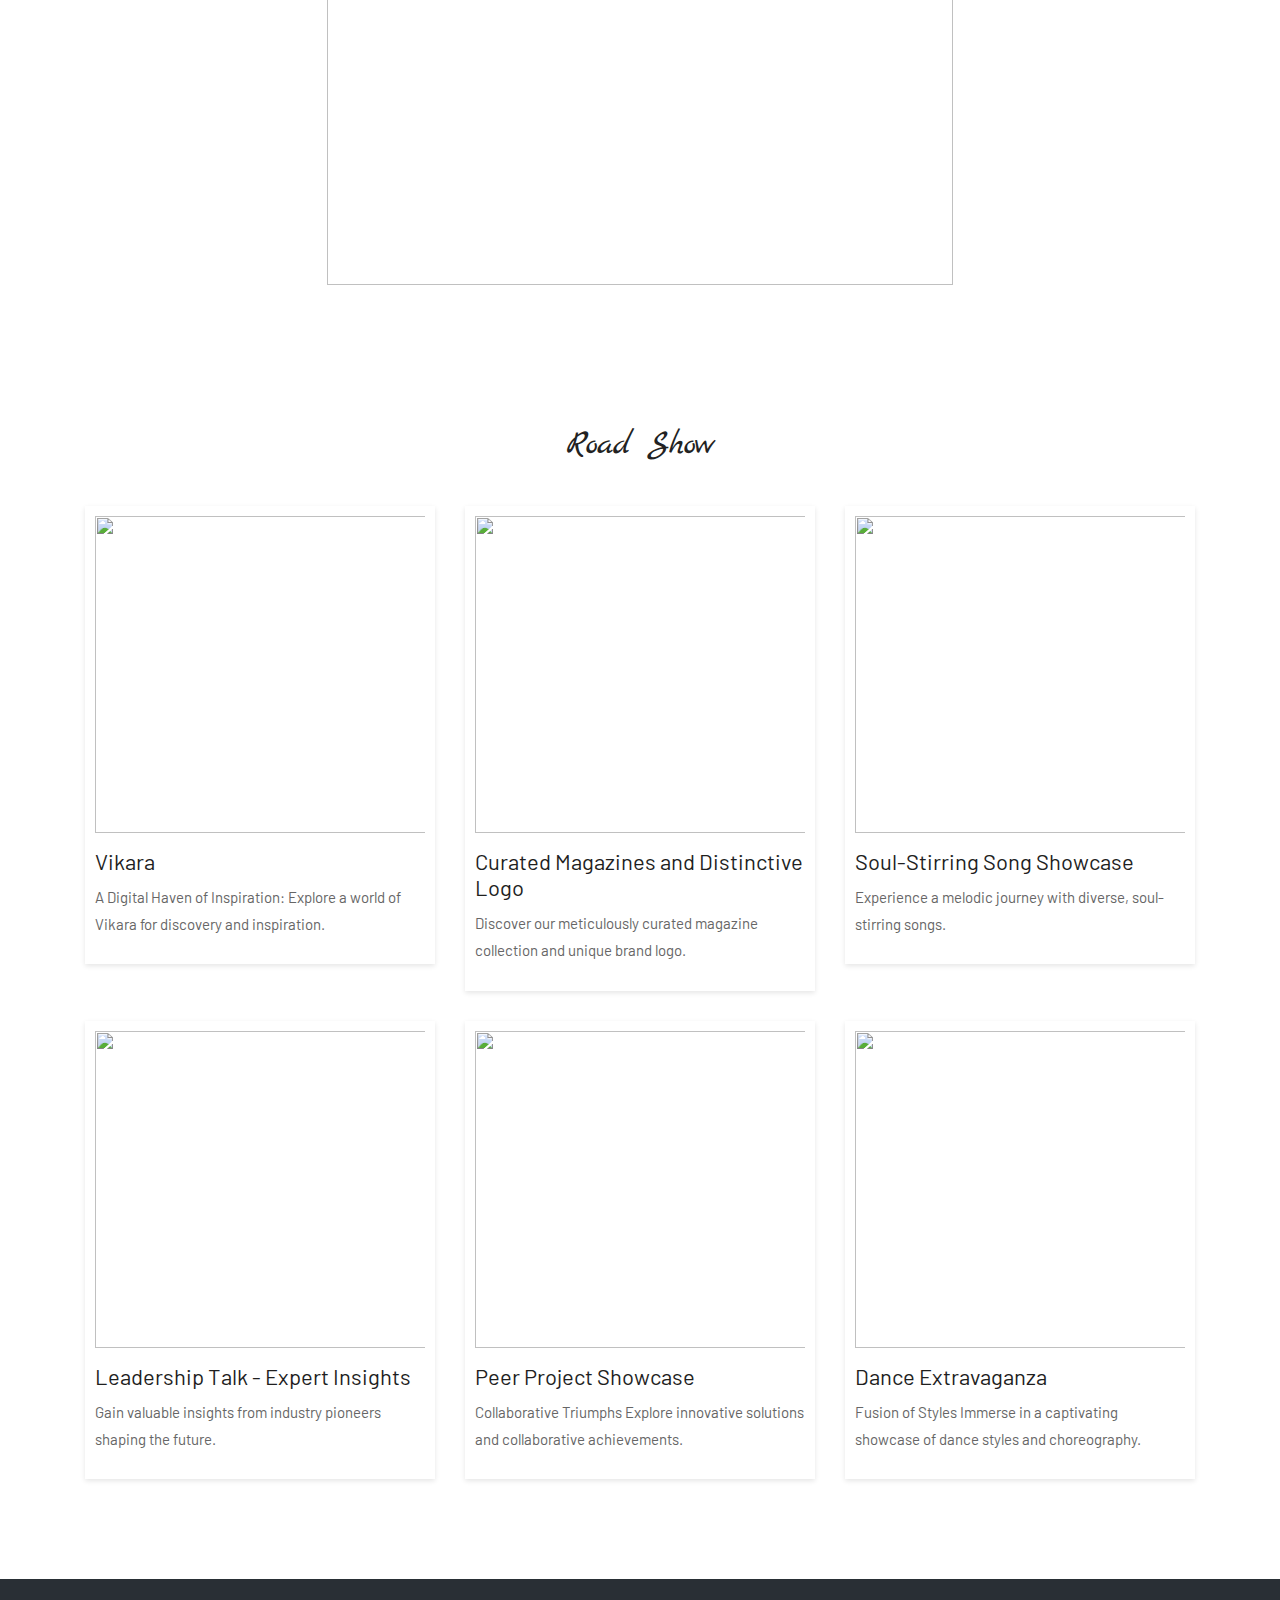
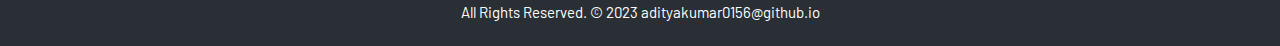
==== commit c693e6a3: "Update index.html" ====
--- a/index.html
+++ b/index.html
@@ -405,7 +405,7 @@
         <div class="container">
             <div class="row">
                 <div class="col-lg-12">
-                    <p class="footer-company-name">All Rights Reserved. © 2023 aditya5kumar2012@github.io
+                    <p class="footer-company-name">All Rights Reserved. © 2023 adityakumar0156@github.io
                     </p>
                 </div>
             </div>
@@ -435,4 +435,4 @@
 
 </body>
 
-</html>+</html>
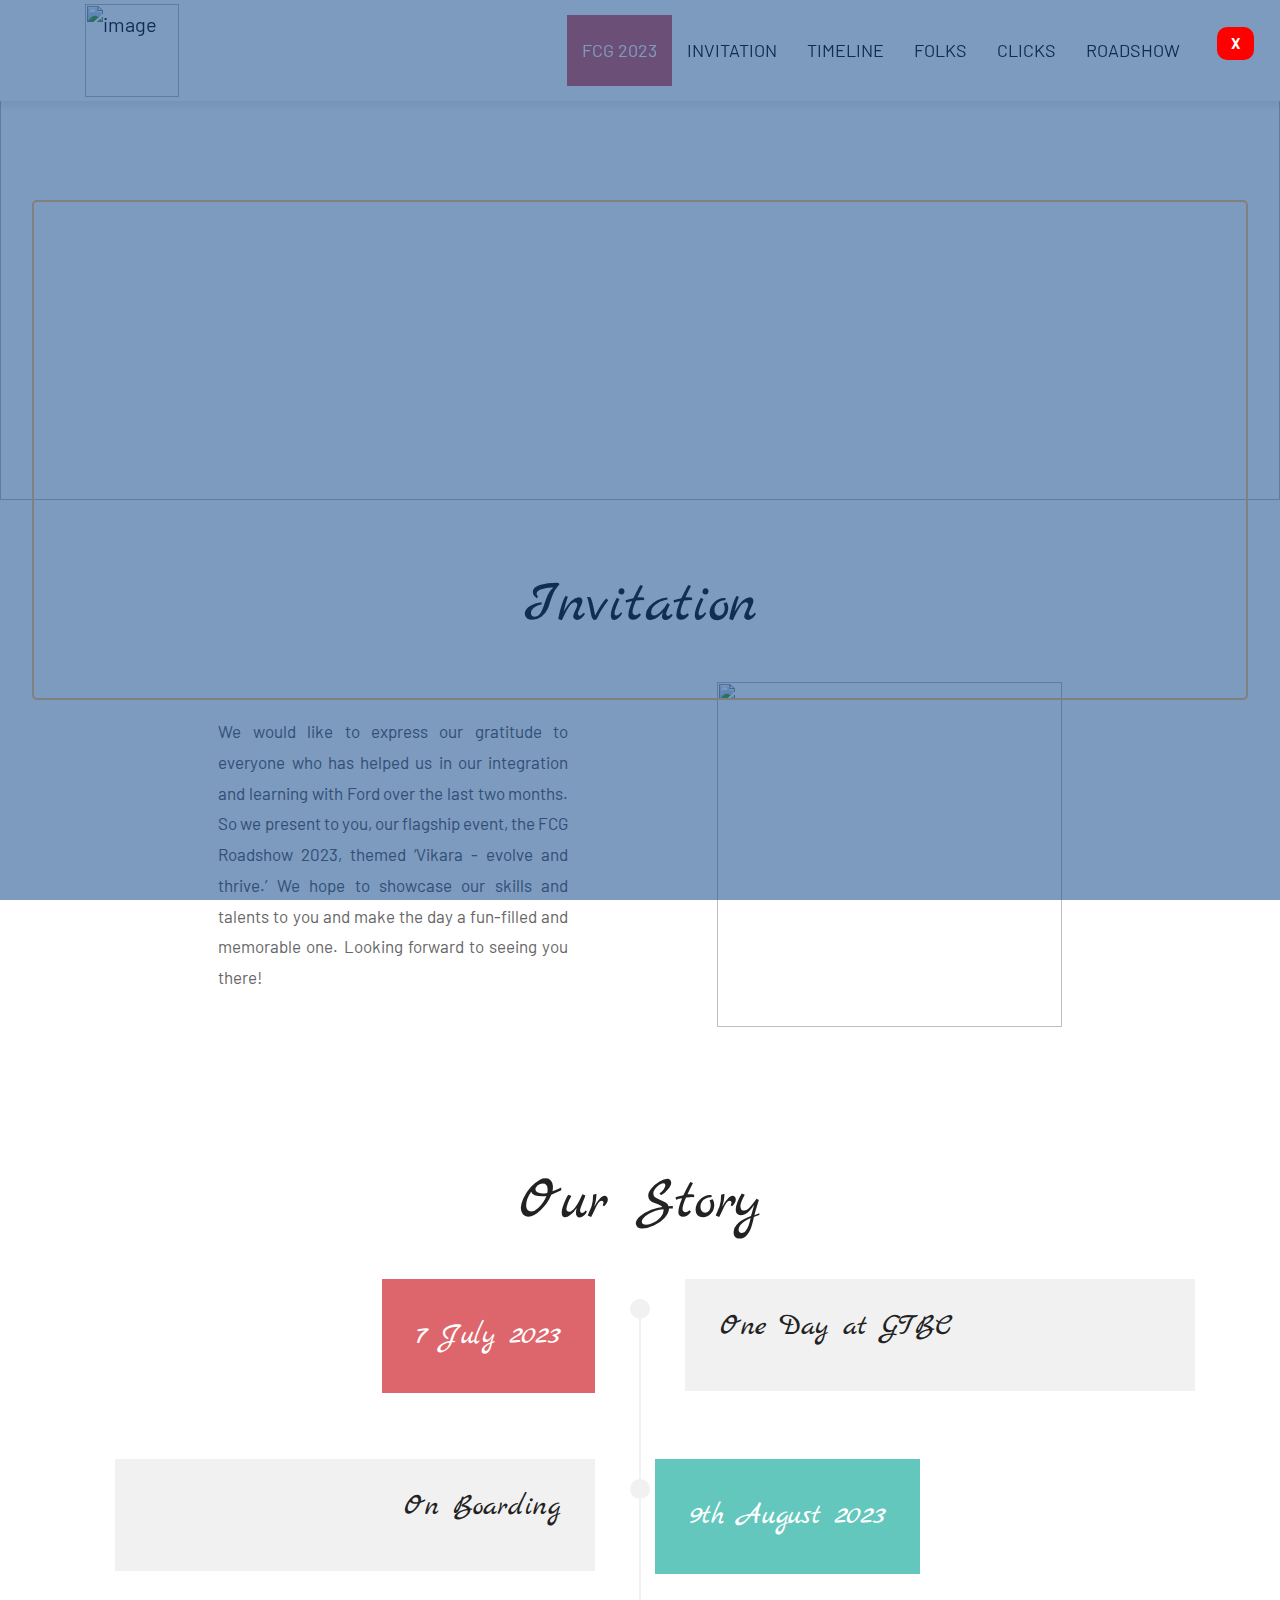
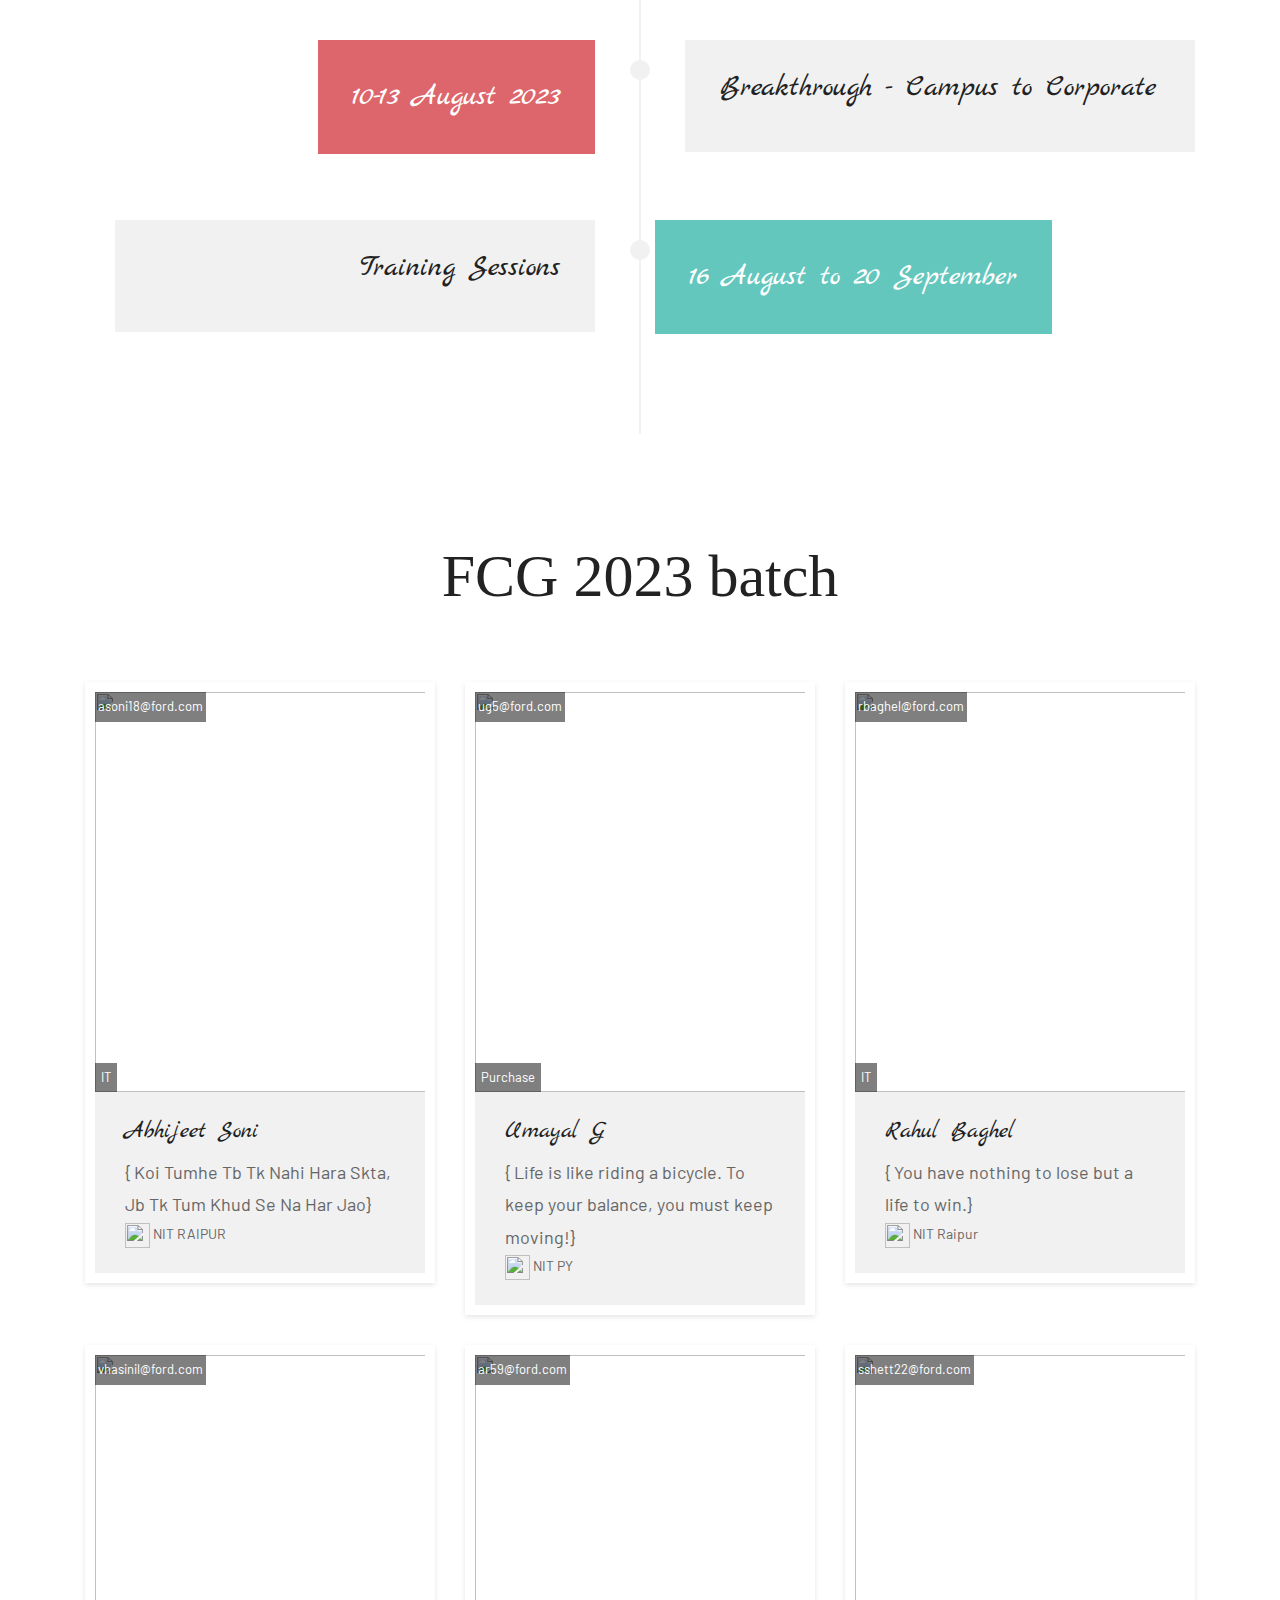
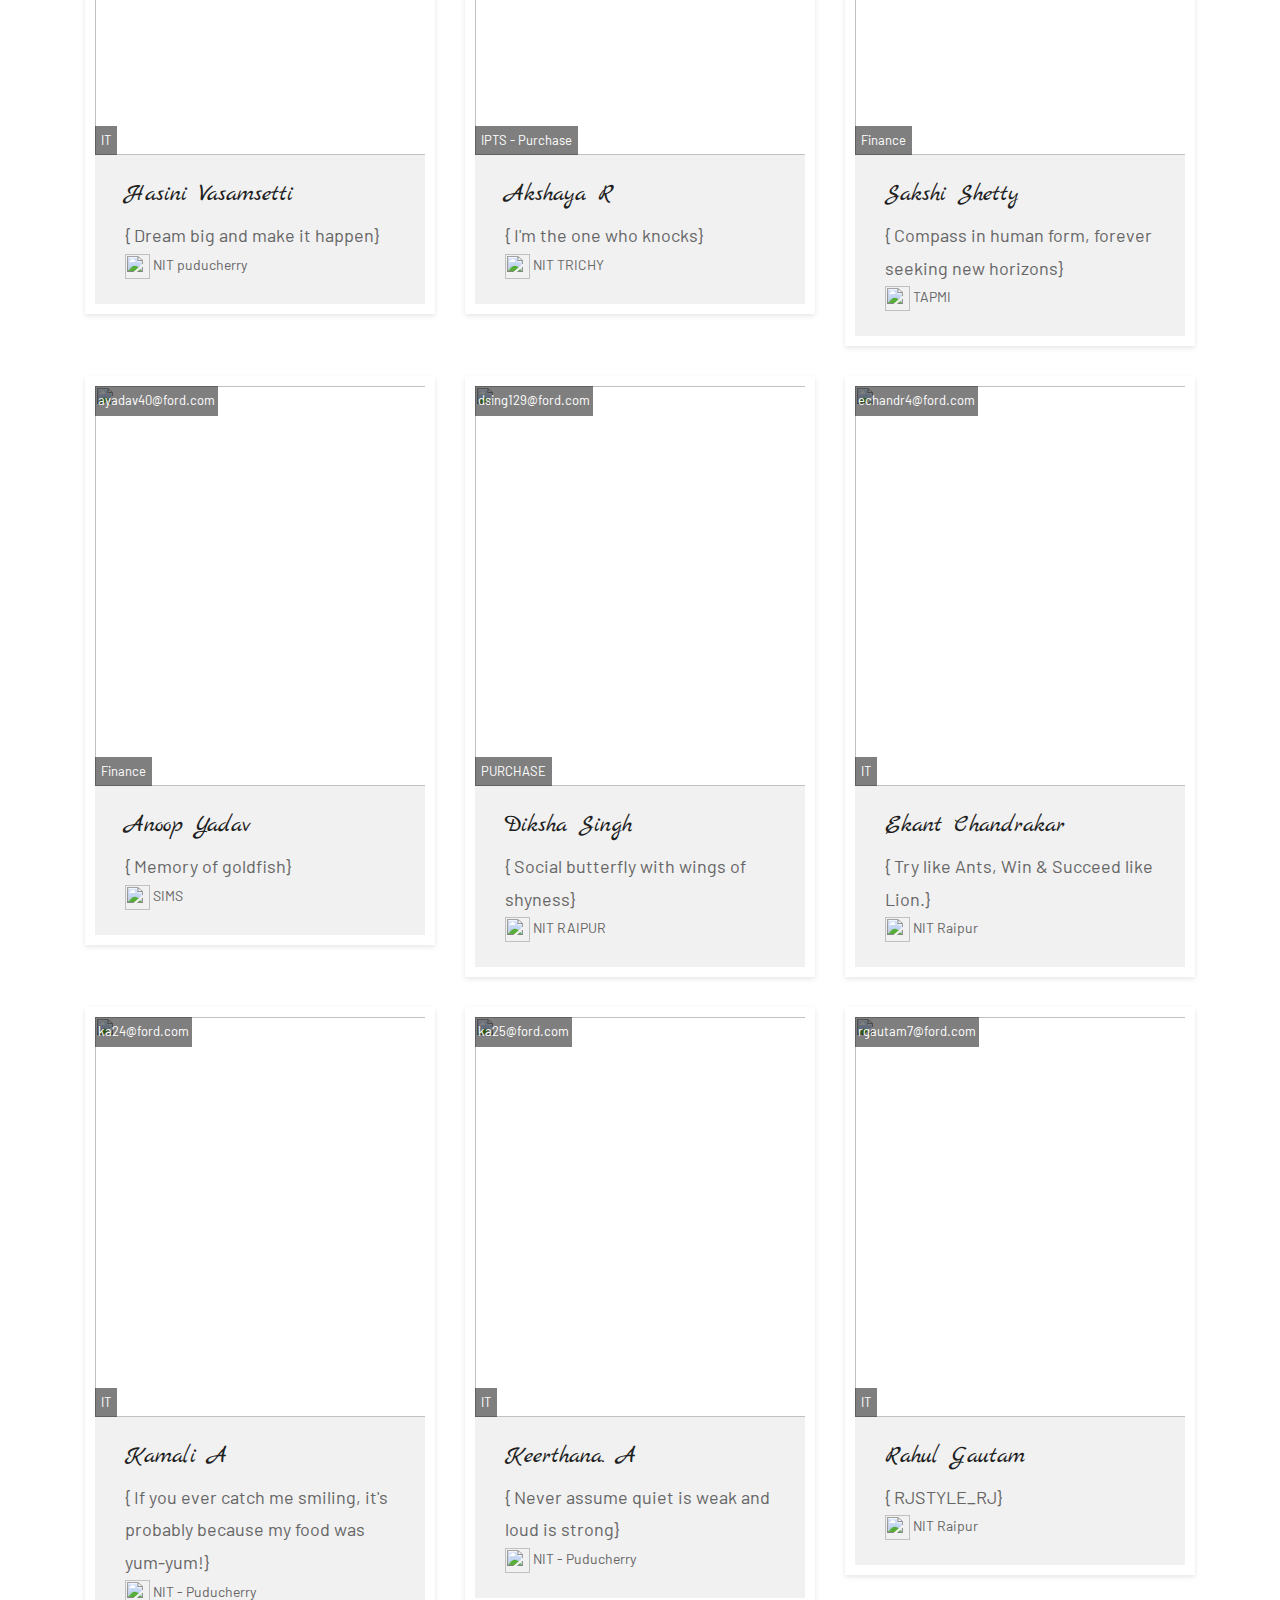
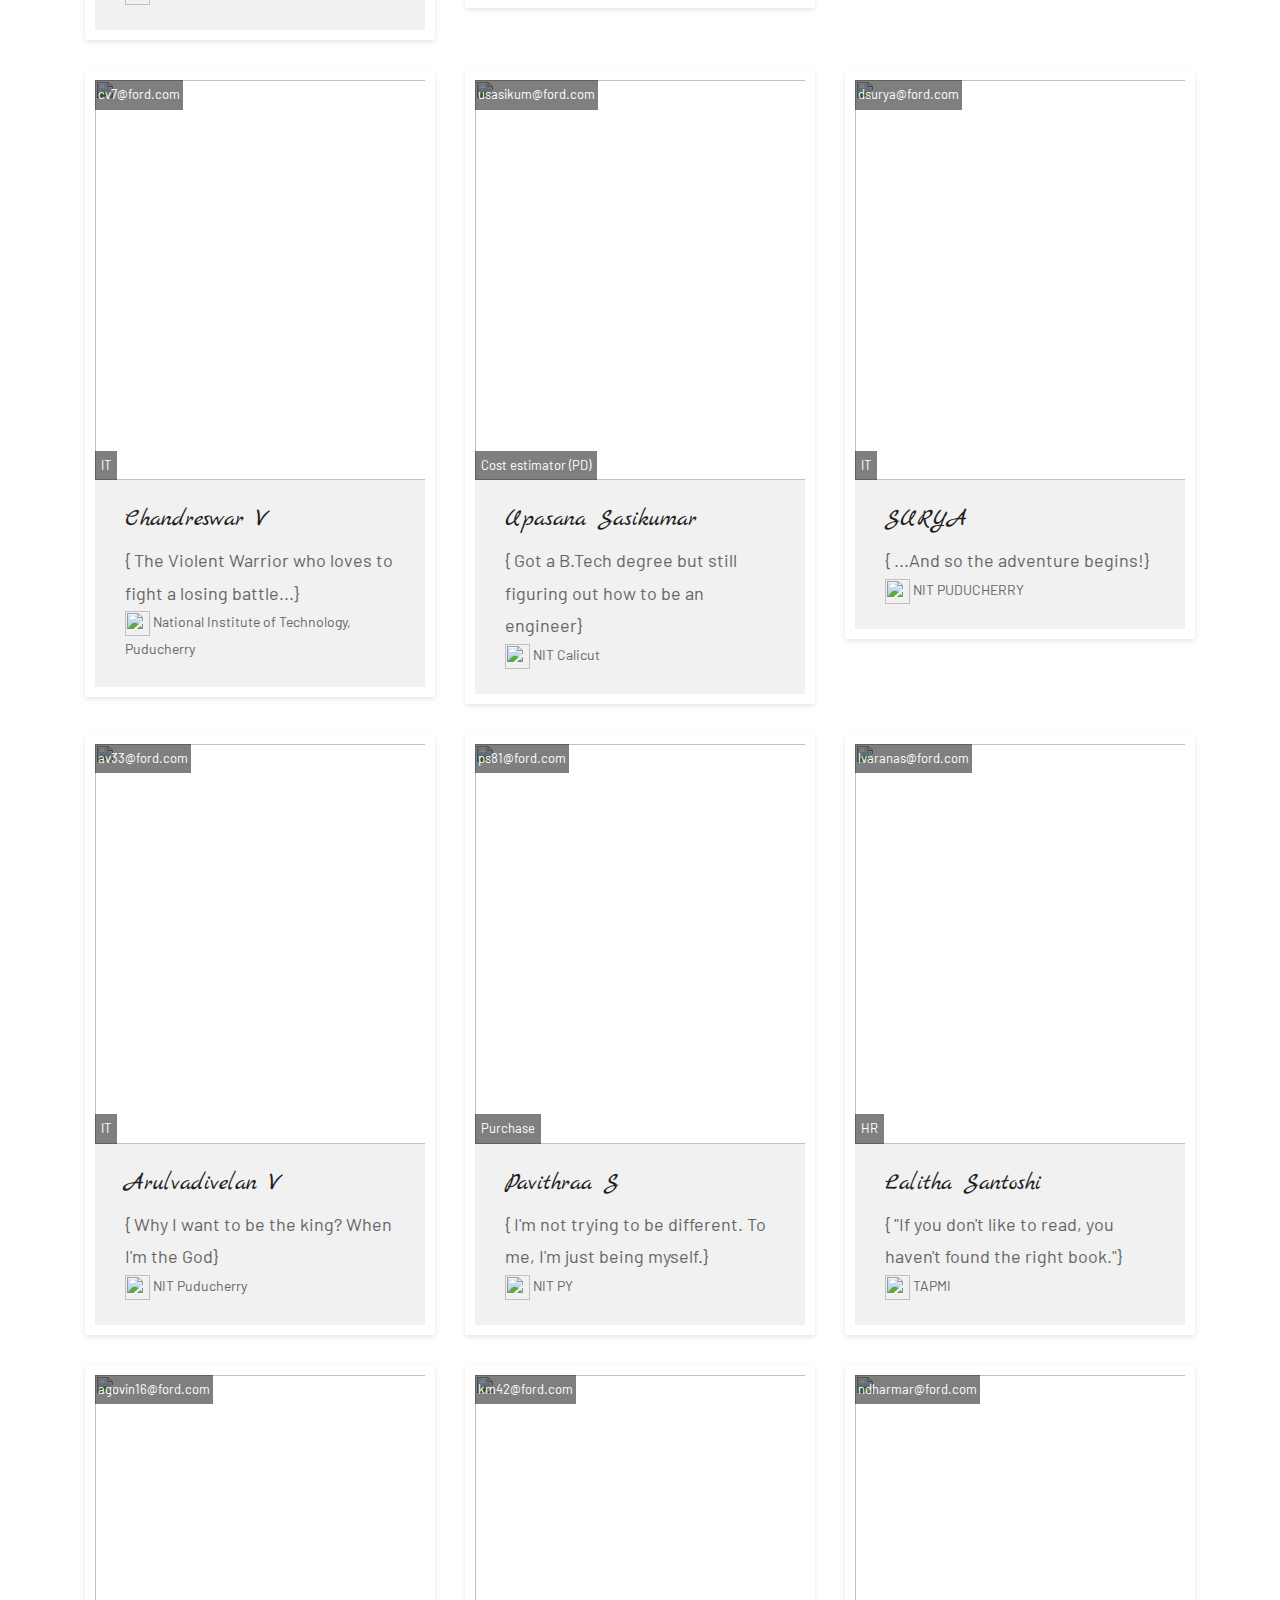
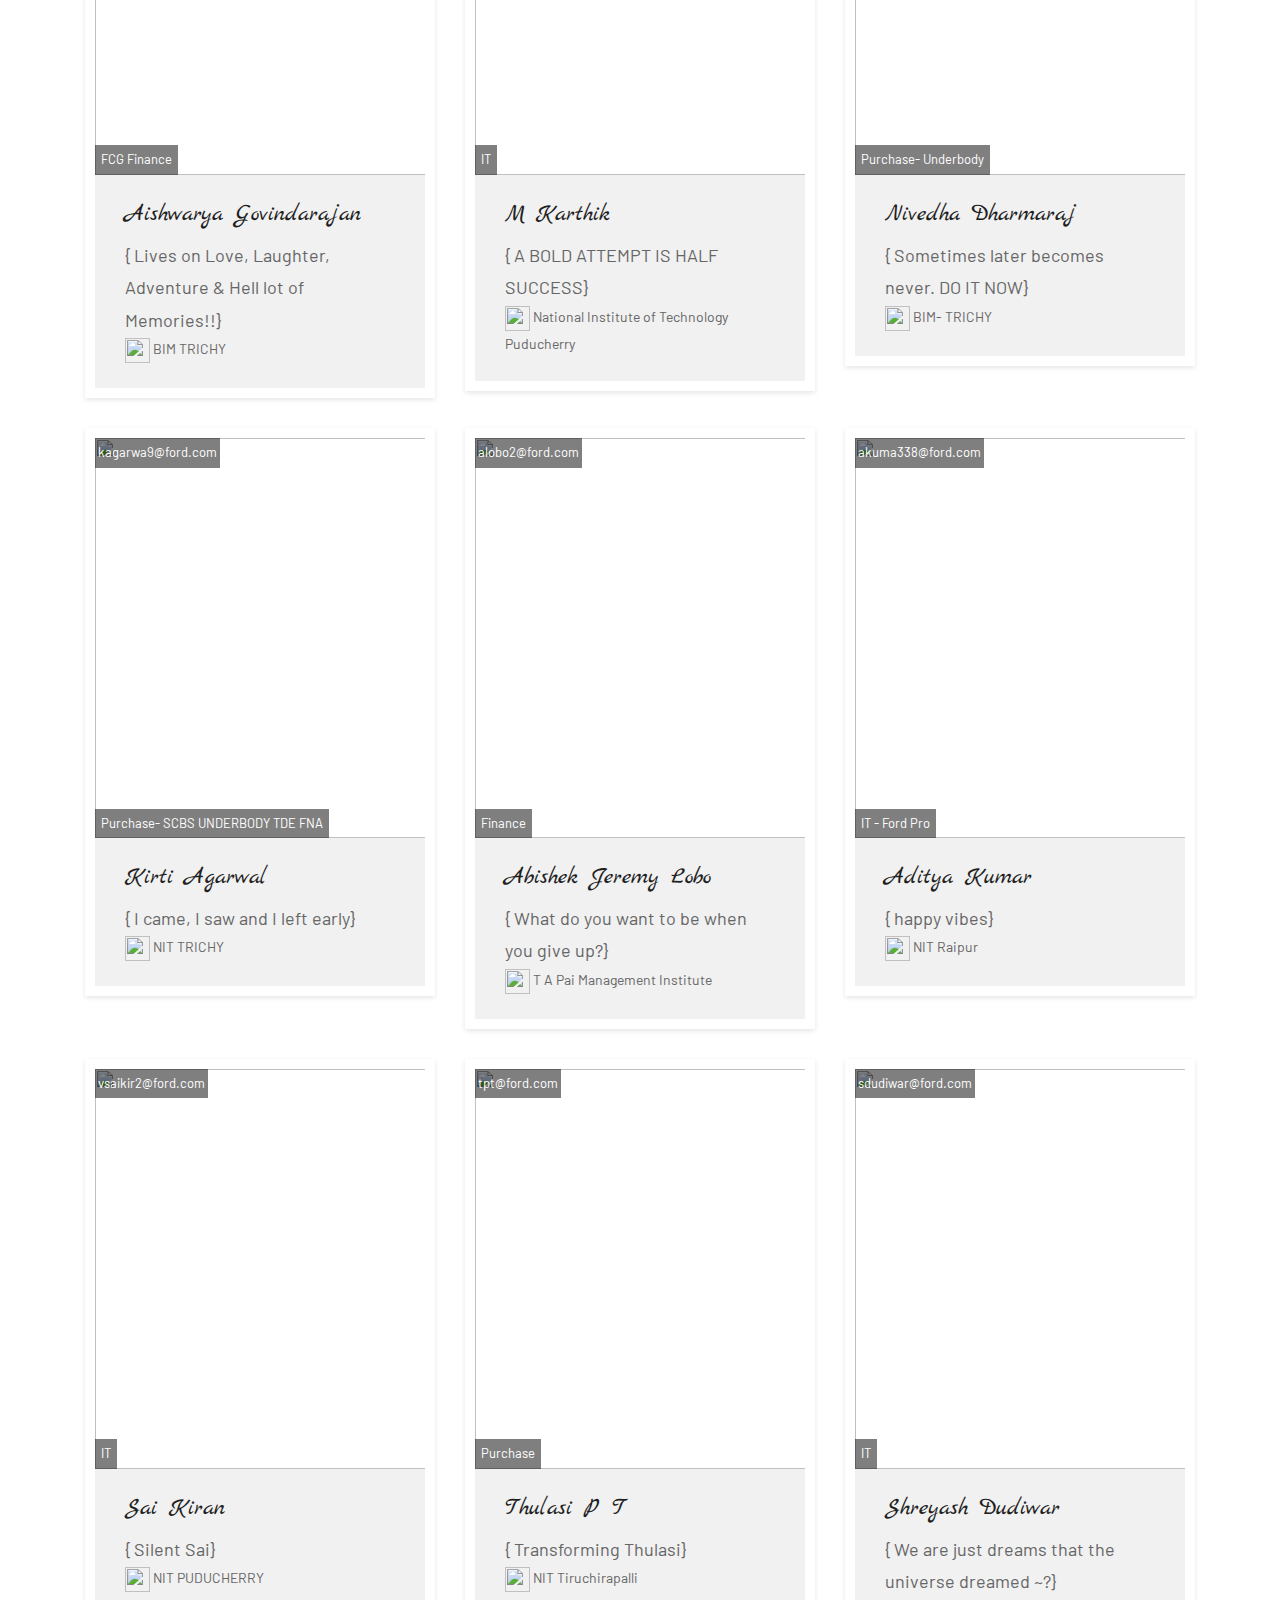
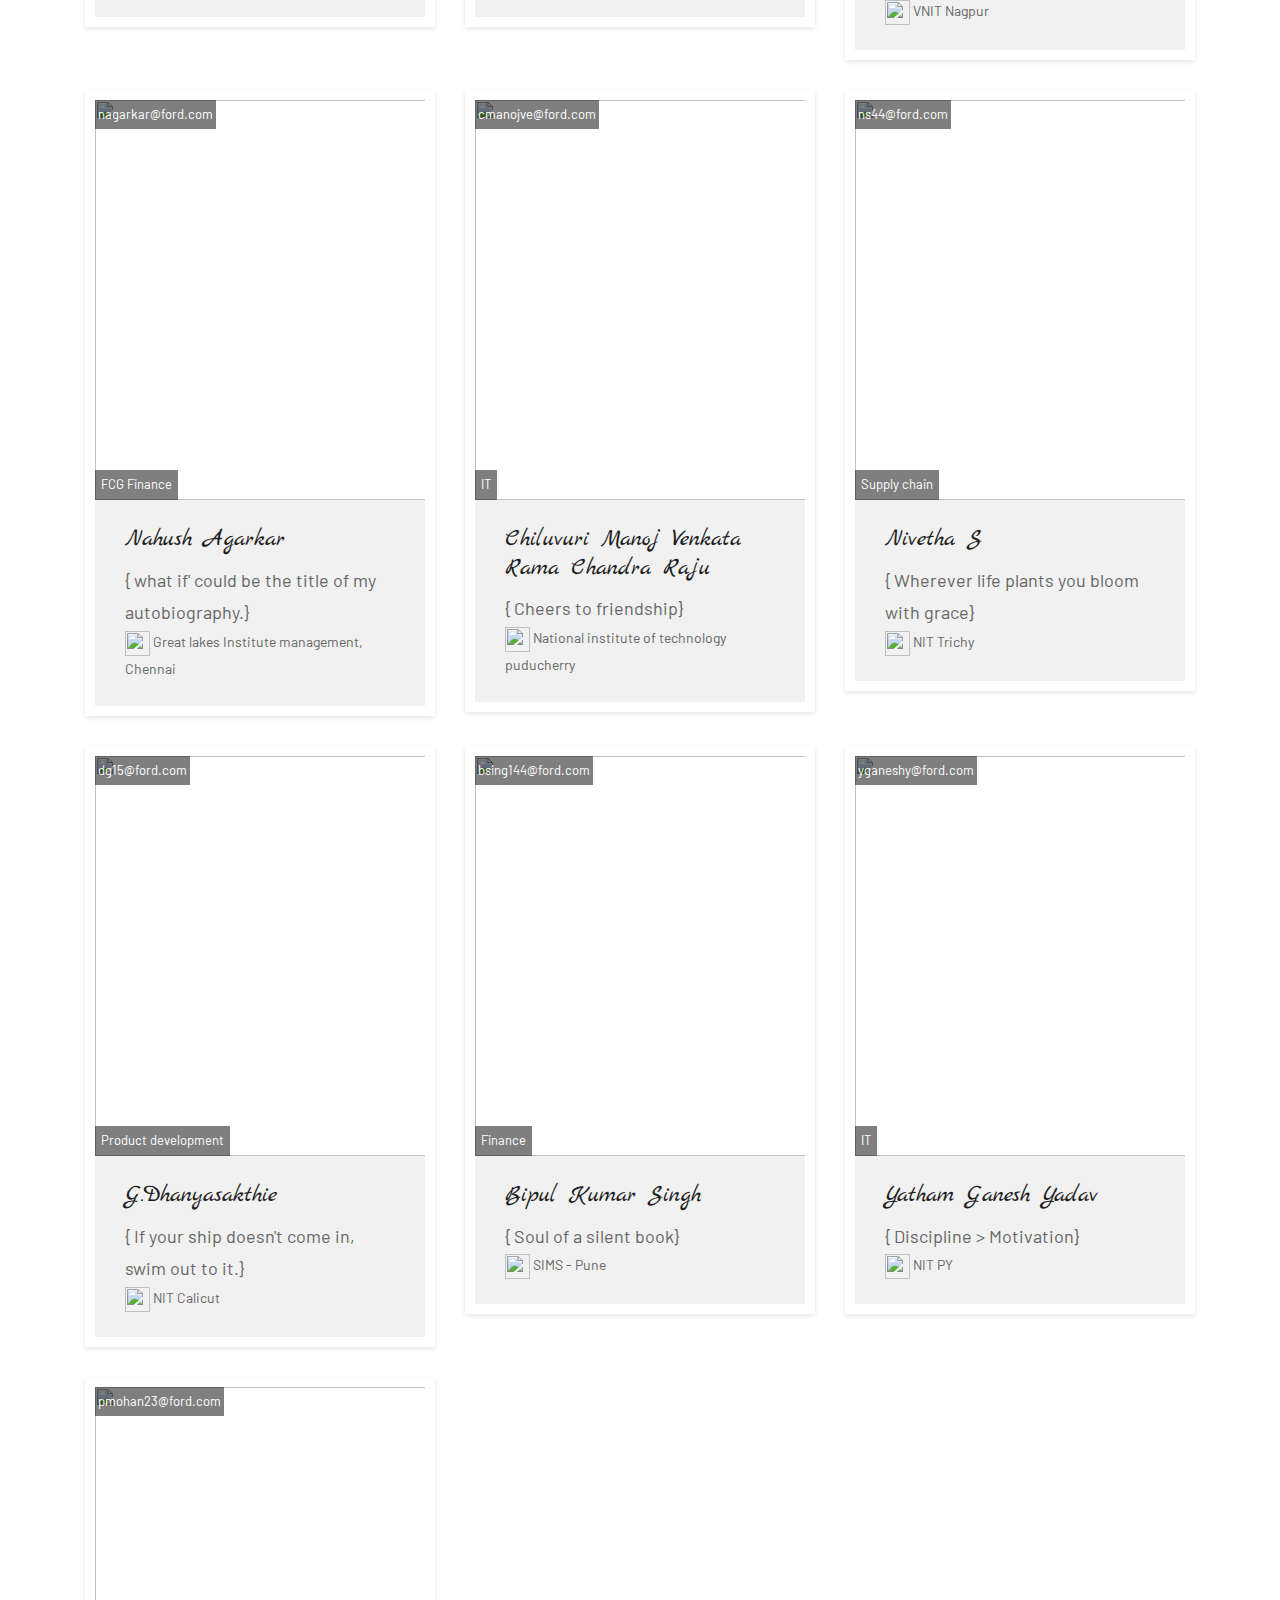
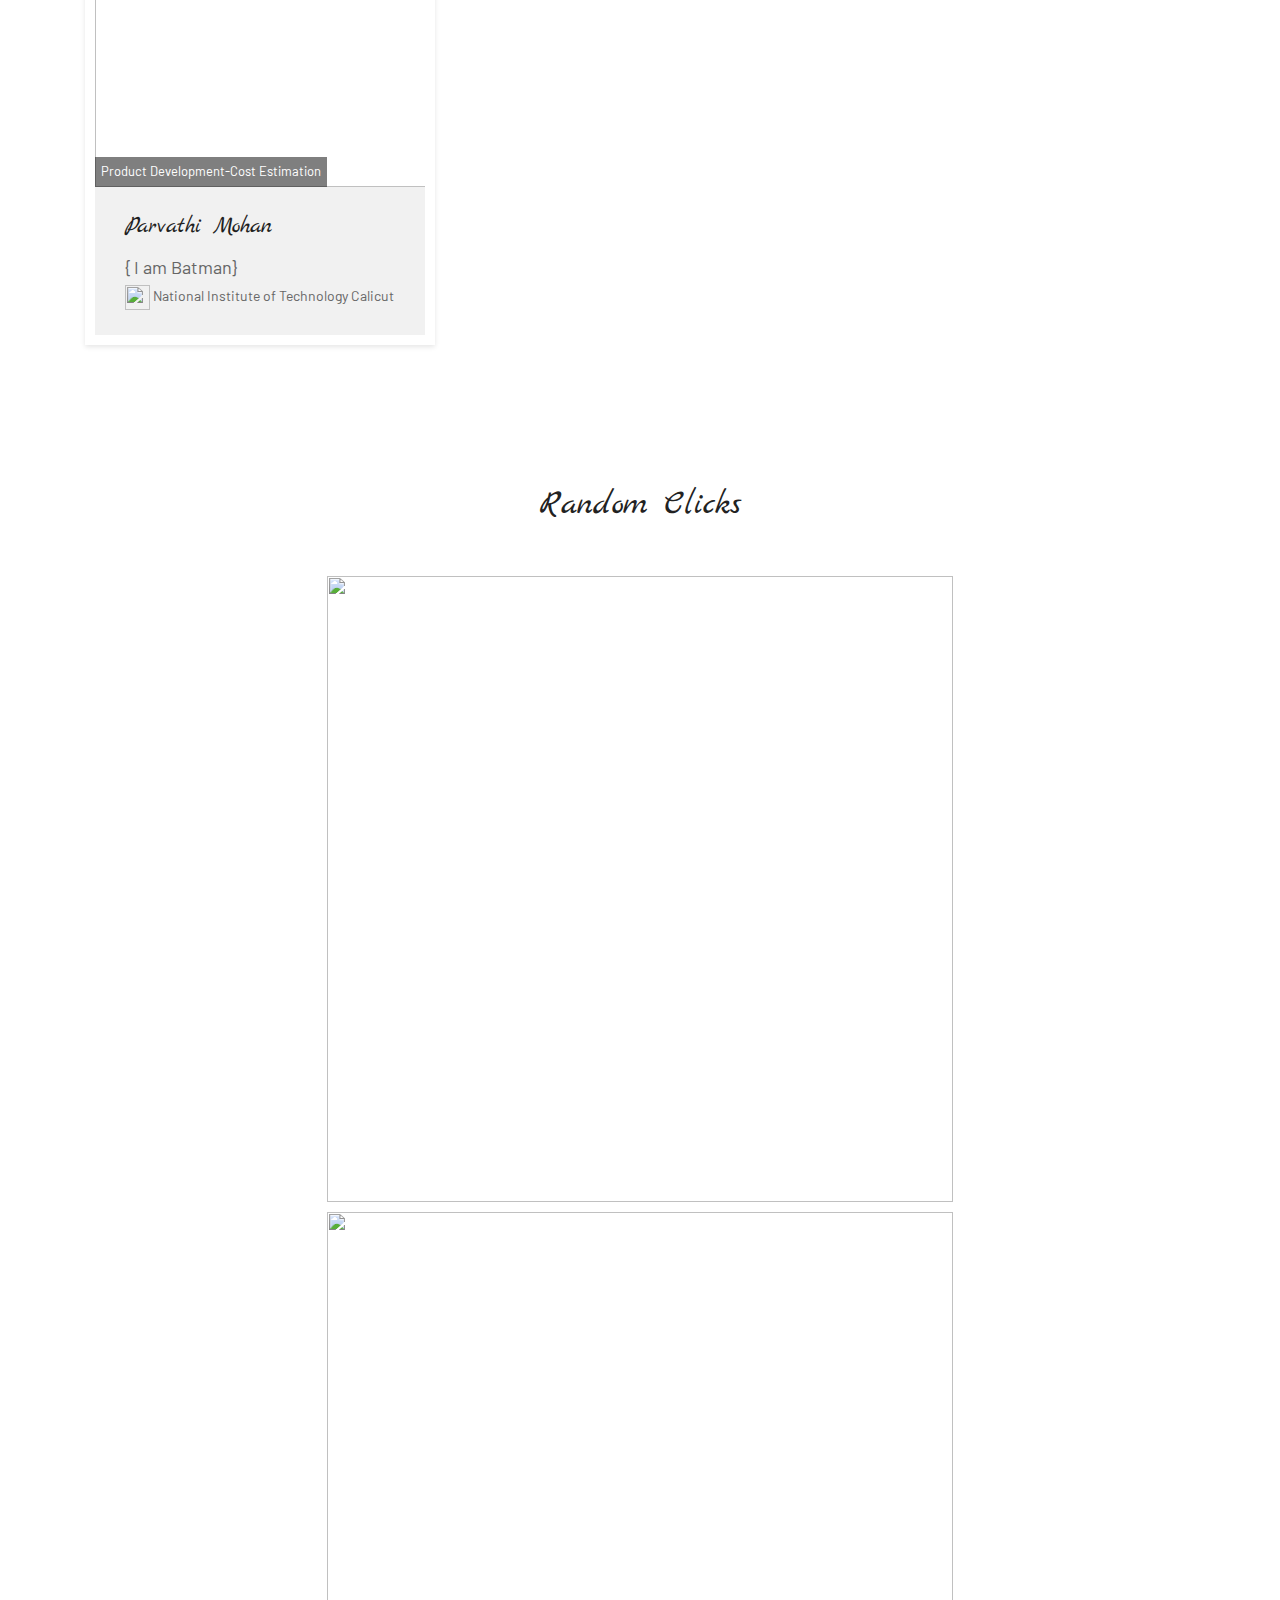
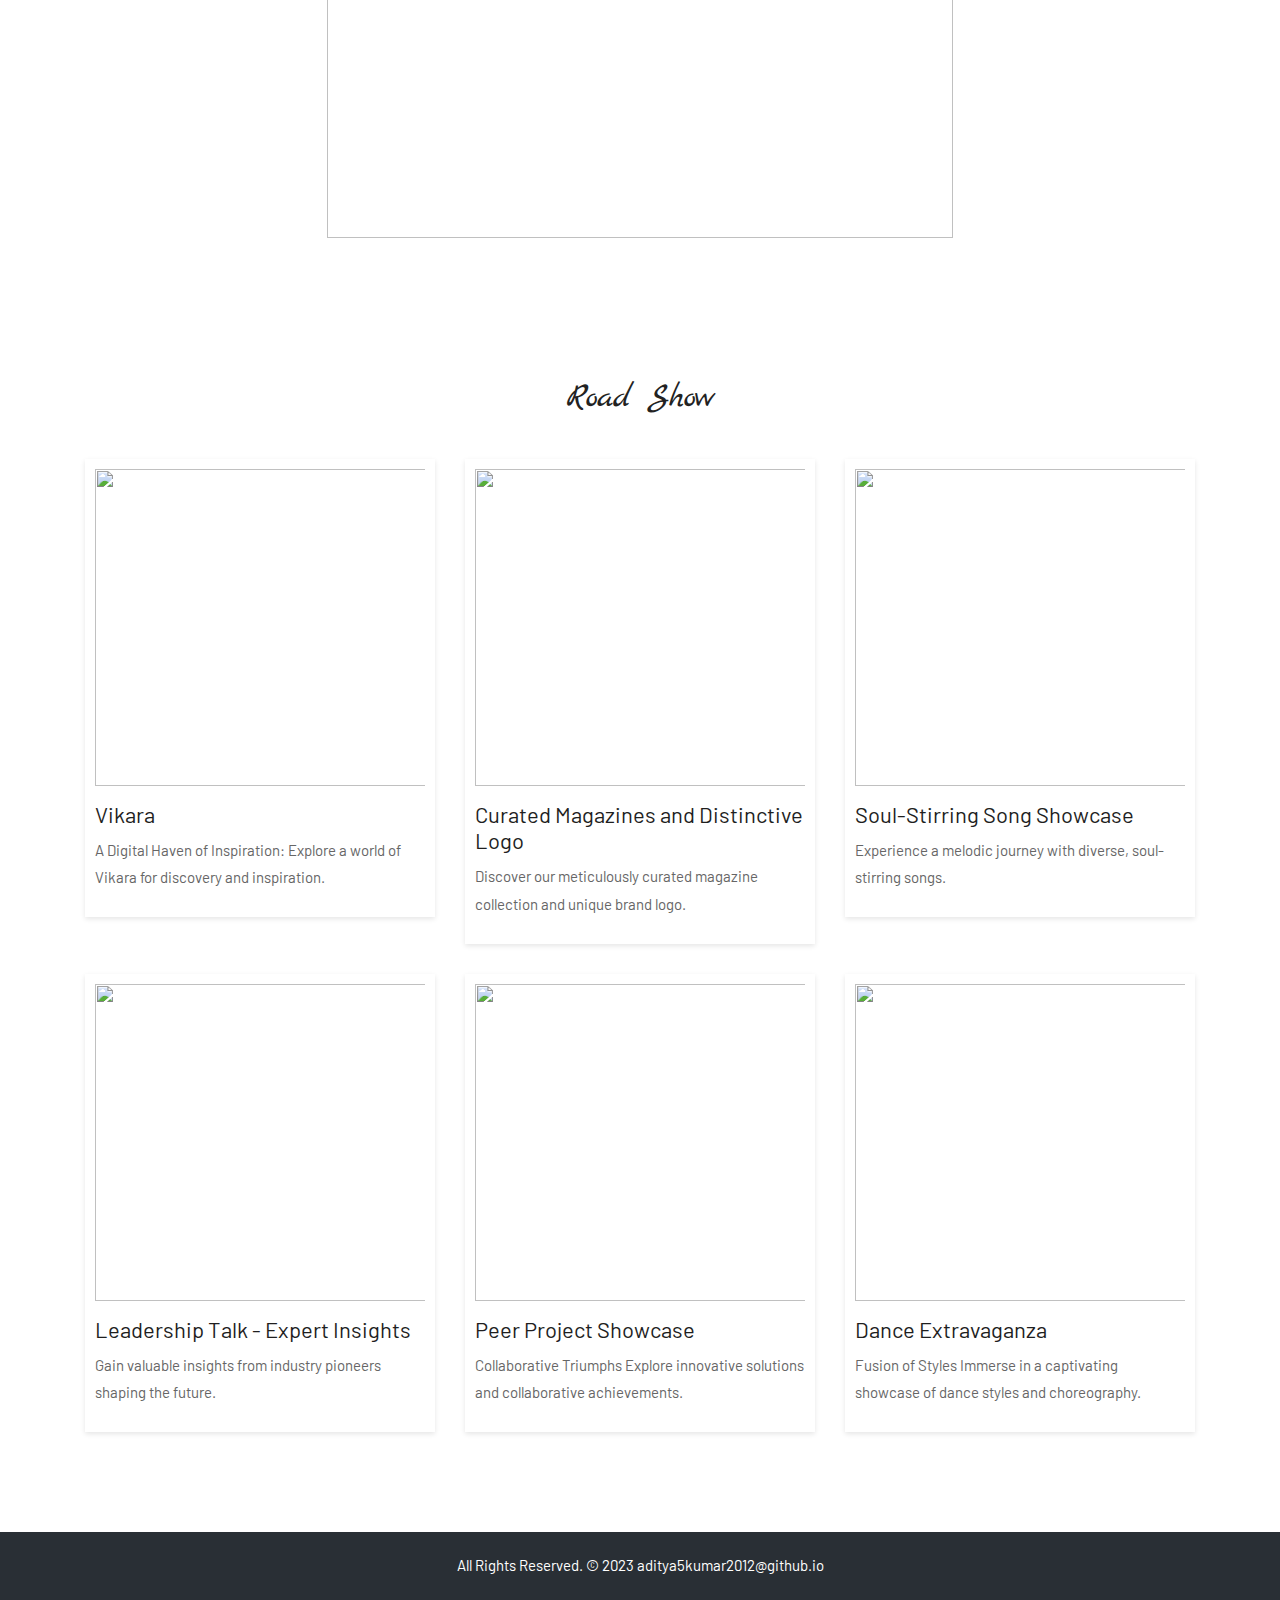
==== commit 099ad147: "Update index.html" ====
--- a/index.html
+++ b/index.html
@@ -9,7 +9,7 @@
     <meta name="viewport" content="width=device-width, minimum-scale=1.0, maximum-scale=1.0, user-scalable=no">
 
     <!-- Site Metas -->
-    <title>The Real Wedding - Responsive OnePage HTML5 Template</title>
+    <title>FCG 2023</title>
     <meta name="keywords" content="">
     <meta name="description" content="">
     <meta name="author" content="">
@@ -50,7 +50,11 @@
     <header class="top-header fixed-menu">
         <nav class="navbar header-nav navbar-expand-lg">
             <div class="container">
-                <a class="navbar-brand" href="index.html"><img width="160px" src="https://logodownload.org/wp-content/uploads/2014/02/ford-logo-3.png" alt="image"></a>
+                <a class="navbar-brand" href="index.html"><img style=" width: 94px;
+					object-fit: cover;
+					height: 93px;
+					position: absolute;
+					top: 4px;" src="https://drive.google.com/uc?export=view&id=1cHo5ugH0_ijSZheSh5bwwvkUmLCRR7oe" alt="image"></a>
                 <button class="navbar-toggler collapsed" type="button" data-toggle="collapse" data-target="#navbar-wd" aria-controls="navbar-wd" aria-expanded="false" aria-label="Toggle navigation">
 					<span></span>
 					<span></span>
@@ -81,7 +85,7 @@
     </div>
     <!-- End Banner -->
     <!-- video popup -->
-    <div id="vid-box" class="vidBox" style="position: absolute;
+    <div id="vid-box" class="vidBox" style="position: fixed;
 		background: rgb(0 56 129 / 51%);
 		z-index: 1000;">
         <iframe style="border: 2px solid grey;		border-radius: 5px;" allow="fullscreen;" width="95%" height="500px" src="https://www.youtube.com/embed/MbLjpLKqzQQ"> </iframe>
@@ -405,7 +409,7 @@
         <div class="container">
             <div class="row">
                 <div class="col-lg-12">
-                    <p class="footer-company-name">All Rights Reserved. © 2023 adityakumar0156@github.io
+                    <p class="footer-company-name">All Rights Reserved. © 2023 aditya5kumar2012@github.io
                     </p>
                 </div>
             </div>
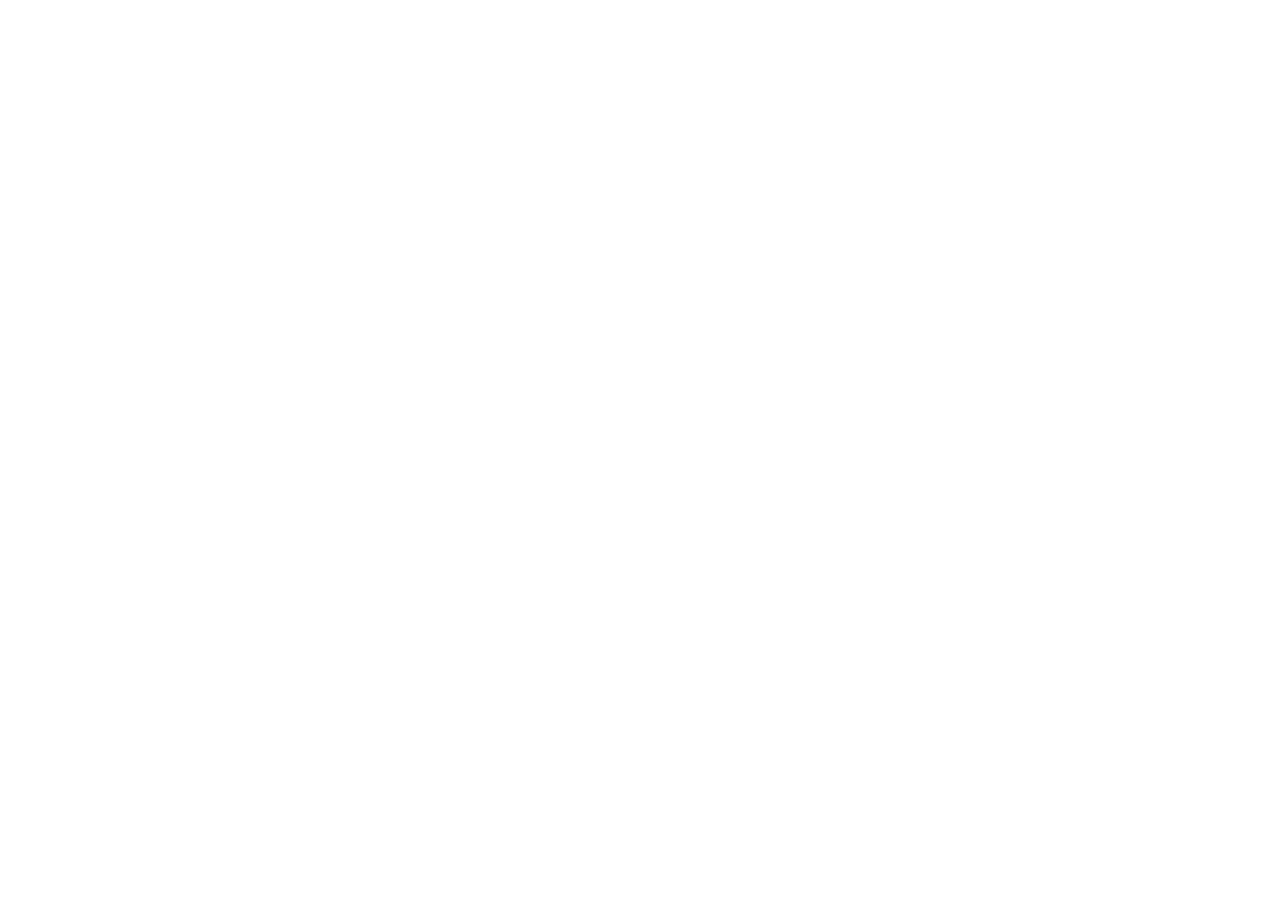
==== commit 6bec5b1c: "Rename not_index.html to index.html" ====
--- a/index.html
+++ b/index.html
@@ -1,442 +1 @@
-<html lang="en">
-<!-- Basic -->
-
-<head>
-    <meta charset="utf-8">
-    <meta http-equiv="X-UA-Compatible" content="IE=edge">
-
-    <!-- Mobile Metas -->
-    <meta name="viewport" content="width=device-width, minimum-scale=1.0, maximum-scale=1.0, user-scalable=no">
-
-    <!-- Site Metas -->
-    <title>FCG 2023</title>
-    <meta name="keywords" content="">
-    <meta name="description" content="">
-    <meta name="author" content="">
-
-    <!-- Site Icons -->
-    <link rel="shortcut icon" href="images/favicon.ico" type="image/x-icon">
-    <link rel="apple-touch-icon" href="images/apple-touch-icon.png">
-
-    <!-- Bootstrap CSS -->
-    <link rel="stylesheet" href="css/bootstrap.min.css">
-    <!-- Pogo Slider CSS -->
-    <link rel="stylesheet" href="css/pogo-slider.min.css">
-    <!-- Site CSS -->
-    <link rel="stylesheet" href="css/style.css">
-    <!-- Responsive CSS -->
-    <link rel="stylesheet" href="css/responsive.css">
-    <!-- Custom CSS -->
-    <link rel="stylesheet" href="css/custom.css">
-
-    <link rel="stylesheet" href="mycss.css">
-
-
-</head>
-
-<body id="home" data-spy="scroll" data-target="#navbar-wd" data-offset="98" style="overflow: visible;">
-
-
-    <!-- LOADER -->
-    <div id="preloader" style="display: none;">
-        <div class="preloader pulse" style="display: none;">
-            <i class="fa fa-heartbeat" aria-hidden="true"></i>
-        </div>
-    </div>
-    <!-- end loader -->
-    <!-- END LOADER -->
-
-    <!-- Start header -->
-    <header class="top-header fixed-menu">
-        <nav class="navbar header-nav navbar-expand-lg">
-            <div class="container">
-                <a class="navbar-brand" href="index.html"><img style=" width: 94px;
-					object-fit: cover;
-					height: 93px;
-					position: absolute;
-					top: 4px;" src="https://drive.google.com/uc?export=view&id=1cHo5ugH0_ijSZheSh5bwwvkUmLCRR7oe" alt="image"></a>
-                <button class="navbar-toggler collapsed" type="button" data-toggle="collapse" data-target="#navbar-wd" aria-controls="navbar-wd" aria-expanded="false" aria-label="Toggle navigation">
-					<span></span>
-					<span></span>
-					<span></span>
-				</button>
-                <div class="navbar-collapse justify-content-end collapse" id="navbar-wd" style="">
-                    <ul class="navbar-nav">
-                        <!-- class =nav-link -->
-                        <li><a class="nav-link" href="#home">FCG 2023</a></li>
-                        <li><a class="nav-link" href="#about">Invitation</a></li>
-                        <li><a class="nav-link" href="#story">TimeLine</a></li>
-                        <li><a class="nav-link active" href="#family">Folks</a></li>
-                        <li><a class="nav-link" href="#gallery">Clicks</a></li>
-                        <li><a class="nav-link" href="#events">RoadShow</a></li>
-                        <!-- <li><a class="nav-link" href="#contact">Contact</a></li> -->
-                    </ul>
-                </div>
-            </div>
-        </nav>
-    </header>
-    <!-- End header -->
-
-    <!-- Start Banner -->
-
-    <div style="    position: relative;">
-        <img class="group-pic" id="group-pic" src="https://drive.google.com/uc?export=view&amp;id=1rOf4rjfwV-4WIXS0bHTpJOQHg3g8i0EW" alt="" style="">
-
-    </div>
-    <!-- End Banner -->
-    <!-- video popup -->
-    <div id="vid-box" class="vidBox" style="position: fixed;
-		background: rgb(0 56 129 / 51%);
-		z-index: 1000;">
-        <iframe style="border: 2px solid grey;		border-radius: 5px;" allow="fullscreen;" width="95%" height="500px" src="https://www.youtube.com/embed/MbLjpLKqzQQ"> </iframe>
-        <button id="xbtn" onclick="xclicked()" style="    position: absolute;
-			top: 3%;
-			right: 2%;
-			border: none;
-			border-radius: 10px;
-			padding: 3px 14px;
-			background: red;
-			color: white;
-			font-weight: 700; ">X</button>
-    </div>
-    <!-- Start About us -->
-    <div id="about" class="about-box">
-        <div class="about-a1">
-            <div class="container">
-                <div class="row">
-                    <div class="col-lg-12">
-                        <div class="title-box">
-                            <h2>Invitation </h2>
-                        </div>
-                    </div>
-                </div>
-                <div class="row">
-
-                    <div style="
-    display: flex;
-    flex-wrap: wrap;
-    align-items: center;
-    width: 100%;
-    justify-content: space-evenly;
-">
-                        <div style="
-    text-align: justify;
-    font-size: 17px;
-    width: 350px;
-">
-                            We would like to express our gratitude to everyone who has helped us in our integration and learning with Ford over the last two months. So we present to you, our flagship event, the FCG Roadshow 2023, themed ‘Vikara - evolve and thrive.’ We hope to showcase
-                            our skills and talents to you and make the day a fun-filled and memorable one. Looking forward to seeing you there!
-                        </div>
-                        <img src="https://drive.google.com/uc?export=view&amp;id=1ax84N3F3S5WkD7sAw1BqSMGc7Cgeymfc" alt="" style="
-    width: 345px;
-">
-                    </div>
-                </div>
-            </div>
-        </div>
-    </div>
-    <!-- End About us -->
-
-    <!-- Start Story -->
-    <div id="story" class="story-box main-timeline-box">
-        <div class="container">
-            <div class="row">
-                <div class="col-lg-12">
-                    <div class="title-box">
-                        <h2>Our Story</h2>
-                    </div>
-                </div>
-            </div>
-            <div class="row timeline-element separline">
-                <div class="timeline-date-panel col-xs-12 col-md-6  align-left">
-                    <div class="time-line-date-content">
-                        <p class="mbr-timeline-date mbr-fonts-style display-font">
-                            7 July 2023
-                        </p>
-                    </div>
-                </div>
-                <span class="iconBackground"></span>
-                <div class="col-xs-12 col-md-6 align-left">
-                    <div class="timeline-text-content">
-                        <h4 class="mbr-timeline-title pb-3 mbr-fonts-style display-font">One Day at <span>GTBC</span>
-                        </h4>
-
-                    </div>
-                </div>
-            </div>
-            <div class="row timeline-element reverse separline">
-                <div class="timeline-date-panel col-xs-12 col-md-6  align-left">
-                    <div class="time-line-date-content">
-                        <p class="mbr-timeline-date mbr-fonts-style display-font">
-                            9th August 2023
-                        </p>
-                    </div>
-                </div>
-                <span class="iconBackground"></span>
-                <div class="col-xs-12 col-md-6 align-right">
-                    <div class="timeline-text-content">
-                        <h4 class="mbr-timeline-title pb-3 mbr-fonts-style display-font">On Boarding</h4>
-
-                    </div>
-                </div>
-            </div>
-            <div class="row timeline-element separline">
-                <div class="timeline-date-panel col-xs-12 col-md-6  align-left">
-                    <div class="time-line-date-content">
-                        <p class="mbr-timeline-date mbr-fonts-style display-font">
-                            10-13 August 2023
-                        </p>
-                    </div>
-                </div>
-                <span class="iconBackground"></span>
-                <div class="col-xs-12 col-md-6 align-left">
-                    <div class="timeline-text-content">
-                        <h4 class="mbr-timeline-title pb-3 mbr-fonts-style display-font">Breakthrough - Campus to Corporate
-                        </h4>
-                        <!-- <p class="mbr-timeline-text mbr-fonts-style display-7">
-							Fusce convallis ante id purus sagittis malesuada. Sed erat ipsum, suscipit sit amet auctor
-							quis, vehicula ut leo. Maecenas felis nulla, tincidunt ac blandit a, consectetur quis elit.
-						</p> -->
-                    </div>
-                </div>
-            </div>
-            <div class="row timeline-element reverse separline">
-                <div class="timeline-date-panel col-xs-12 col-md-6  align-left">
-                    <div class="time-line-date-content">
-                        <p class="mbr-timeline-date mbr-fonts-style display-font">
-                            16 August to 20 September
-                        </p>
-                    </div>
-                </div>
-                <span class="iconBackground"></span>
-                <div class="col-xs-12 col-md-6 align-right">
-                    <div class="timeline-text-content">
-                        <h4 class="mbr-timeline-title pb-3 mbr-fonts-style display-font">Training Sessions</h4>
-                        <!-- <p class="mbr-timeline-text mbr-fonts-style display-7">
-							Proin tempus felis quis justo pretium interdum. Praesent sollicitudin lectus eu mattis
-							egestas. Praesent luctus magna at dignissim placerat.
-						</p> -->
-                    </div>
-                </div>
-            </div>
-
-        </div>
-    </div>
-    <!-- End Story -->
-
-    <!-- Start Family -->
-    <div id="family" class="family-box">
-        <div id="family-container" class="container">
-            <!--  -->
-        </div>
-    </div>
-    <!-- End Family -->
-
-    <!-- Start Gallery -->
-    <div id="gallery" class="gallery-box">
-        <div class="container-fluid">
-            <div class="row">
-                <div class="col-lg-12">
-                    <div class="title-box">
-                        <h2 style="font-size: 34px;">Random Clicks</h2>
-                        <!-- <p>Lorem ipsum dolor sit amet, consectetur adipiscing elit. </p> -->
-                    </div>
-                </div>
-            </div>
-            <!-- <div class="row">
-				<ul class="popup-gallery clearfix">
-					<li>
-						<a href="images/gallery-01.jpg">
-							<img class="img-fluid" src="images/gallery-01.jpg" alt="single image">
-							<span class="overlay"><i class="fa fa-heart-o" aria-hidden="true"></i></span>
-						</a>
-					</li>
-					<li>
-						<a href="images/gallery-02.jpg">
-							<img class="img-fluid" src="images/gallery-02.jpg" alt="single image">
-							<span class="overlay"><i class="fa fa-heart-o" aria-hidden="true"></i></span>
-						</a>
-					</li>
-					<li>
-						<a href="images/gallery-03.jpg">
-							<img class="img-fluid" src="images/gallery-03.jpg" alt="single image">
-							<span class="overlay"><i class="fa fa-heart-o" aria-hidden="true"></i></span>
-						</a>
-					</li>
-					<li>
-						<a href="images/gallery-04.jpg">
-							<img class="img-fluid" src="images/gallery-04.jpg" alt="single image">
-							<span class="overlay"><i class="fa fa-heart-o" aria-hidden="true"></i></span>
-						</a>
-					</li>
-					<li>
-						<a href="images/gallery-05.jpg">
-							<img class="img-fluid" src="images/gallery-05.jpg" alt="single image">
-							<span class="overlay"><i class="fa fa-heart-o" aria-hidden="true"></i></span>
-						</a>
-					</li>
-					<li>
-						<a href="images/gallery-06.jpg">
-							<img class="img-fluid" src="images/gallery-06.jpg" alt="single image">
-							<span class="overlay"><i class="fa fa-heart-o" aria-hidden="true"></i></span>
-						</a>
-					</li>
-					<li>
-						<a href="images/gallery-07.jpg">
-							<img class="img-fluid" src="images/gallery-07.jpg" alt="single image">
-							<span class="overlay"><i class="fa fa-heart-o" aria-hidden="true"></i></span>
-						</a>
-					</li>
-					<li>
-						<a href="images/gallery-08.jpg">
-							<img class="img-fluid" src="images/gallery-08.jpg" alt="single image">
-							<span class="overlay"><i class="fa fa-heart-o" aria-hidden="true"></i></span>
-						</a>
-					</li>
-				</ul>
-			</div> -->
-            <div class="memo-container" style="
-			display: flex;
-			align-items: center;
-			justify-content: space-evenly;
-			flex-wrap: wrap;
-			">
-                <img class="random-clicks" id="random-clicks" style="margin: 10px;" src="https://drive.google.com/uc?export=view&amp;id=1amlq1f64ubdeLA7oGa1Ue3pKiNOTmWt1" alt="">
-                <img class="random-clicks" id="random-clicks2" style=" " src="https://drive.google.com/uc?export=view&amp;id=1UjfzVx9wPPs8jwnI3sHx5hu0i9AqrD5t" alt="">
-            </div>
-        </div>
-    </div>
-    <!-- End Gallery -->
-
-    <!-- Start Events -->
-    <div id="events" class="events-box">
-        <div class="container">
-            <div class="row">
-                <div class="col-lg-12">
-                    <div class="title-box">
-                        <h2 style="font-size: 34px;">Road Show</h2>
-                        <!-- <p>Lorem ipsum dolor sit amet, consectetur adipiscing elit. </p> -->
-                    </div>
-                </div>
-            </div>
-            <div id="event-box" class="row">
-
-            </div>
-        </div>
-    </div>
-    <!-- End Events -->
-
-    <!-- Start Contact -->
-    <!-- <div id="contact" class="contact-box">
-		<div class="container">
-			<div class="row">
-				<div class="col-lg-12">
-					<div class="title-box">
-						<h2>Contact wth us</h2>
-						<p>Lorem ipsum dolor sit amet, consectetur adipiscing elit. </p>
-					</div>
-				</div>
-			</div>
-			<div class="row" style="visibility: hidden;">
-				<div class="col-lg-12 col-sm-12 col-xs-12">
-					<div class="contact-block">
-						<form id="contactForm" novalidate="true">
-							<div class="row">
-								<div class="col-md-12">
-									<div class="form-group">
-										<input type="text" class="form-control" id="name" name="name"
-											placeholder="Your Name" required="" data-error="Please enter your name">
-										<div class="help-block with-errors"></div>
-									</div>
-								</div>
-								<div class="col-md-12">
-									<div class="form-group">
-										<input type="text" placeholder="Your Email" id="email" class="form-control"
-											name="name" required="" data-error="Please enter your email">
-										<div class="help-block with-errors"></div>
-									</div>
-								</div>
-								<div class="col-md-12">
-									<div class="form-group">
-										<select class="custom-select d-block form-control" id="guest" required=""
-											data-error="Please select an item in the list.">
-											<option disabled="" selected="">Number Of Guest*</option>
-											<option value="1">1</option>
-											<option value="2">2</option>
-											<option value="3">3</option>
-											<option value="4">4</option>
-											<option value="5">5</option>
-										</select>
-										<div class="help-block with-errors"></div>
-									</div>
-								</div>
-								<div class="col-md-12">
-									<div class="form-group">
-										<select class="custom-select d-block form-control" id="event" required=""
-											data-error="Please select an item in the list.">
-											<option disabled="" selected="">I Am Attending*</option>
-											<option value="1">All events</option>
-											<option value="2">Wedding ceremony</option>
-											<option value="3">Reception party</option>
-										</select>
-										<div class="help-block with-errors"></div>
-									</div>
-								</div>
-								<div class="col-md-12">
-									<div class="form-group">
-										<textarea class="form-control" id="message" placeholder="Your Message" rows="8"
-											data-error="Write your message" required=""></textarea>
-										<div class="help-block with-errors"></div>
-									</div>
-									<div class="submit-button text-center">
-										<button class="btn btn-common disabled" id="submit" type="submit"
-											style="pointer-events: all; cursor: pointer;">Send Message</button>
-										<div id="msgSubmit" class="h3 text-center hidden"></div>
-										<div class="clearfix"></div>
-									</div>
-								</div>
-							</div>
-						</form>
-					</div>
-				</div>
-			</div>
-		</div>
-	</div> -->
-    <!-- End Contact -->
-
-    <!-- Start Footer -->
-    <footer class="footer-box">
-        <div class="container">
-            <div class="row">
-                <div class="col-lg-12">
-                    <p class="footer-company-name">All Rights Reserved. © 2023 aditya5kumar2012@github.io
-                    </p>
-                </div>
-            </div>
-        </div>
-    </footer>
-
-
-    <!-- End Footer -->
-
-    <!-- Customized logic -->
-
-    <script src="./index.js"></script>
-
-    <!-- ALL JS FILES -->
-    <script src="js/jquery.min.js"></script>
-    <script src="js/popper.min.js"></script>
-    <script src="js/bootstrap.min.js"></script>
-    <!-- ALL PLUGINS -->
-    <script src="js/jquery.magnific-popup.min.js"></script>
-    <script src="js/jquery.pogo-slider.min.js"></script>
-    <script src="js/slider-index.js"></script>
-    <script src="js/smoothscroll.js"></script>
-    <script src="js/form-validator.min.js"></script>
-    <script src="js/contact-form-script.js"></script>
-    <script src="js/custom.js"></script>
-
-
-</body>
-
-</html>
+<!doctype html><html lang="en"><head><meta charset="utf-8"/><link rel="icon" href="/favicon.ico"/><meta name="viewport" content="width=device-width,initial-scale=1"/><meta name="theme-color" content="#000000"/><meta name="description" content="Web site created using create-react-app"/><link rel="apple-touch-icon" href="/logo192.png"/><link rel="manifest" href="/manifest.json"/><link rel="stylesheet" href="index.css"><title>React App</title><script defer="defer" src="/static/js/main.7e360e92.js"></script><link href="/static/css/main.a4993bcf.css" rel="stylesheet"></head><body><noscript>You need to enable JavaScript to run this app.</noscript><div id="root"></div></body></html>
